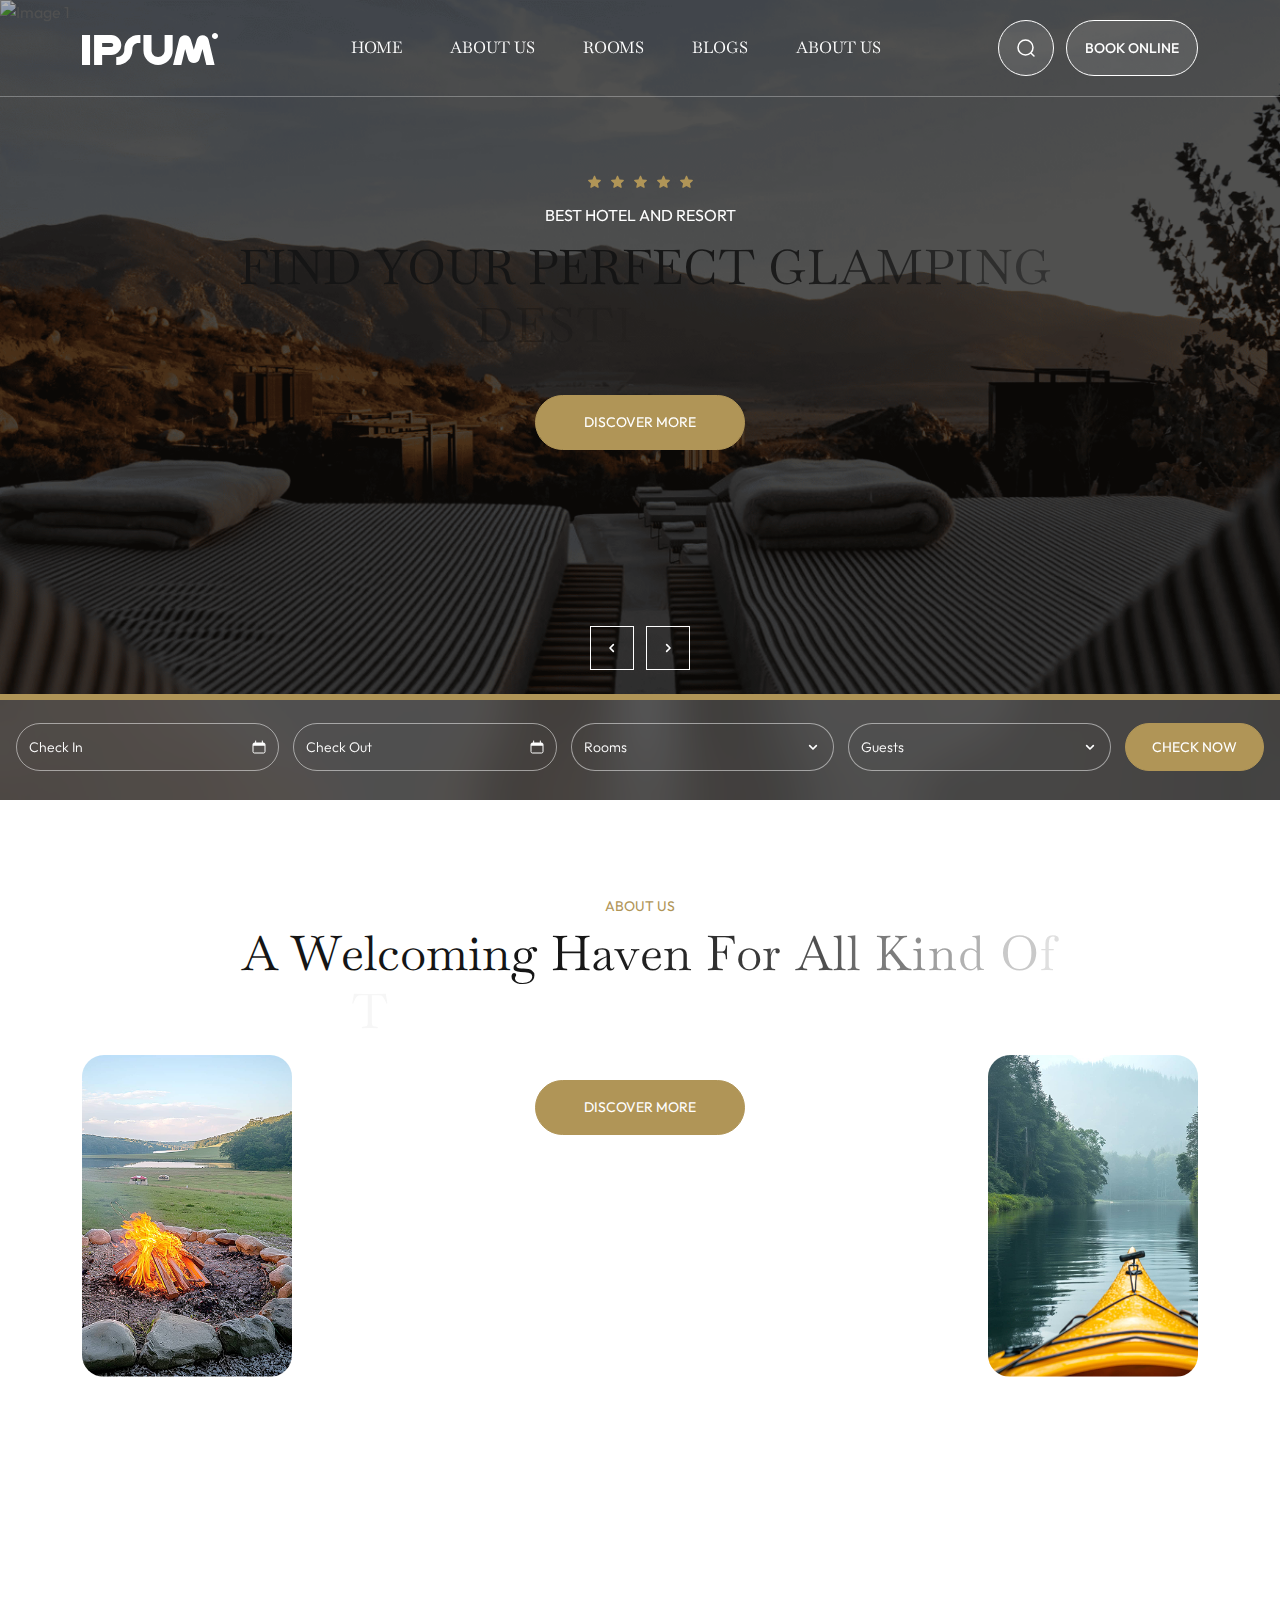
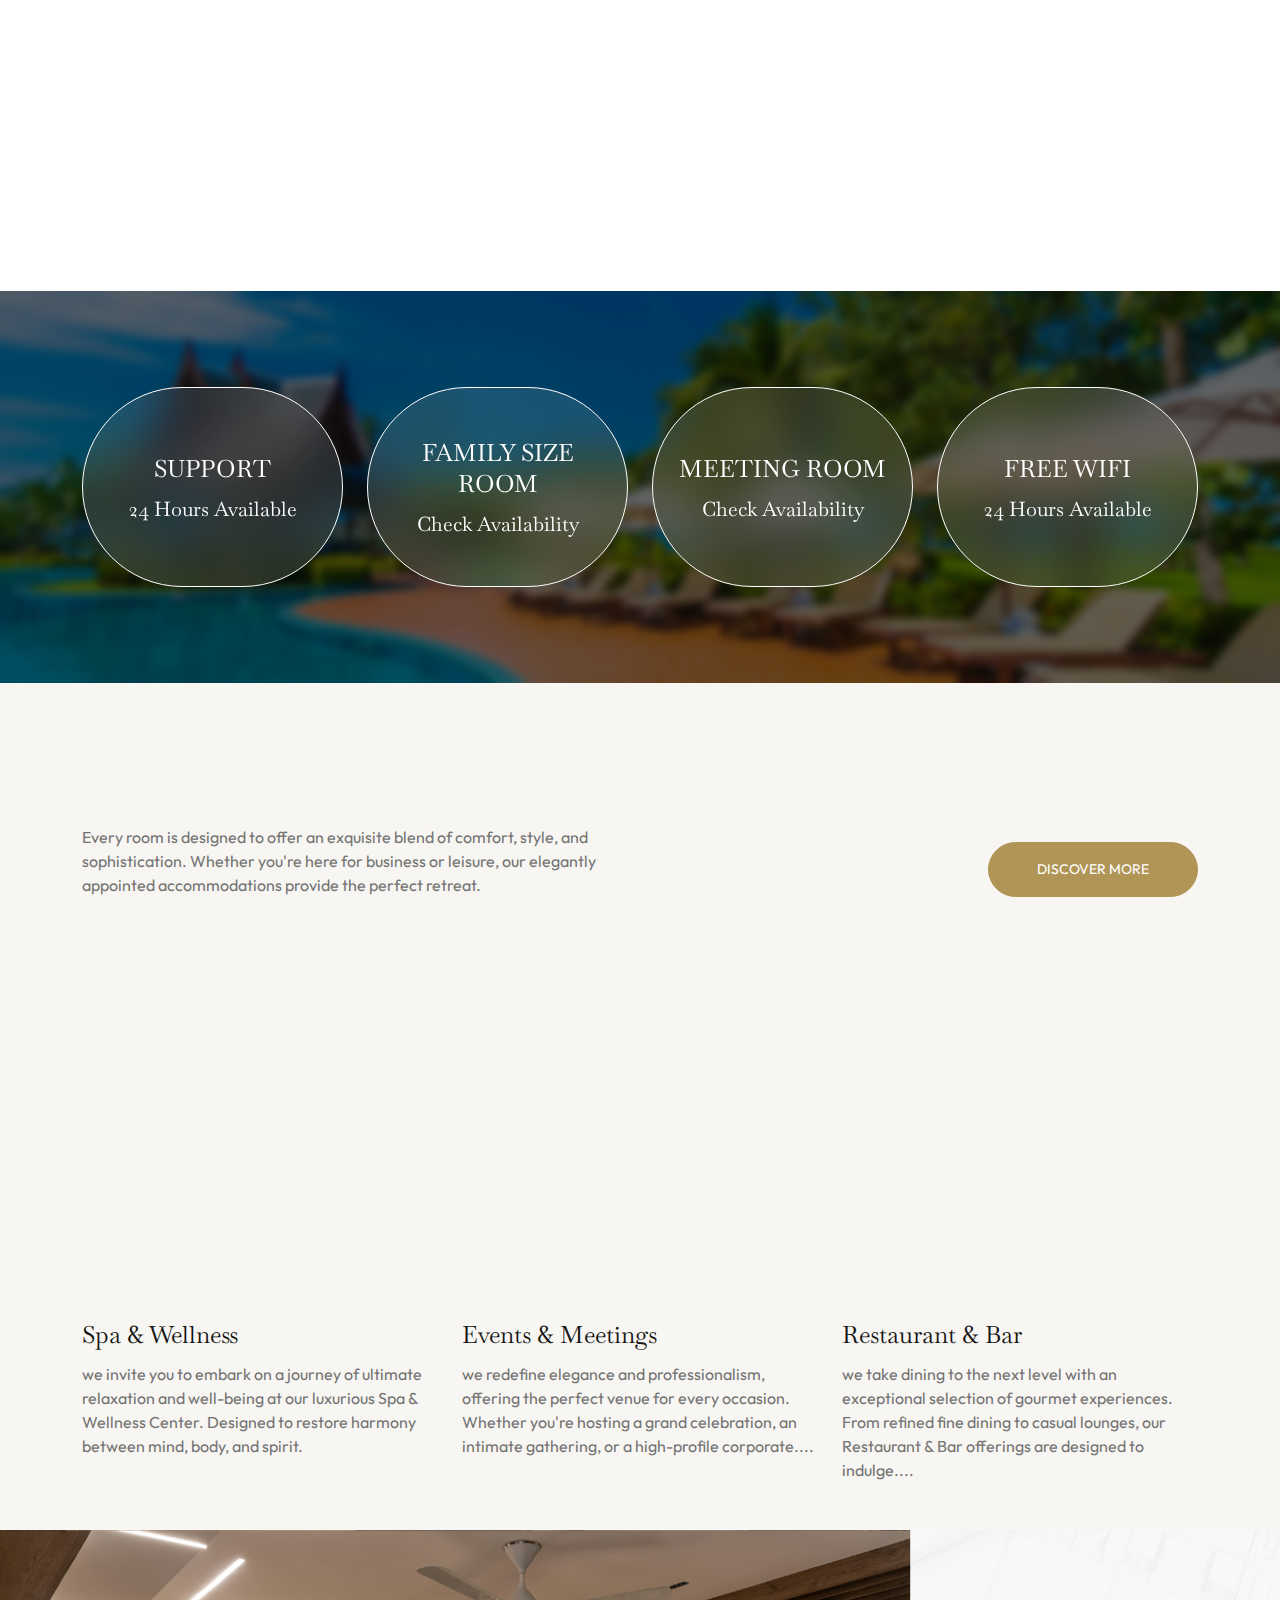
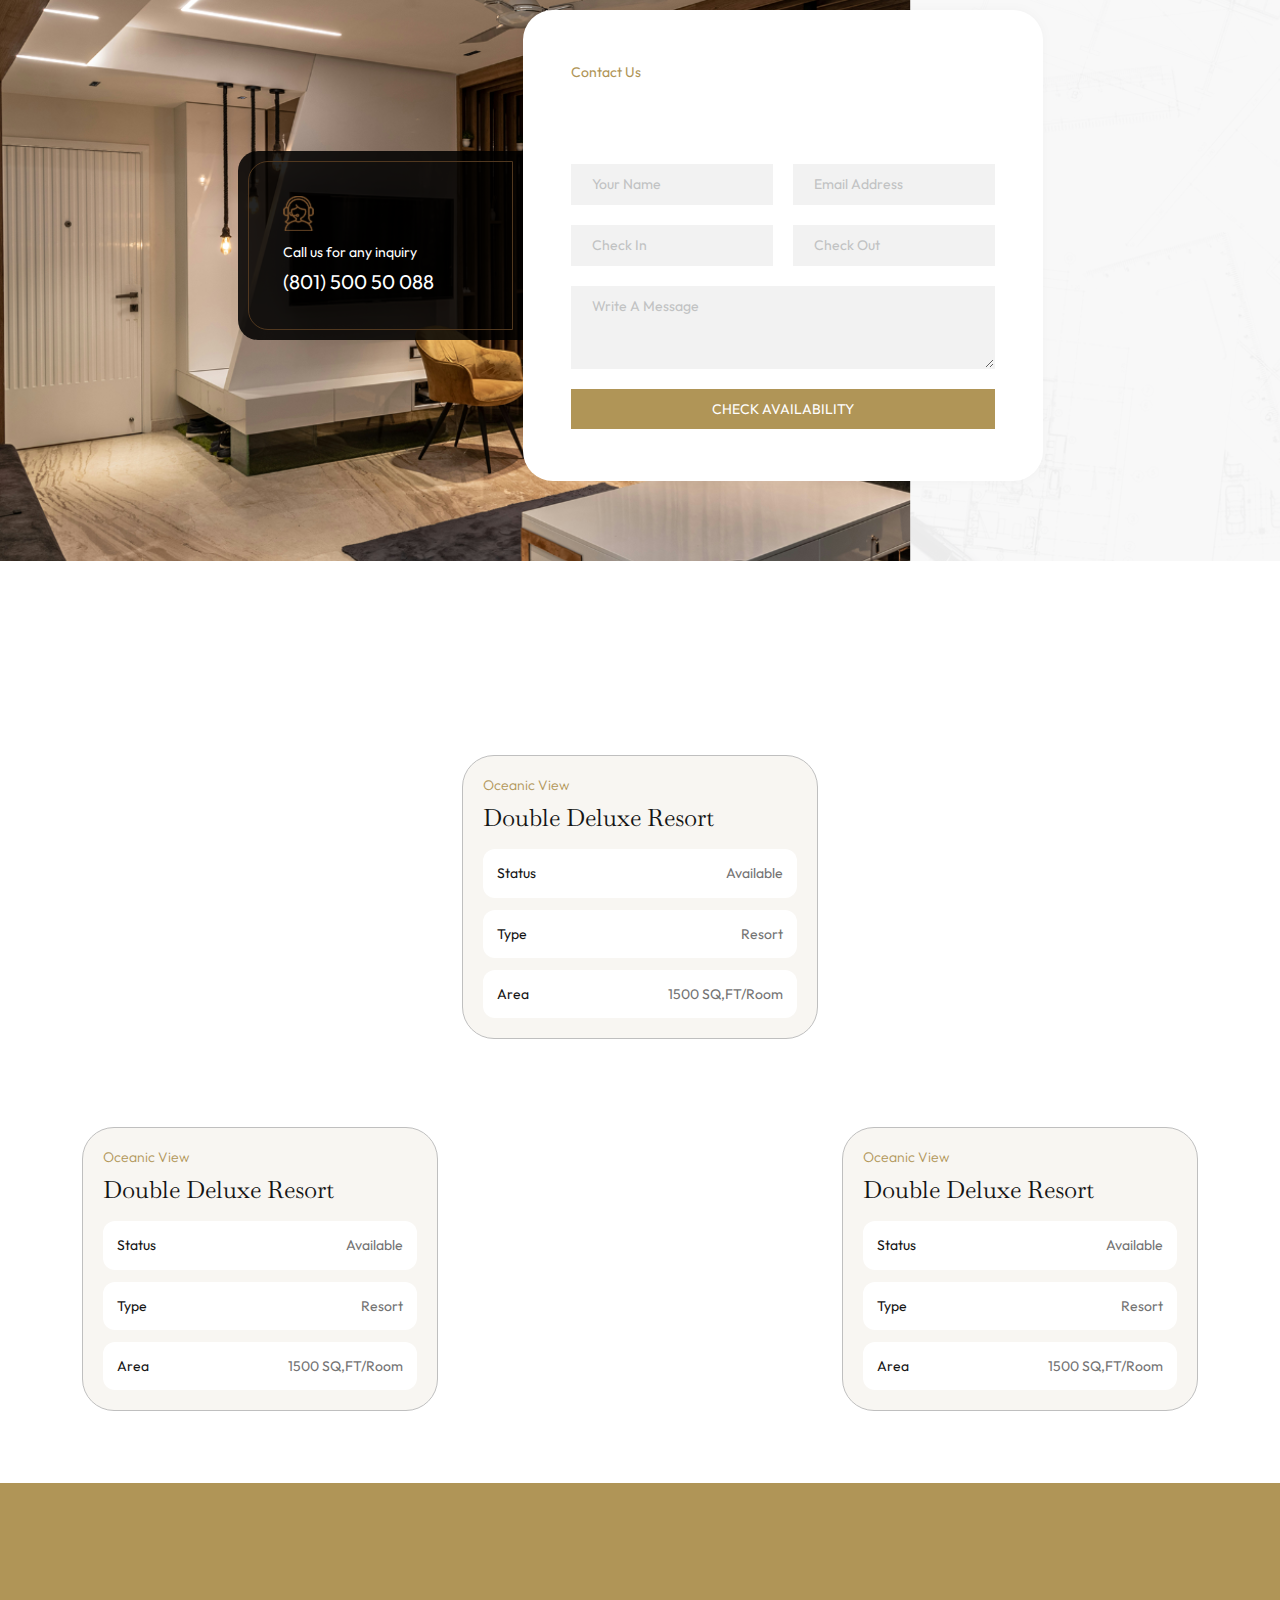
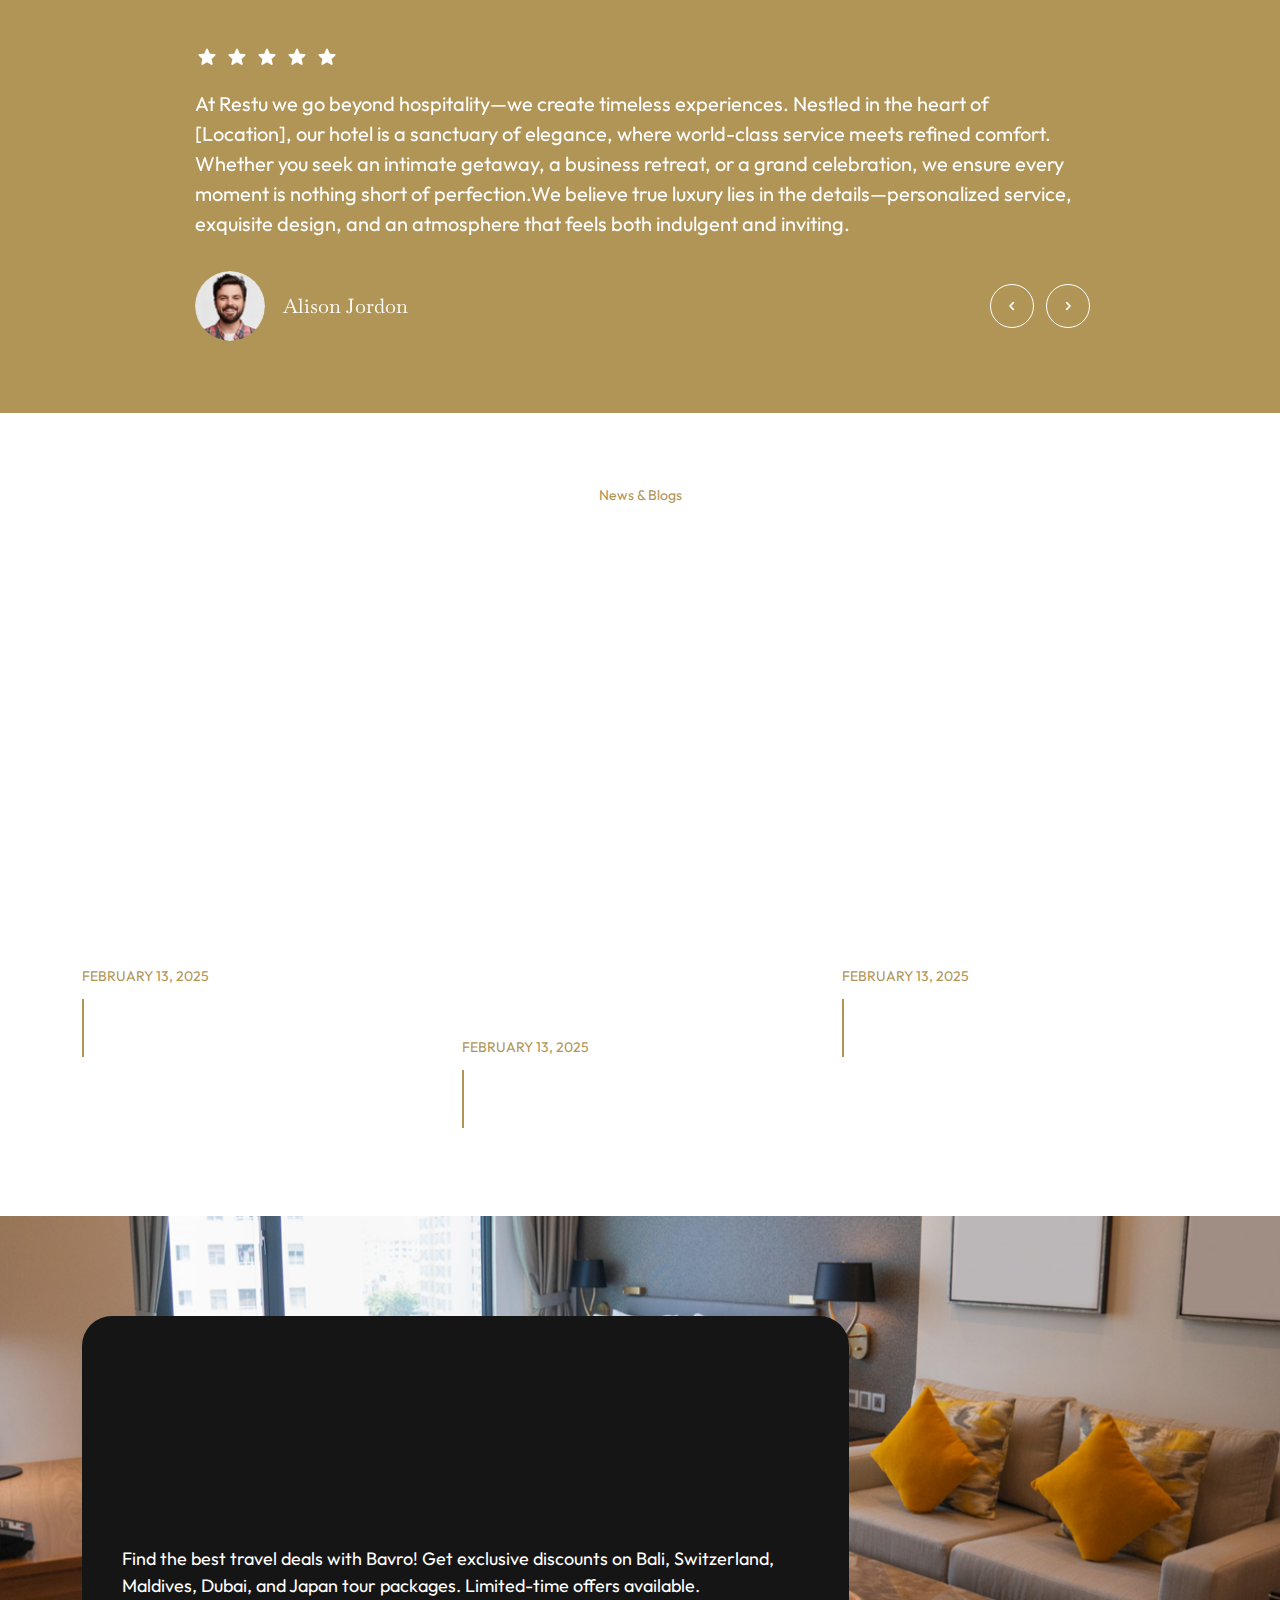
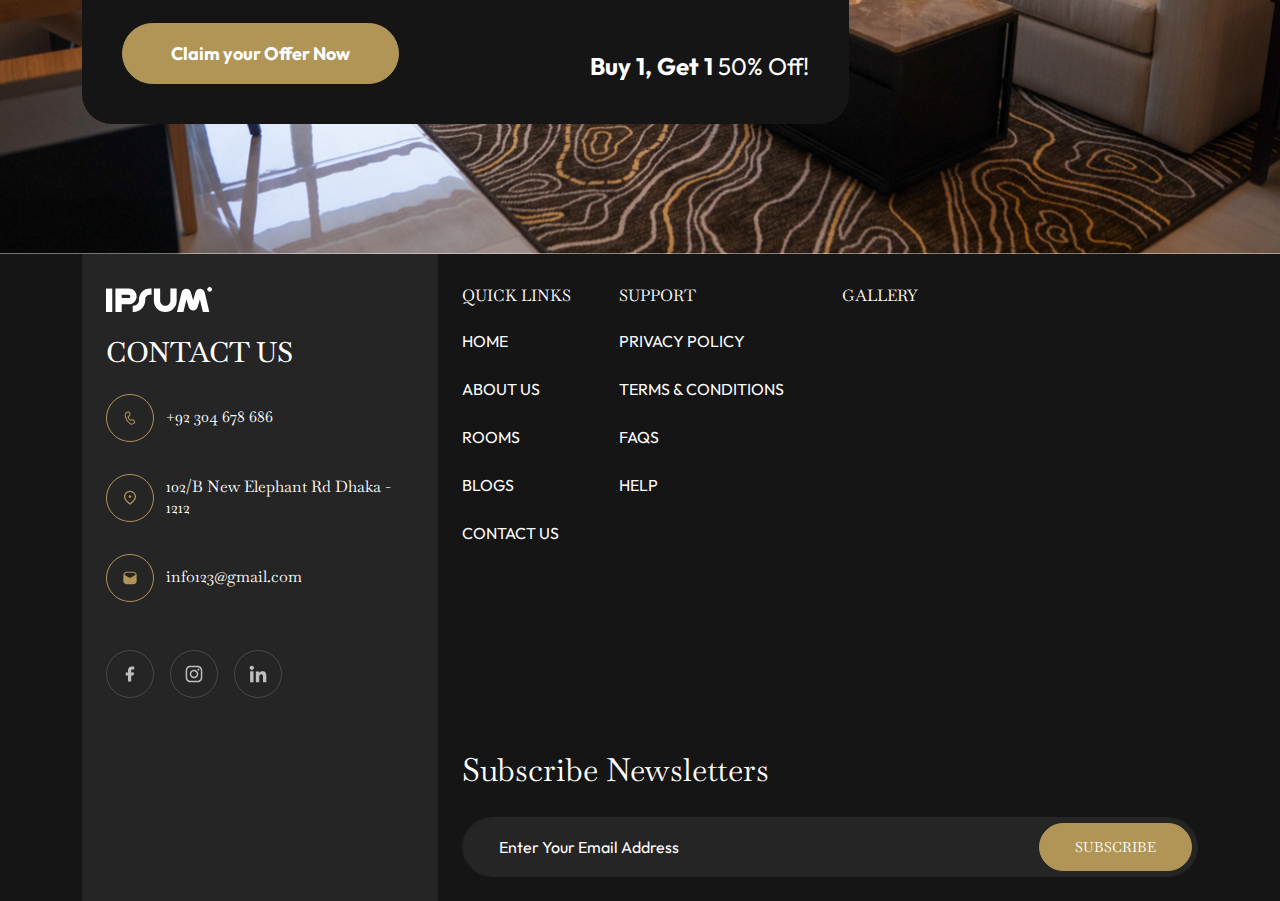
==== index2.html @ 325632a1 "Second Page Done." ====
<!DOCTYPE html>
<html lang="en">

    <head>
        <meta charset="UTF-8">
        <meta name="viewport" content="width=device-width, initial-scale=1.0">
        <title>Restu</title>
        <link rel="stylesheet" href="./assets/css/bootstrap.min.css">
        <link rel="stylesheet" href="./assets/css/slick.min.css">
        <link rel="stylesheet" href="./assets/css/slick-theme.min.css">
        <link rel="stylesheet" href="./assets/css/jquery-ui.css">
        <link rel="stylesheet" href="./assets/css/style.css?v=2">
    </head>

    <body class="theme-2">
        <header class="ft-header">
            <nav class="navbar navbar-expand-lg bg-light py-3">
                <div class="container py-1">
                    <!-- Logo -->
                    <a class="navbar-brand fw-bold" href="#">
                        <img src="./assets/img/logo-white.svg" alt="Logo" height="32">
                    </a>
                    <!-- Navbar toggler -->
                    <button class="navbar-toggler" type="button" data-bs-toggle="collapse" data-bs-target="#navbarNav">
                        <svg xmlns="http://www.w3.org/2000/svg"
                            viewBox="0 0 512 512"><!--!Font Awesome Free 6.7.2 by @fontawesome - https://fontawesome.com License - https://fontawesome.com/license/free Copyright 2025 Fonticons, Inc.-->
                            <path fill="#ffffff"
                                d="M0 96C0 78.3 14.3 64 32 64l384 0c17.7 0 32 14.3 32 32s-14.3 32-32 32L32 128C14.3 128 0 113.7 0 96zM64 256c0-17.7 14.3-32 32-32l384 0c17.7 0 32 14.3 32 32s-14.3 32-32 32L96 288c-17.7 0-32-14.3-32-32zM448 416c0 17.7-14.3 32-32 32L32 448c-17.7 0-32-14.3-32-32s14.3-32 32-32l384 0c17.7 0 32 14.3 32 32z" />
                        </svg>
                    </button>
                    <!-- Navbar items -->
                    <div class="collapse navbar-collapse justify-content-end" id="navbarNav">
                        <ul class="navbar-nav ft-baskervville text-uppercase mx-auto">
                            <li class="nav-item"><a class="nav-link" href="#">Home</a></li>
                            <li class="nav-item"><a class="nav-link" href="#">About Us</a></li>
                            <li class="nav-item"><a class="nav-link" href="#">Rooms</a></li>
                            <li class="nav-item"><a class="nav-link" href="#">Blogs</a></li>
                            <li class="nav-item"><a class="nav-link" href="#">About Us</a></li>
                        </ul>
                        <!-- Right Side Buttons -->
                        <div class="d-flex align-items-center gap-1 pb-lg-0 pb-4">
                            <!-- Search Button -->
                            <div class="position-relative me-2">
                                <button id="ft-search-btn" class="btn ft-nav-btn d-flex">
                                    <svg width="18" height="18" viewBox="0 0 18 18" fill="none"
                                        xmlns="http://www.w3.org/2000/svg">
                                        <path
                                            d="M13.893 13.92L16.973 17M16 8.5C16 10.4891 15.2098 12.3968 13.8033 13.8033C12.3968 15.2098 10.4891 16 8.5 16C6.51088 16 4.60322 15.2098 3.1967 13.8033C1.79018 12.3968 1 10.4891 1 8.5C1 6.51088 1.79018 4.60322 3.1967 3.1967C4.60322 1.79018 6.51088 1 8.5 1C10.4891 1 12.3968 1.79018 13.8033 3.1967C15.2098 4.60322 16 6.51088 16 8.5Z"
                                            stroke="white" stroke-width="1.5" stroke-linecap="round"
                                            stroke-linejoin="round" />
                                    </svg>
                                </button>
                                <div id="ft-search-box" class="ft-search-box">
                                    <input type="text" class="form-control" placeholder="Type to search...">
                                </div>
                            </div>
                            <!-- Book Online Button -->
                            <a href="#" class="btn ft-nav-btn">BOOK ONLINE</a>
                        </div>
                    </div>
                </div>
            </nav>
            <div class="ft-hero-cont position-relative z-1 d-flex flex-column gap-5">
                <div class="container py-4 my-auto">
                    <div class="d-flex flex-column gap-5">
                        <div class="d-flex flex-column mx-auto gap-4 text-center col-xl-9">
                            <div class="d-flex flex-column gap-2">
                                <div class="d-flex justify-content-center align-items-center gap-1">
                                    <img src="./assets/img/ic_round-star.svg" alt="Star" class="ft-rc-star">
                                    <img src="./assets/img/ic_round-star.svg" alt="Star" class="ft-rc-star">
                                    <img src="./assets/img/ic_round-star.svg" alt="Star" class="ft-rc-star">
                                    <img src="./assets/img/ic_round-star.svg" alt="Star" class="ft-rc-star">
                                    <img src="./assets/img/ic_round-star.svg" alt="Star" class="ft-rc-star">
                                </div>
                                <p class="my-1 ft-hb-text">BEST HOTEL AND RESORT</p>
                                <h2 class="ft-page-title ft-title_split_anim ft-baskervville"> FIND YOUR PERFECT
                                    GLAMPING DESTINATION</h2>
                            </div>
                            <div class="mt-3">
                                <a href="#" class="btn ft-btn-main">DISCOVER MORE</a>
                            </div>
                        </div>
                    </div>
                </div>
                <div class="mt-auto">
                    <div class="ft-hc-arrows position-static"></div>
                    <div class="mt-4 ft-hero-box">
                        <div class="d-flex flex-xxl-nowrap flex-wrap ft-hb-flex-1">
                            <div class="d-flex flex-lg-nowrap flex-wrap ft-hb-flex-2 flex-grow-1">
                                <div class="ft-hb-inp-cont">
                                    <input type="text" class="form-control ft-hb-inp ft-hbi-date"
                                        placeholder="Check In">
                                    <img src="./assets/img/date-icon-light.svg" alt="Date Icon" class="ft-hb-date-icon">
                                </div>
                                <div class="ft-hb-inp-cont">
                                    <input type="text" class="form-control ft-hb-inp ft-hbi-date"
                                        placeholder="Check Out">
                                    <img src="./assets/img/date-icon-light.svg" alt="Date Icon" class="ft-hb-date-icon">
                                </div>
                                <div class="ft-hb-inp-cont">
                                    <select class="form-select ft-hb-inp">
                                        <option value="">Rooms</option>
                                        <option value="One bed">One bed</option>
                                        <option value="Two beds">Two beds</option>
                                        <option value="Three beds">Three beds</option>
                                        <option value="Four beds">Four beds</option>
                                    </select>
                                </div>
                                <div class="ft-hb-inp-cont">
                                    <select class="form-select ft-hb-inp">
                                        <option value="">Guests</option>
                                        <option value="1">1</option>
                                        <option value="2">2</option>
                                        <option value="3">3</option>
                                        <option value="4">4</option>
                                        <option value="5">5</option>
                                    </select>
                                </div>
                            </div>
                            <div class="mx-xl-0 mx-auto">
                                <button class="btn ft-btn-main ft-hb-btn">CHECK NOW</button>
                            </div>
                        </div>
                    </div>
                </div>
            </div>
            <div class="ft-hero-carousel">
                <div class="ft-si-cont"><img src="./assets/img/t2-slider-1.png" alt="Image 1"></div>
                <div class="ft-si-cont"><img src="./assets/img/slider-2.jpg" alt="Image 2"></div>
                <div class="ft-si-cont"><img src="./assets/img/slider-3.jpg" alt="Image 3"></div>
            </div>
        </header>
        <main>
            <section class="ft-sec-grid py-5 my-lg-5 my-4">
                <div class="container">
                    <div class="d-flex flex-column mx-auto gap-4 text-center col-xl-9 mb-lg-0 mb-5">
                        <div class="d-flex flex-column gap-2">
                            <p class="ft-page-desc mb-0">ABOUT US</p>
                            <h2 class="ft-page-title ft-title_split_anim ft-baskervville"> A Welcoming Haven For All
                                Kind Of Travelers And Nature Lovers</h2>
                        </div>
                        <div class="mt-3">
                            <a href="#" class="btn ft-btn-main">DISCOVER MORE</a>
                        </div>
                    </div>
                    <div class="ft-grid-parent">
                        <div class="ft-gp-div1 ft-image-anime ft-reveal">
                            <img src="./assets/img/t2-grid-7.png" alt="Grid Image" class="ft-gp-img">
                        </div>
                        <div class="ft-gp-div2 ft-image-anime ft-reveal">
                            <img src="./assets/img/t2-grid-2.png" alt="Grid Image" class="ft-gp-img">
                        </div>
                        <div class="ft-gp-div5 ft-image-anime ft-reveal">
                            <img src="./assets/img/t2-grid-6.png" alt="Grid Image" class="ft-gp-img">
                        </div>
                        <div class="ft-gp-div6 ft-image-anime ft-reveal">
                            <img src="./assets/img/t2-grid-5.png" alt="Grid Image" class="ft-gp-img">
                        </div>
                        <div class="ft-gp-div7 ft-image-anime ft-reveal">
                            <img src="./assets/img/t2-grid-1.png" alt="Grid Image" class="ft-gp-img">
                        </div>
                        <div class="ft-gp-div8 ft-image-anime ft-reveal">
                            <img src="./assets/img/t2-grid-4.png" alt="Grid Image" class="ft-gp-img">
                        </div>
                        <div class="ft-gp-div9 ft-image-anime ft-reveal">
                            <img src="./assets/img/t2-grid-3.png" alt="Grid Image" class="ft-gp-img">
                        </div>
                    </div>
                </div>
            </section>
            <section class="ft-sec-features py-5">
                <div class="container pt-lg-5 pb-lg-4 pt-4 position-relative">
                    <div class="row justify-content-center">
                        <div class="col-xl-3 col-lg-4 col-lg-6 mb-4">
                            <div class="ft-sec-feature">
                                <div
                                    class="d-flex flex-column gap-2 text-center align-items-center justify-content-center ft-baskervville">
                                    <p class="mb-1 ft-sf-title">SUPPORT</p>
                                    <p class="mb-0 ft-sf-desc">24 Hours Available</p>
                                </div>
                            </div>
                        </div>
                        <div class="col-xl-3 col-lg-4 col-lg-6 mb-4">
                            <div class="ft-sec-feature">
                                <div
                                    class="d-flex flex-column gap-2 text-center align-items-center justify-content-center ft-baskervville">
                                    <p class="mb-1 ft-sf-title">FAMILY SIZE ROOM</p>
                                    <p class="mb-0 ft-sf-desc">Check Availability</p>
                                </div>
                            </div>
                        </div>
                        <div class="col-xl-3 col-lg-4 col-lg-6 mb-4">
                            <div class="ft-sec-feature">
                                <div
                                    class="d-flex flex-column gap-2 text-center align-items-center justify-content-center ft-baskervville">
                                    <p class="mb-1 ft-sf-title">MEETING ROOM</p>
                                    <p class="mb-0 ft-sf-desc">Check Availability</p>
                                </div>
                            </div>
                        </div>
                        <div class="col-xl-3 col-lg-4 col-lg-6 mb-4">
                            <div class="ft-sec-feature">
                                <div
                                    class="d-flex flex-column gap-2 text-center align-items-center justify-content-center ft-baskervville">
                                    <p class="mb-1 ft-sf-title">FREE WIFI</p>
                                    <p class="mb-0 ft-sf-desc">24 Hours Available</p>
                                </div>
                            </div>
                        </div>
                    </div>
                </div>
            </section>
            <section class="ft-sec-services pt-5 pb-4">
                <div class="container pt-4">
                    <div class="row align-items-end gap-lg-0 gap-4">
                        <div class="col-xl-6 col-lg-8 d-flex flex-column gap-2 text-lg-start text-center">
                            <h2 class="ft-page-title ft-title_split_anim ft-baskervville">Our services</h2>
                            <p class="mb-0 mt-1">Every room is designed to offer an exquisite blend of comfort, style,
                                and sophistication. Whether you're here for business or leisure, our elegantly appointed
                                accommodations provide the perfect retreat.</p>
                        </div>
                        <div class="col-xl-6 col-lg-4 text-lg-end text-center">
                            <a href="#" class="btn ft-btn-main">DISCOVER MORE</a>
                        </div>
                    </div>
                    <div class="mt-4 pt-3">
                        <div class="row">
                            <div class="col-lg-4 col-md-6 mb-4">
                                <div class="ft-ss-service d-flex flex-column gap-4">
                                    <div class="ft-ss-top ft-image-anime ft-reveal">
                                        <img src="./assets/img/t2-service-1.png" alt="Service" class="ft-ss-img">
                                    </div>
                                    <div class="ft-ss-bottom d-flex flex-column gap-2">
                                        <a href="#" class="ft-ss-title ft-baskervville">Spa & Wellness</a>
                                        <p class="mb-0 ft-ss-desc">we invite you to embark on a journey of ultimate
                                            relaxation and well-being at our luxurious Spa & Wellness Center. Designed
                                            to restore harmony between mind, body, and spirit.</p>
                                    </div>
                                </div>
                            </div>
                            <div class="col-lg-4 col-md-6 mb-4">
                                <div class="ft-ss-service d-flex flex-column gap-4">
                                    <div class="ft-ss-top ft-image-anime ft-reveal">
                                        <img src="./assets/img/t2-service-2.png" alt="Service" class="ft-ss-img">
                                    </div>
                                    <div class="ft-ss-bottom d-flex flex-column gap-2">
                                        <a href="#" class="ft-ss-title ft-baskervville">Events & Meetings</a>
                                        <p class="mb-0 ft-ss-desc">we redefine elegance and professionalism, offering
                                            the perfect venue for every occasion. Whether you're hosting a grand
                                            celebration, an intimate gathering, or a high-profile corporate....</p>
                                    </div>
                                </div>
                            </div>
                            <div class="col-lg-4 col-md-6 mb-4">
                                <div class="ft-ss-service d-flex flex-column gap-4">
                                    <div class="ft-ss-top ft-image-anime ft-reveal">
                                        <img src="./assets/img/t2-service-3.png" alt="Service" class="ft-ss-img">
                                    </div>
                                    <div class="ft-ss-bottom d-flex flex-column gap-2">
                                        <a href="#" class="ft-ss-title ft-baskervville">Restaurant & Bar</a>
                                        <p class="mb-0 ft-ss-desc">we take dining to the next level with an exceptional
                                            selection of gourmet experiences. From refined fine dining to casual
                                            lounges, our Restaurant & Bar offerings are designed to indulge....</p>
                                    </div>
                                </div>
                            </div>
                        </div>
                    </div>
                </div>
            </section>
            <section class="ft-sec-contact">
                <div class="container">
                    <div class="d-flex align-items-center justify-content-center flex-lg-row flex-column">
                        <div class="ft-sc-info-box">
                            <div class="ft-sc-ib-inner d-flex flex-column align-items-lg-start align-items-center text-lg-start text-center gap-2">
                                <img src="./assets/img/call-center.png" alt="Call Center" class="ft-sc-ib-img mb-1">
                                <div class="d-flex flex-column gap-2">
                                    <p class="ft-sc-ib-desc">Call us for any inquiry</p>
                                    <a href="#" class="ft-sc-ib-link">(801) 500 50 088</a>
                                </div>
                            </div>
                        </div>
                        <div class="ft-sc-form-box">
                            <div class="d-flex flex-column gap-2 mb-3">
                                <p class="ft-page-desc mb-0">Contact Us</p>
                                <h2
                                    class="ft-page-title ft-title_split_anim ft-baskervville">
                                    Get in Touch</h2>
                            </div>
                            <form method="post" action="" class="row ft-sc-row">
                                <div class="col-sm-6 mb-3 pb-1">
                                    <input type="text" placeholder="Your Name" class="form-control ft-sc-inp">
                                </div>
                                <div class="col-sm-6 mb-3 pb-1">
                                    <input type="email" placeholder="Email Address" class="form-control ft-sc-inp">
                                </div>
                                <div class="col-sm-6 mb-3 pb-1">
                                    <input type="text" placeholder="Check In" class="form-control ft-sc-inp ft-sci-date">
                                </div>
                                <div class="col-sm-6 mb-3 pb-1">
                                    <input type="text" placeholder="Check Out" class="form-control ft-sc-inp ft-sci-date">
                                </div>
                                <div class="col-12 mb-3 pb-1">
                                    <textarea placeholder="Write A Message" rows="3" class="form-control ft-sc-inp"></textarea>
                                </div>
                                <div class="col-12 text-center">
                                    <button class="btn ft-btn-main ft-sc-btn">CHECK AVAILABILITY</button>
                                </div>
                            </form>
                        </div>
                    </div>
                </div>
            </section>
            <section class="ft-sec-rooms py-5 pb-lg-4">
                <div class="container pt-lg-5 pb-lg-4 pt-4">
                    <div class="text-center">
                        <h2 class="ft-page-title ft-title_split_anim ft-baskervville">A Gander At Our Rooms</h2>
                    </div>
                    <div class="mt-4 pt-3">
                        <div class="row justify-content-center">
                            <div class="col-lg-4 col-md-6 mb-4">
                                <div class="ft-sr-room d-flex flex-column gap-3">
                                    <div class="ft-sr-top ft-image-anime ft-reveal">
                                        <img src="./assets/img/t2-room-3.png" alt="Room" class="ft-sr-img">
                                    </div>
                                    <div class="ft-sr-bottom d-flex flex-column gap-3">
                                        <div class="d-flex flex-column gap-2">
                                            <p class="ft-sr-desc">Oceanic View</p>
                                            <p class="ft-sr-title ft-baskervville">Double Deluxe Resort</p>
                                        </div>
                                        <div class="ft-srb-rows">
                                            <div class="ft-srb-row">
                                                <span class="ft-srb-label">Status</span>
                                                <span class="ft-srb-value">Available</span>
                                            </div>
                                            <div class="ft-srb-row">
                                                <span class="ft-srb-label">Type</span>
                                                <span class="ft-srb-value">Resort</span>
                                            </div>
                                            <div class="ft-srb-row">
                                                <span class="ft-srb-label">Area</span>
                                                <span class="ft-srb-value">1500 SQ,FT/Room</span>
                                            </div>
                                        </div>
                                    </div>
                                </div>
                            </div>
                            <div class="col-lg-4 col-md-6 mb-4">
                                <div class="ft-sr-room d-flex flex-lg-column-reverse flex-column gap-3">
                                    <div class="ft-sr-top ft-image-anime ft-reveal">
                                        <img src="./assets/img/t2-room-1.png" alt="Room" class="ft-sr-img">
                                    </div>
                                    <div class="ft-sr-bottom d-flex flex-column gap-3">
                                        <div class="d-flex flex-column gap-2">
                                            <p class="ft-sr-desc">Oceanic View</p>
                                            <p class="ft-sr-title ft-baskervville">Double Deluxe Resort</p>
                                        </div>
                                        <div class="ft-srb-rows">
                                            <div class="ft-srb-row">
                                                <span class="ft-srb-label">Status</span>
                                                <span class="ft-srb-value">Available</span>
                                            </div>
                                            <div class="ft-srb-row">
                                                <span class="ft-srb-label">Type</span>
                                                <span class="ft-srb-value">Resort</span>
                                            </div>
                                            <div class="ft-srb-row">
                                                <span class="ft-srb-label">Area</span>
                                                <span class="ft-srb-value">1500 SQ,FT/Room</span>
                                            </div>
                                        </div>
                                    </div>
                                </div>
                            </div>
                            <div class="col-lg-4 col-md-6 mb-4">
                                <div class="ft-sr-room d-flex flex-column gap-3">
                                    <div class="ft-sr-top ft-image-anime ft-reveal">
                                        <img src="./assets/img/t2-room-2.png" alt="Room" class="ft-sr-img">
                                    </div>
                                    <div class="ft-sr-bottom d-flex flex-column gap-3">
                                        <div class="d-flex flex-column gap-2">
                                            <p class="ft-sr-desc">Oceanic View</p>
                                            <p class="ft-sr-title ft-baskervville">Double Deluxe Resort</p>
                                        </div>
                                        <div class="ft-srb-rows">
                                            <div class="ft-srb-row">
                                                <span class="ft-srb-label">Status</span>
                                                <span class="ft-srb-value">Available</span>
                                            </div>
                                            <div class="ft-srb-row">
                                                <span class="ft-srb-label">Type</span>
                                                <span class="ft-srb-value">Resort</span>
                                            </div>
                                            <div class="ft-srb-row">
                                                <span class="ft-srb-label">Area</span>
                                                <span class="ft-srb-value">1500 SQ,FT/Room</span>
                                            </div>
                                        </div>
                                    </div>
                                </div>
                            </div>
                        </div>
                    </div>
                </div>
            </section>
            <section class="ft-sec-testimonials">
                <div class="container">
                    <div class="d-flex flex-column gap-4 ft-st-cont">
                        <div class="mb-2">
                            <h2 class="ft-page-title ft-title_split_anim ft-baskervville">Testimonials</h2>
                        </div>
                        <div class="position-relative">
                            <div class="ft-str-carousel">
                                <div class="ft-str-carousel-item">
                                    <div class="ft-st-review">
                                        <div class="d-flex flex-column gap-4">
                                            <div class="d-flex flex-column gap-3 mb-2">
                                                <div class="ft-str-stars mb-1">
                                                    <img src="./assets/img/star-white.svg" alt="Star" class="ft-str-star">
                                                    <img src="./assets/img/star-white.svg" alt="Star" class="ft-str-star">
                                                    <img src="./assets/img/star-white.svg" alt="Star" class="ft-str-star">
                                                    <img src="./assets/img/star-white.svg" alt="Star" class="ft-str-star">
                                                    <img src="./assets/img/star-white.svg" alt="Star" class="ft-str-star">
                                                </div>
                                                <p class="mb-0 ft-str-desc">At Restu we go beyond hospitality—we create timeless
                                                    experiences. Nestled in the heart of [Location], our hotel is a sanctuary of
                                                    elegance, where world-class service meets refined comfort. Whether you seek an
                                                    intimate getaway, a business retreat, or a grand celebration, we ensure every
                                                    moment is nothing short of perfection.We believe true luxury lies in the
                                                    details—personalized service, exquisite design, and an atmosphere that feels
                                                    both indulgent and inviting. </p>
                                            </div>
                                            <div class="ft-str-user">
                                                <img src="./assets/img/user-1.png" alt="User" class="ft-str-user-img flex-shrink-0">
                                                <span class="ft-str-user-name ft-baskervville">Alison Jordon</span>
                                            </div>
                                        </div>
                                    </div>
                                </div>
                                <div class="ft-str-carousel-item">
                                    <div class="ft-st-review">
                                        <div class="d-flex flex-column gap-4">
                                            <div class="d-flex flex-column gap-3 mb-2">
                                                <div class="ft-str-stars mb-1">
                                                    <img src="./assets/img/star-white.svg" alt="Star" class="ft-str-star">
                                                    <img src="./assets/img/star-white.svg" alt="Star" class="ft-str-star">
                                                    <img src="./assets/img/star-white.svg" alt="Star" class="ft-str-star">
                                                    <img src="./assets/img/star-white.svg" alt="Star" class="ft-str-star">
                                                    <img src="./assets/img/star-white.svg" alt="Star" class="ft-str-star">
                                                </div>
                                                <p class="mb-0 ft-str-desc">At Restu we go beyond hospitality—we create timeless
                                                    experiences. Nestled in the heart of [Location], our hotel is a sanctuary of
                                                    elegance, where world-class service meets refined comfort. Whether you seek an
                                                    intimate getaway, a business retreat, or a grand celebration, we ensure every
                                                    moment is nothing short of perfection.We believe true luxury lies in the
                                                    details—personalized service, exquisite design, and an atmosphere that feels
                                                    both indulgent and inviting. </p>
                                            </div>
                                            <div class="ft-str-user">
                                                <img src="./assets/img/user-1.png" alt="User" class="ft-str-user-img flex-shrink-0">
                                                <span class="ft-str-user-name ft-baskervville">Alison Jordon</span>
                                            </div>
                                        </div>
                                    </div>
                                </div>
                                <div class="ft-str-carousel-item">
                                    <div class="ft-st-review">
                                        <div class="d-flex flex-column gap-4">
                                            <div class="d-flex flex-column gap-3 mb-2">
                                                <div class="ft-str-stars mb-1">
                                                    <img src="./assets/img/star-white.svg" alt="Star" class="ft-str-star">
                                                    <img src="./assets/img/star-white.svg" alt="Star" class="ft-str-star">
                                                    <img src="./assets/img/star-white.svg" alt="Star" class="ft-str-star">
                                                    <img src="./assets/img/star-white.svg" alt="Star" class="ft-str-star">
                                                    <img src="./assets/img/star-white.svg" alt="Star" class="ft-str-star">
                                                </div>
                                                <p class="mb-0 ft-str-desc">At Restu we go beyond hospitality—we create timeless
                                                    experiences. Nestled in the heart of [Location], our hotel is a sanctuary of
                                                    elegance, where world-class service meets refined comfort. Whether you seek an
                                                    intimate getaway, a business retreat, or a grand celebration, we ensure every
                                                    moment is nothing short of perfection.We believe true luxury lies in the
                                                    details—personalized service, exquisite design, and an atmosphere that feels
                                                    both indulgent and inviting. </p>
                                            </div>
                                            <div class="ft-str-user">
                                                <img src="./assets/img/user-1.png" alt="User" class="ft-str-user-img flex-shrink-0">
                                                <span class="ft-str-user-name ft-baskervville">Alison Jordon</span>
                                            </div>
                                        </div>
                                    </div>
                                </div>
                            </div>
                            <div class="ft-str-arrows"></div>
                        </div>
                    </div>
                </div>
            </section>
            <section class="ft-sec-blogs py-5 mt-lg-4">
                <div class="container">
                    <div class="d-flex flex-column gap-5">
                        <div class="d-flex flex-column mb-lg-3 gap-2 mb-1 col-xl-5 col-md-6 col-sm-8 mx-auto text-center">
                            <p class="ft-page-desc mb-0">News & Blogs</p>
                            <h2
                                class="ft-page-title ft-title_split_anim ft-baskervville">
                                Check Latest Blog Post From Blog List</h2>
                        </div>
                        <div class="row ft-home-posts">
                            <div class="col-lg-4 col-md-6 ft-home-post pb-4 mb-3">
                                <div class="d-flex flex-column gap-4 h-100">
                                    <div class="ft-hp-top ft-image-anime ft-reveal">
                                        <img src="./assets/img/post-1.png" alt="Post" class="ft-hp-img">
                                    </div>
                                    <div class="d-flex flex-column gap-2">
                                        <p class="mb-0 ft-text-golden ft-page-desc mb-1">FEBRUARY 13, 2025 </p>
                                        <a href="#" class="d-flex text-decoration-none gap-4">
                                            <div class="ft-hp-line"></div>
                                            <h3 class="fw-normal ft-hp-title ft-title_split_anim ft-baskervville mb-0">The Rise of Cryptocurrency in
                                                Everyday Transactions </h3>
                                        </a>
                                    </div>
                                </div>
                            </div>
                            <div class="col-lg-4 col-md-6 ft-home-post pb-4 mb-3">
                                <div class="d-flex flex-column gap-4 h-100">
                                    <div class="ft-hp-top ft-image-anime ft-reveal">
                                        <img src="./assets/img/post-2.png" alt="Post" class="ft-hp-img">
                                    </div>
                                    <div class="d-flex flex-column gap-2">
                                        <p class="mb-0 ft-text-golden ft-page-desc mb-1">FEBRUARY 13, 2025 </p>
                                        <a href="#" class="d-flex text-decoration-none gap-4">
                                            <div class="ft-hp-line"></div>
                                            <h3 class="fw-normal ft-hp-title ft-title_split_anim ft-baskervville mb-0">Smart Budgeting: How to Manage 
                                                Your Money Better </h3>
                                        </a>
                                    </div>
                                </div>
                            </div>
                            <div class="col-lg-4 col-md-6 ft-home-post pb-4 mb-3">
                                <div class="d-flex flex-column gap-4 h-100">
                                    <div class="ft-hp-top ft-image-anime ft-reveal">
                                        <img src="./assets/img/post-3.png" alt="Post" class="ft-hp-img">
                                    </div>
                                    <div class="d-flex flex-column gap-2">
                                        <p class="mb-0 ft-text-golden ft-page-desc mb-1">FEBRUARY 13, 2025 </p>
                                        <a href="#" class="d-flex text-decoration-none gap-4">
                                            <div class="ft-hp-line"></div>
                                            <h3 class="fw-normal ft-hp-title ft-title_split_anim ft-baskervville mb-0">Why Businesses Are Switching to 
                                                Digital Payments </h3>
                                        </a>
                                    </div>
                                </div>
                            </div>
                        </div>
                    </div>
                </div>
            </section>
            <section class="ft-sec-discount">
                <div class="container">
                    <div class="ft-discount-box">
                        <div class="d-flex flex-column gap-3">
                            <h2 class="ft-page-title ft-title_split_anim ft-baskervville">
                                Exclusive travel discounts & special offers by Bavro Travel & Tour Agency</h2>
                            <p class="mb-2 ft-db-text">Find the best travel deals with Bavro! Get exclusive discounts on Bali, Switzerland, Maldives, Dubai, and Japan tour packages. Limited-time offers available.</p>
                            <div class="d-flex align-items-md-end align-items-center justify-content-between flex-md-row flex-column gap-3">
                                <a href="#" class="btn ft-btn-main ft-db-btn">Claim your Offer Now</a>
                                <p class="mb-0 ft-db-off"><span class="fw-bold">Buy 1, Get 1</span> 50% Off!</p>
                            </div>
                        </div>
                    </div>
                </div>
            </section>
        </main>
        <footer class="ft-footer">
            <div class="container">
                <div class="row">
                    <div class="col-xl-4">
                        <div class="h-100 ft-footer-left">
                            <div class="d-flex flex-column gap-4 justify-content-between">
                                <div class="d-flex flex-column gap-4 mb-2">
                                    <div>
                                        <img src="./assets/img/logo-white.svg" alt="Logo white" class="ft-fl-logo">
                                    </div>
                                    <div class="d-flex flex-column gap-4">
                                        <h4 class="ft-baskervville mb-0 ft-fl-title">CONTACT US</h4>
                                        <div class="d-flex flex-column gap-4">
                                            <div class="d-flex mb-2 align-items-center gap-2">
                                                <svg width="48" height="48" class="flex-shrink-0 ft-footer-icon me-1"
                                                    viewBox="0 0 48 48" fill="none" xmlns="http://www.w3.org/2000/svg">
                                                    <circle cx="24" cy="24" r="23.5" fill="#252525" stroke="#B09557" />
                                                    <path
                                                        d="M19.714 21.2578C19.523 19.9998 20.41 18.8698 21.765 18.4558C22.0055 18.3828 22.2647 18.4039 22.4901 18.515C22.7156 18.626 22.8903 18.8187 22.979 19.0538L23.414 20.2138C23.484 20.4004 23.4967 20.6037 23.4504 20.7976C23.404 20.9914 23.3008 21.167 23.154 21.3018L21.86 22.4868C21.7961 22.5453 21.7486 22.6193 21.7219 22.7017C21.6953 22.7841 21.6905 22.872 21.708 22.9568L21.72 23.0088L21.751 23.1388C21.9123 23.7703 22.1575 24.3774 22.48 24.9438C22.8321 25.5452 23.2686 26.0931 23.776 26.5708L23.816 26.6068C23.8806 26.6642 23.959 26.7038 24.0434 26.7218C24.1279 26.7399 24.2156 26.7357 24.298 26.7098L25.971 26.1828C26.1611 26.1231 26.3648 26.1216 26.5558 26.1784C26.7468 26.2353 26.9164 26.3479 27.043 26.5018L27.835 27.4628C28.165 27.8628 28.125 28.4508 27.746 28.8038C26.709 29.7708 25.283 29.9688 24.291 29.1718C23.0745 28.1915 22.0494 26.9951 21.267 25.6428C20.477 24.2923 19.9507 22.8044 19.714 21.2578ZM22.756 23.0228L23.828 22.0388C24.1218 21.7693 24.3284 21.4182 24.4213 21.0305C24.5141 20.6428 24.4889 20.2361 24.349 19.8628L23.915 18.7028C23.737 18.2296 23.3854 17.8419 22.9319 17.6184C22.4783 17.395 21.9567 17.3526 21.473 17.4998C19.79 18.0148 18.439 19.5238 18.725 21.4088C18.925 22.7248 19.386 24.3988 20.403 26.1468C21.2471 27.6049 22.3529 28.8948 23.665 29.9518C25.153 31.1468 27.139 30.7388 28.429 29.5368C28.7981 29.1931 29.0222 28.7215 29.0554 28.2183C29.0887 27.7151 28.9287 27.2181 28.608 26.8288L27.816 25.8668C27.5626 25.5593 27.2232 25.3345 26.8412 25.2211C26.4592 25.1078 26.0521 25.1112 25.672 25.2308L24.283 25.6678C23.9243 25.2981 23.6102 24.8876 23.347 24.4448C23.093 23.997 22.8949 23.5198 22.757 23.0238"
                                                        fill="#B09557" />
                                                </svg>
                                                <span class="ft-footer-contact ft-baskervville">+92 304 678 686</span>
                                            </div>
                                            <div class="d-flex mb-2 align-items-center gap-2">
                                                <svg width="48" height="48" class="flex-shrink-0 ft-footer-icon me-1"
                                                    viewBox="0 0 48 48" fill="none" xmlns="http://www.w3.org/2000/svg">
                                                    <circle cx="24" cy="24" r="23.5" fill="#252525" stroke="#B09557" />
                                                    <path
                                                        d="M24 16.6665C25.5913 16.6665 27.1174 17.2986 28.2426 18.4239C29.3679 19.5491 30 21.0752 30 22.6665C30 25.1505 28.1067 27.7532 24.4 30.5332C24.2846 30.6197 24.1442 30.6665 24 30.6665C23.8558 30.6665 23.7154 30.6197 23.6 30.5332C19.8933 27.7532 18 25.1505 18 22.6665C18 21.0752 18.6321 19.5491 19.7574 18.4239C20.8826 17.2986 22.4087 16.6665 24 16.6665ZM24 17.9998C22.7623 17.9998 21.5753 18.4915 20.7002 19.3667C19.825 20.2418 19.3333 21.4288 19.3333 22.6665C19.3333 24.4732 20.7453 26.5572 23.632 28.8705L24 29.1612L24.368 28.8705C27.2547 26.5572 28.6667 24.4732 28.6667 22.6665C28.6667 21.4288 28.175 20.2418 27.2998 19.3667C26.4247 18.4915 25.2377 17.9998 24 17.9998ZM24 21.3332C24.3536 21.3332 24.6928 21.4736 24.9428 21.7237C25.1929 21.9737 25.3333 22.3129 25.3333 22.6665C25.3333 23.0201 25.1929 23.3593 24.9428 23.6093C24.6928 23.8594 24.3536 23.9998 24 23.9998C23.6464 23.9998 23.3072 23.8594 23.0572 23.6093C22.8071 23.3593 22.6667 23.0201 22.6667 22.6665C22.6667 22.3129 22.8071 21.9737 23.0572 21.7237C23.3072 21.4736 23.6464 21.3332 24 21.3332Z"
                                                        fill="#B09557" />
                                                </svg>
                                                <span class="ft-footer-contact ft-baskervville">102/B New Elephant Rd
                                                    Dhaka - 1212</span>
                                            </div>
                                            <div class="d-flex align-items-center gap-2">
                                                <svg width="48" height="48" class="flex-shrink-0 ft-footer-icon me-1"
                                                    viewBox="0 0 48 48" fill="none" xmlns="http://www.w3.org/2000/svg">
                                                    <circle cx="24" cy="24" r="23.5" fill="#252525" stroke="#B09557" />
                                                    <path
                                                        d="M27.5 17.8335H20.5C19.6602 17.8335 18.8547 18.1671 18.2608 18.761C17.667 19.3549 17.3333 20.1603 17.3333 21.0002V27.0002C17.3333 27.416 17.4152 27.8278 17.5744 28.212C17.7335 28.5962 17.9668 28.9453 18.2608 29.2393C18.8547 29.8332 19.6602 30.1668 20.5 30.1668H27.5C28.3393 30.1651 29.1437 29.8309 29.7372 29.2374C30.3307 28.6439 30.6649 27.8395 30.6667 27.0002V21.0002C30.6649 20.1609 30.3307 19.3564 29.7372 18.7629C29.1437 18.1695 28.3393 17.8353 27.5 17.8335ZM25.0667 23.3802C24.7387 23.5672 24.3676 23.6656 23.99 23.6656C23.6124 23.6656 23.2413 23.5672 22.9133 23.3802L18.3467 20.7602C18.4057 20.2304 18.658 19.7409 19.0553 19.3855C19.4526 19.03 19.9669 18.8335 20.5 18.8335H27.5C28.0327 18.835 28.5462 19.032 28.9432 19.3872C29.3402 19.7423 29.5929 20.2309 29.6533 20.7602L25.0667 23.3802Z"
                                                        fill="#B09557" />
                                                </svg>
                                                <span class="ft-footer-contact ft-baskervville">info123@gmail.com</span>
                                            </div>
                                        </div>
                                    </div>
                                </div>
                                <div class="d-flex align-items-center gap-3 mt-3">
                                    <a href="#">
                                        <svg width="48" height="48" class="flex-shrink-0 ft-footer-icon"
                                            viewBox="0 0 48 48" fill="none" xmlns="http://www.w3.org/2000/svg">
                                            <circle cx="24" cy="24" r="23.5" fill="#252525" stroke="#494949" />
                                            <path
                                                d="M25.8333 16.396C24.8111 16.396 23.8308 16.8021 23.108 17.5249C22.3852 18.2477 21.9792 19.228 21.9792 20.2502V22.396H19.9167C19.8133 22.396 19.7292 22.4793 19.7292 22.5835V25.4168C19.7292 25.5202 19.8125 25.6043 19.9167 25.6043H21.9792V31.4168C21.9792 31.5202 22.0625 31.6043 22.1667 31.6043H25C25.1033 31.6043 25.1875 31.521 25.1875 31.4168V25.6043H27.2683C27.3542 25.6043 27.4292 25.546 27.45 25.4627L28.1583 22.6293C28.1653 22.6017 28.1659 22.5728 28.16 22.5449C28.1541 22.517 28.142 22.4908 28.1245 22.4683C28.1069 22.4458 28.0845 22.4276 28.0589 22.4151C28.0333 22.4025 28.0052 22.396 27.9767 22.396H25.1875V20.2502C25.1875 20.1654 25.2042 20.0814 25.2367 20.003C25.2691 19.9247 25.3167 19.8535 25.3767 19.7935C25.4366 19.7335 25.5078 19.6859 25.5862 19.6535C25.6645 19.621 25.7485 19.6043 25.8333 19.6043H28C28.1033 19.6043 28.1875 19.521 28.1875 19.4168V16.5835C28.1875 16.4802 28.1042 16.396 28 16.396H25.8333Z"
                                                fill="#BFBFBF" />
                                        </svg>
                                    </a>
                                    <a href="#">
                                        <svg width="48" height="48" class="flex-shrink-0 ft-footer-icon"
                                            viewBox="0 0 48 48" fill="none" xmlns="http://www.w3.org/2000/svg">
                                            <circle cx="24" cy="24" r="23.5" fill="#252525" stroke="#494949" />
                                            <path
                                                d="M28.45 18.5498C28.2522 18.5498 28.0589 18.6085 27.8944 18.7184C27.73 18.8282 27.6018 18.9844 27.5261 19.1672C27.4504 19.3499 27.4306 19.5509 27.4692 19.7449C27.5078 19.9389 27.603 20.1171 27.7429 20.2569C27.8828 20.3968 28.0609 20.492 28.2549 20.5306C28.4489 20.5692 28.65 20.5494 28.8327 20.4737C29.0154 20.398 29.1716 20.2699 29.2815 20.1054C29.3914 19.941 29.45 19.7476 29.45 19.5498C29.45 19.2846 29.3446 19.0303 29.1571 18.8427C28.9696 18.6552 28.7152 18.5498 28.45 18.5498ZM32.2833 20.5665C32.2671 19.8751 32.1376 19.191 31.9 18.5415C31.6881 17.9858 31.3583 17.4826 30.9333 17.0665C30.5207 16.6394 30.0163 16.3117 29.4583 16.1082C28.8106 15.8633 28.1257 15.7308 27.4333 15.7165C26.55 15.6665 26.2667 15.6665 24 15.6665C21.7333 15.6665 21.45 15.6665 20.5667 15.7165C19.8743 15.7308 19.1895 15.8633 18.5417 16.1082C17.9847 16.3137 17.4808 16.6411 17.0667 17.0665C16.6395 17.4792 16.3118 17.9835 16.1083 18.5415C15.8635 19.1893 15.731 19.8741 15.7167 20.5665C15.6667 21.4498 15.6667 21.7332 15.6667 23.9998C15.6667 26.2665 15.6667 26.5498 15.7167 27.4332C15.731 28.1255 15.8635 28.8104 16.1083 29.4582C16.3118 30.0161 16.6395 30.5205 17.0667 30.9332C17.4808 31.3585 17.9847 31.686 18.5417 31.8915C19.1895 32.1364 19.8743 32.2688 20.5667 32.2832C21.45 32.3332 21.7333 32.3332 24 32.3332C26.2667 32.3332 26.55 32.3332 27.4333 32.2832C28.1257 32.2688 28.8106 32.1364 29.4583 31.8915C30.0163 31.688 30.5207 31.3603 30.9333 30.9332C31.3602 30.5187 31.6903 30.015 31.9 29.4582C32.1376 28.8087 32.2671 28.1246 32.2833 27.4332C32.2833 26.5498 32.3333 26.2665 32.3333 23.9998C32.3333 21.7332 32.3333 21.4498 32.2833 20.5665ZM30.7833 27.3332C30.7773 27.8621 30.6815 28.3863 30.5 28.8832C30.3669 29.2458 30.1532 29.5735 29.875 29.8415C29.6047 30.1169 29.2777 30.3302 28.9167 30.4665C28.4198 30.648 27.8956 30.7438 27.3667 30.7498C26.5333 30.7915 26.225 30.7998 24.0333 30.7998C21.8417 30.7998 21.5333 30.7998 20.7 30.7498C20.1507 30.7601 19.6038 30.6755 19.0833 30.4998C18.7382 30.3566 18.4261 30.1438 18.1667 29.8748C17.8901 29.6071 17.679 29.2792 17.55 28.9165C17.3466 28.4125 17.2337 27.8765 17.2167 27.3332C17.2167 26.4998 17.1667 26.1915 17.1667 23.9998C17.1667 21.8082 17.1667 21.4998 17.2167 20.6665C17.2204 20.1257 17.3191 19.5898 17.5083 19.0832C17.655 18.7314 17.8802 18.4179 18.1667 18.1665C18.4198 17.88 18.7327 17.6524 19.0833 17.4998C19.5913 17.3165 20.1267 17.2207 20.6667 17.2165C21.5 17.2165 21.8083 17.1665 24 17.1665C26.1917 17.1665 26.5 17.1665 27.3333 17.2165C27.8623 17.2226 28.3864 17.3184 28.8833 17.4998C29.262 17.6404 29.6019 17.8689 29.875 18.1665C30.1481 18.4225 30.3615 18.7354 30.5 19.0832C30.6852 19.5906 30.7811 20.1263 30.7833 20.6665C30.825 21.4998 30.8333 21.8082 30.8333 23.9998C30.8333 26.1915 30.825 26.4998 30.7833 27.3332ZM24 19.7248C23.1548 19.7265 22.3291 19.9786 21.6272 20.4494C20.9253 20.9201 20.3787 21.5883 20.0564 22.3696C19.7341 23.1509 19.6506 24.0102 19.8165 24.8389C19.9824 25.6677 20.3902 26.4286 20.9884 27.0257C21.5866 27.6227 22.3483 28.029 23.1774 28.1933C24.0064 28.3576 24.8656 28.2724 25.6462 27.9486C26.4269 27.6248 27.0941 27.0769 27.5634 26.374C28.0328 25.6712 28.2833 24.845 28.2833 23.9998C28.2844 23.4374 28.1743 22.8803 27.9594 22.3606C27.7444 21.8409 27.4288 21.3688 27.0307 20.9715C26.6327 20.5742 26.16 20.2596 25.6398 20.0456C25.1197 19.8317 24.5624 19.7226 24 19.7248ZM24 26.7748C23.4512 26.7748 22.9146 26.6121 22.4583 26.3072C22.002 26.0022 21.6463 25.5688 21.4362 25.0618C21.2262 24.5547 21.1713 23.9968 21.2783 23.4585C21.3854 22.9202 21.6497 22.4257 22.0378 22.0376C22.4259 21.6495 22.9203 21.3852 23.4586 21.2782C23.9969 21.1711 24.5549 21.226 25.062 21.4361C25.569 21.6461 26.0024 22.0018 26.3073 22.4581C26.6123 22.9145 26.775 23.451 26.775 23.9998C26.775 24.3643 26.7032 24.7251 26.5638 25.0618C26.4243 25.3985 26.2199 25.7044 25.9622 25.9621C25.7045 26.2197 25.3986 26.4241 25.062 26.5636C24.7253 26.7031 24.3644 26.7748 24 26.7748Z"
                                                fill="#BFBFBF" />
                                        </svg>
                                    </a>
                                    <a href="#">
                                        <svg width="48" height="48" class="flex-shrink-0 ft-footer-icon"
                                            viewBox="0 0 48 48" fill="none" xmlns="http://www.w3.org/2000/svg">
                                            <circle cx="24" cy="24" r="23.5" fill="#252525" stroke="#494949" />
                                            <path fill-rule="evenodd" clip-rule="evenodd"
                                                d="M21.8575 21.474H24.9525V23.0157C25.3983 22.129 26.5417 21.3323 28.2592 21.3323C31.5517 21.3323 32.3333 23.0973 32.3333 26.3357V32.3332H29V27.0732C29 25.229 28.5542 24.189 27.4192 24.189C25.845 24.189 25.1908 25.3098 25.1908 27.0723V32.3332H21.8575V21.474ZM16.1417 32.1915H19.475V21.3323H16.1417V32.1915ZM19.9525 17.7915C19.9526 18.0709 19.8972 18.3475 19.7895 18.6053C19.6818 18.8631 19.5239 19.0969 19.325 19.2932C18.922 19.6937 18.3765 19.9179 17.8083 19.9165C17.2412 19.9161 16.6969 19.6925 16.2933 19.294C16.0952 19.0971 15.9378 18.863 15.8303 18.6052C15.7228 18.3474 15.6672 18.0709 15.6667 17.7915C15.6667 17.2273 15.8917 16.6873 16.2942 16.289C16.6974 15.89 17.2419 15.6663 17.8092 15.6665C18.3775 15.6665 18.9225 15.8907 19.325 16.289C19.7267 16.6873 19.9525 17.2273 19.9525 17.7915Z"
                                                fill="#BFBFBF" />
                                        </svg>
                                    </a>
                                </div>
                            </div>
                        </div>
                    </div>
                    <div class="col-xl-8 py-4">
                        <div class="row py-2 gap-md-0 gap-4">
                            <div
                                class="col-md-6 d-flex gap-xxl-5 mb-md-0 mb-3 gap-xl-4 justify-content-md-start justify-content-between gap-lg-5 gap-md-5 flex-wrap">
                                <div class="d-flex flex-column gap-4">
                                    <h6 class="fw-normal mb-0 ft-baskervville ft-f-title">QUICK LINKS</h6>
                                    <ul
                                        class="list-unstyled ft-footer-links mb-0 d-flex flex-column gap-4 text-uppercase">
                                        <li><a href="#" class="text-decoration-none">HOME</a></li>
                                        <li><a href="#" class="text-decoration-none">ABOUT US</a></li>
                                        <li><a href="#" class="text-decoration-none">ROOMS</a></li>
                                        <li><a href="#" class="text-decoration-none">BLOGS</a></li>
                                        <li><a href="#" class="text-decoration-none">CONTACT US</a></li>
                                    </ul>
                                </div>
                                <div class="d-flex flex-column gap-4 ps-lg-4">
                                    <h6 class="fw-normal mb-0 ft-baskervville ft-f-title">SUPPORT</h6>
                                    <ul
                                        class="list-unstyled ft-footer-links mb-0 d-flex flex-column gap-4 text-uppercase">
                                        <li><a href="#" class="text-decoration-none">PRIVACY POLICY</a></li>
                                        <li><a href="#" class="text-decoration-none">TERMS & CONDITIONS</a>
                                        </li>
                                        <li><a href="#" class="text-decoration-none">FAQS</a></li>
                                        <li><a href="#" class="text-decoration-none">HELP</a></li>
                                    </ul>
                                </div>
                            </div>
                            <div class="col-md-6">
                                <div class="d-flex flex-column gap-4">
                                    <h6 class="fw-normal mb-0 ft-baskervville ft-f-title">GALLERY</h6>
                                    <div class="d-flex flex-wrap ft-footer-gallery">
                                        <div class="ft-fg-cont ft-reveal ft-image-anime">
                                            <img src="./assets/img/ft-fg-1.png" alt="Footer Gallery" class="ft-fg-img">
                                        </div>
                                        <div class="ft-fg-cont ft-reveal ft-image-anime">
                                            <img src="./assets/img/ft-fg-2.png" alt="Footer Gallery" class="ft-fg-img">
                                        </div>
                                        <div class="ft-fg-cont ft-reveal ft-image-anime">
                                            <img src="./assets/img/ft-fg-3.png" alt="Footer Gallery" class="ft-fg-img">
                                        </div>
                                        <div class="ft-fg-cont ft-reveal ft-image-anime">
                                            <img src="./assets/img/ft-fg-4.png" alt="Footer Gallery" class="ft-fg-img">
                                        </div>
                                        <div class="ft-fg-cont ft-reveal ft-image-anime">
                                            <img src="./assets/img/ft-fg-5.png" alt="Footer Gallery" class="ft-fg-img">
                                        </div>
                                        <div class="ft-fg-cont ft-reveal ft-image-anime">
                                            <img src="./assets/img/ft-fg-6.png" alt="Footer Gallery" class="ft-fg-img">
                                        </div>
                                    </div>
                                </div>
                            </div>
                        </div>
                        <div class="mt-md-0 mt-4 pt-md-0 pt-2">
                            <div class="d-flex flex-column gap-sm-4 gap-3">
                                <h4 class="ft-baskervville ft-fb-title">Subscribe Newsletters </h4>
                                <form action="#" class="ft-footer-newsletter position-relative">
                                    <input type="email" placeholder="Enter Your Email Address"
                                        class="form-control ft-fn-inp">
                                    <button type="submit"
                                        class="btn ft-btn-main ft-baskervville ft-fn-btn">Subscribe</button>
                                </form>
                            </div>
                        </div>
                    </div>
                </div>
            </div>
        </footer>
        <script src="./assets/js/jquery-3.7.1.min.js"></script>
        <script src="./assets/js/bootstrap.bundle.min.js"></script>
        <script src="./assets/js/jquery-ui.min.js"></script>
        <script src="./assets/js/slick.min.js"></script>
        <script src="./assets/js/gsap.min.js"></script>
        <script src="./assets/js/ScrollTrigger.min.js"></script>
        <script src="./assets/js/SplitText.js"></script>
        <script src="./assets/js/custom.js?v=2"></script>
    </body>

</html>
---- assets/css/style.css ----
@import url('https://fonts.googleapis.com/css2?family=Baskervville:ital@0;1&family=Outfit:wght@100..900&display=swap');


/* All Themes Styles */


.ft-reveal {
    position: relative;
    display: -webkit-inline-box;
    display: -ms-inline-flexbox;
    display: flex;
    visibility: hidden;
    overflow: hidden;
}

.ft-reveal img {
    animation: 0.5s ease-in-out;
}



.ft-image-anime {
    position: relative;
    overflow: hidden;
    overflow-x: hidden !important;
}

.ft-image-anime:after {
    content: "";
    position: absolute;
    width: 200%;
    height: 0%;
    left: 50%;
    top: 50%;
    background-color: rgba(255, 255, 255, .3);
    transform: translate(-50%, -50%) rotate(-45deg);
    z-index: 1;
}

.ft-image-anime:hover:after {
    height: 250%;
    transition: all 600ms linear;
    background-color: transparent;
}


.ui-state-active,
.ui-widget-content .ui-state-active,
.ui-widget-header .ui-state-active,
a.ui-button:active,
.ui-button:active,
.ui-button.ui-state-active:hover {
    border: 1px solid #B09557;
    background: #B09557;
    color: #ffffff;
}

.ui-datepicker-title select {
    border: 1px solid #B09557;
}

.ui-widget.ui-widget-content {
    border-color: #B09557 !important;
}


/* All Themes Styles End */

/* Theme 1 Styles */
.theme-1 {
    font-family: "Outfit", sans-serif;
    color: #737373;
    background-color: #FFFFFF;
    overflow-x: hidden;
}

.theme-1 .ft-outfit {
    font-family: "Outfit", sans-serif;
}

.theme-1 .ft-baskervville {
    font-family: "Baskervville", serif;
}

.theme-1 .ft-btn-main {
    transition: 0.5s ease-in-out !important;
    font-size: 14px;
    padding: 16px 48px;
    color: #ffffff;
    background-color: #B09557;
    border-radius: 0;
    border: 1px solid #B09557 !important;
}

.theme-1 .ft-fs-text,
.theme-1 .ft-fc-text,
.theme-1 .ft-db-text,
.theme-1 .ft-db-off {
    color: #ffffff;
}

.theme-1 .ft-btn-main:hover {
    color: #B09557;
    background-color: #ffffff;
}

.theme-1 .ft-page-desc {
    font-size: 14px;
    color: #B09557;
}

.theme-1 .ft-page-title {
    font-size: 48px;
    font-weight: 400;
    color: #ffffff;
    margin-bottom: 0;
}

.theme-1 .fpt-dark {
    color: #151515;
}

.theme-1 .ft-text-dark {
    color: #151515;
}

/* Theme 1 Styles End */

/* Rooms Section Starts */

.theme-1 .ft-sec-rooms {
    background-color: #F8F6F2;
}

.theme-1 .ft-text-golden {
    color: #B09557;
}

.theme-1 .ft-room-card {
    border: 1px solid #BFBFBF;
}

.theme-1 .ft-rc-img-cont {
    height: 340px;
    width: 100%;
}

.theme-1 .ft-rc-img {
    height: 100%;
    width: 100%;
    object-fit: cover;
    object-position: center;
}

.theme-1 .ft-rc-room-name {
    font-weight: 400;
    line-height: 130%;
    color: #151515;
    margin-bottom: 0;
}


.theme-1 .ft-rc-room-name {
    font-size: 24px;
}

.theme-1 .ft-rc-room-size {
    font-size: 14px;
}

.theme-1 .ft-rc-text {
    font-size: 14px;
}

.theme-1 .ft-rc-star {
    height: 18px;
}

.theme-1 .ft-rc-bottom {
    border-top: 1px solid #BFBFBF;
}

.theme-1 .ft-rc-bottom>div:first-child {
    border-right: 1px solid #BFBFBF;
}

.theme-1 .ft-rc-price {
    padding: 6px 9px;
    font-size: 14px;
    color: #FFFFFF;
    background-color: #B09557;
    position: absolute;
    top: 10px;
    left: 10px;
    z-index: 1;
}

/* Rooms Section Ends */
/* Facilities Section Starts */

.theme-1 .ft-sec-facilities {
    background-color: #151515;
    padding: 70px 0 160px;
}

.theme-1 .ft-facilities-cards {
    gap: 20px;
    justify-content: center;
}

.theme-1 .ft-f-card {
    height: 200px;
    width: 190px;
    border: 1px solid #494949;
    position: relative;
}

.theme-1 .ft-f-card::before {
    position: absolute;
    content: "";
    width: 1px;
    height: 40px;
    bottom: 0;
    left: 50%;
    background-color: #B09557;
    transform: translate(-50%, 50%);
}


.theme-1 .ft-f-card,
.theme-1 .ft-f-card [fill="#B09557"],
.theme-1 .ft-f-card svg {
    transition: 0.5s ease-in-out;
}

.theme-1 .ft-f-card:hover svg {
    transform: scale(1.2);
}

.theme-1 .ft-f-card:hover {
    border-color: #B09557 !important;
    background-color: #B09557 !important;
}

.theme-1 .ft-f-card:hover [fill="#B09557"] {
    fill: #ffffff !important;
}

/* Facilities Section Ends */
/* Manager Section Starts */

.theme-1 .ft-review-box {
    transform: translateY(-90px);
    padding: 24px;
    background-color: #F8F6F2;
}

.theme-1 .ft-review-img {
    object-fit: cover;
}

.theme-1 .ft-review-users {
    height: 62px;
    position: absolute;
    bottom: 20px;
    left: 50%;
    transform: translateX(-50%);
}

.theme-1 .ft-user-profile {
    height: 70px;
    width: 70px;
    border-radius: 100px;
    object-fit: cover;
    object-position: center;
}

.theme-1 .ft-user-name {
    font-size: 20px;
    color: #151515;
}

/* Manager Section Ends */

/* Services Section Starts */
.theme-1 .ft-service-card {
    border: 1px solid #B09557;
}

.theme-1 .ft-sc-top {
    padding: 24px;
    width: fit-content;
    margin-left: auto;
    border-left: 1px solid #B09557;
    border-bottom: 1px solid #B09557;
}

.theme-1 .ft-sc-img {
    width: 281px;
    height: 281px;
}

.theme-1 .ft-sc-link {
    transition: 0.5s ease-in-out;
    border-top: 1px solid #B09557;
}

.theme-1 .ft-sc-link:hover {
    background-color: #B09557 !important;
    color: #ffffff !important;
}

/* Services Section Starts */

/* Footer Starts */

.theme-1 .ft-footer {
    background-color: #151515;
}

.theme-1 .ft-footer-left {
    background-color: #252525;
    padding: 32px 24px;
}

.theme-1 .ft-fl-logo {
    height: 25px;
}

.theme-1 .ft-fl-title {
    color: #ffffff;
    font-size: 28px;
}

.theme-1 .ft-footer-contact {
    color: #ffffff;
    line-height: 130%;
}

.theme-1 .ft-footer-gallery {
    column-gap: 16px;
    row-gap: 12px;
}

.theme-1 .ft-fg-cont {
    flex-basis: 120px;
    flex-grow: 1;
}

.theme-1 .ft-fg-img {
    height: 130px;
    width: 100%;
    object-fit: cover;
    object-position: center;
}

.theme-1 .ft-fb-title {
    font-size: 32px;
}

.theme-1 .ft-fn-btn {
    border-radius: 100px;
    text-transform: uppercase;
    position: absolute;
    top: 50%;
    right: 6px;
    transform: translateY(-50%);
    padding: 12.5px 35px !important;
}

.theme-1 .ft-fn-inp {
    font-weight: 400 !important;
    font-family: "Outfit", sans-serif;
    background-color: #252525 !important;
    font-size: 16px !important;
    box-shadow: none !important;
    border-radius: 100px !important;
    border: 1px solid #252525 !important;
    padding: 17px 160px 17px 36px !important;
    color: #ffffff !important;
}

.theme-1 .ft-fn-inp::placeholder {
    color: #ffffff !important;
}

.theme-1 .ft-footer-icon {
    cursor: pointer;
}

.theme-1 .ft-footer-icon circle,
.theme-1 .ft-footer-icon path {
    transition: 0.5s ease-in-out;
}


.theme-1 .ft-footer-icon:hover circle {
    stroke: #B09557;
    fill: #B09557;
}

.theme-1 .ft-f-title {
    color: #ffffff;
    font-weight: 400;
}

.theme-1 .ft-footer-links a {
    color: #ffffff;
    cursor: pointer;
    transition: 0.5s ease-in-out;
}

.theme-1 .ft-fb-title {
    font-weight: 400;
    color: #ffffff;
    margin-bottom: 4px;
}

.theme-1 .ft-footer-links a:hover {
    color: #B09557 !important;
}

.theme-1 .ft-footer-icon:hover path {
    fill: #ffffff;
}

/* Footer Ends */

/* Header Starts */
.theme-1 .ft-header {
    position: relative;
    background-image: url(../img/header-bg.png);
    background-size: cover;
    background-position: top center;
}

.theme-1 .ft-header .navbar {
    position: relative;
    z-index: 999;
    background-color: transparent !important;
    border-bottom: 1px solid rgba(255, 255, 255, 0.3);
}

.theme-1 .ft-search-box .form-control {
    border: 1px solid #151515;
    color: #ffffff;
    background-color: #252525;
}

.theme-1 .ft-search-box .form-control::placeholder {
    color: #ffffff;
}

.theme-1 .ft-search-box {
    position: absolute;
    top: 100%;
    right: 10px;
    display: none;
    width: 250px;
    background: #151515;
    border: 1px solid #151515;
    padding: 5px;
    border-radius: 5px;
    box-shadow: 0 4px 6px rgba(0, 0, 0, 0.1);
}

.theme-1 .ft-nav-btn {
    background-color: rgba(255, 255, 255, 0.1) !important;
    border: 1px solid #ffffff !important;
    border-radius: 0;
    padding: 18px;
    font-size: 14px;
    font-weight: 500;
    color: #ffffff !important;
    line-height: 129%;
    transition: 0.5s ease-in-out;
}

.theme-1 .ft-hb-text {
    color: #ffffff;
}

.theme-1 .ft-nav-btn:hover {
    border-color: #B09557 !important;
    background-color: #B09557 !important;
}

.theme-1 .ft-header .nav-link {
    padding: 8px 24px !important;
    transition: 0.3s ease-in-out;
    color: #ffffff;
}

.theme-1 .ft-header .nav-link:hover {
    color: #B09557 !important;
}

.theme-1 .ft-header .navbar-toggler {
    border-radius: 0;
    border: 0 !important;
    padding: 0 !important;
    box-shadow: none !important;
}

.theme-1 .ft-header .navbar-toggler svg {
    height: 24px;
    width: 24px;
}

/* Header Ends */


/* Hero Section Starts */


.theme-1 .ft-hero-box {
    border-top: 6px solid #B09557;
    padding: 23px 16px 29px;
    background-color: rgba(255, 255, 255, 0.2);
    backdrop-filter: blur(22px);
}

.theme-1 .ft-hb-flex-1,
.theme-1 .ft-hb-flex-2 {
    gap: 14px;
}

.theme-1 .ft-hb-inp-cont {
    flex-basis: 200px;
    flex-grow: 1;
    position: relative;
}

.theme-1 .ft-hb-inp {
    border-radius: 0 !important;
    font-size: 14px !important;
    font-weight: 300;
    padding: 12.5px 12px !important;
    border: 1px solid rgba(255, 255, 255, 0.5) !important;
    color: #ffffff !important;
    background-color: transparent !important;
}

.theme-1 select.ft-hb-inp {
    background-image: url(../img/chevron-down-white.svg);
    background-size: 16px;
}

.theme-1 select.ft-hb-inp option {
    background-color: #151515;
}

.theme-1 .ft-hb-inp::placeholder {
    color: #ffffff;
}

.theme-1 .ft-hb-btn {
    padding: 12.5px 26px !important;
}


.theme-1 .ft-hb-date-icon {
    position: absolute;
    right: 12px;
    top: 50%;
    transform: translateY(-50%);
}

.theme-1 .ft-si-cont img {
    height: 800px;
    width: 100%;
    object-fit: cover;
    object-position: center;
}

.theme-1 .ft-si-cont::after {
    content: "";
    position: absolute;
    top: 0;
    left: 0;
    height: 100%;
    width: 100%;
}

.theme-1 .ft-hero-carousel {
    position: absolute;
    top: 0;
    left: 0;
    width: 100%;
}

.theme-1 .ft-hc-arrows {
    position: absolute;
    bottom: 24px;
    left: 50%;
    transform: translateX(-50%);
    z-index: 1;
    display: flex;
    align-items: center;
    justify-content: center;
    gap: 12px;
}

.theme-1 .ft-hc-arrows .slick-arrow::before {
    content: unset;
}

.theme-1 .ft-hc-arrows .slick-arrow {
    transform: unset;
    height: 44px;
    width: 44px;
    border: 1px solid #ffffff;
    position: static;
    transition: 0.5s ease-in-out;
    display: flex;
    align-items: center;
    flex-direction: column;
    justify-content: center;
}

.theme-1 .ft-hc-arrows .slick-arrow path {
    transition: 0.5s ease-in-out;
}

.theme-1 .ft-hc-arrows .slick-arrow:hover {
    background-color: #ffffff;
}

.theme-1 .ft-hc-arrows .slick-arrow:hover path {
    stroke: #B09557;
}


.theme-1 .ft-si-cont {
    position: relative;
}

.theme-1 .ft-si-cont::after {
    content: "";
    position: absolute;
    top: 0;
    left: 0;
    width: 100%;
    height: 100%;
    background-color: rgba(0, 0, 0, 0.54);
    z-index: 1;
}

/* Hero Section Ends */

/* Blogs Section Starts */
.theme-1 .ft-hp-img {
    width: 100%;
    aspect-ratio: 40/28;
    object-fit: cover;
}

.theme-1 .ft-hp-line {
    width: 3px;
    background-color: #B09557;
}

.theme-1 .ft-home-post:nth-child(2) .ft-hp-img {
    aspect-ratio: 40/36;
}

.theme-1 .ft-hp-title {
    overflow-x: hidden;
    color: #151515;
    font-size: 24px;
}

/* Blogs Section Ends */

/* Reviews Section Starts */

.theme-1 .ft-sec-reviews {
    background-image: url(../img/reviews-bg.png);
    padding: 200px 0 60px;
    background-size: cover;
    background-position: top center;
}

.theme-1 .ft-reviews-desc {
    color: #ffffff;
    font-size: 18px;
}

.theme-1 .ft-rb-user-designation {
    color: #919191;
    transition: 0.5s ease-in-out;
    font-size: 14px;
}

.theme-1 .ft-rb-text {
    color: #ffffff;
}

.theme-1 .ft-review-box-1 {
    flex-basis: 400px;
    flex-grow: 1;
    transition: 0.5s ease-in-out;
    background-color: #151515;
}

.theme-1 .ft-review-box-1:hover {
    background-color: #B09557;
}

.theme-1 .ft-review-box-1:hover .ft-rb-user-designation {
    color: #e0e0e0 !important;
}

.theme-1 .ft-rb-user-name {
    font-size: 18px;
    color: #ffffff;
}

.theme-1 .ft-rb-user-img {
    height: 65px;
    width: 65px;
    object-fit: cover;
    object-position: center;
}


/* Reviews Section Ends */



/* Discounts Section Starts */
.theme-1 .ft-sec-discount {
    background-image: url(../img/discount-bg.png);
    background-size: cover;
    background-position: center;
    padding: 100px 0 130px;
}

.theme-1 .ft-discount-box {
    background-color: #151515;
    padding: 40px;
    max-width: 767px;
}

.theme-1 .ft-db-text {
    font-size: 18px;
}

.theme-1 .ft-db-off {
    font-size: 24px;
}

.theme-1 .ft-db-btn {
    font-size: 18px;
    font-weight: 700;
}



/* Discount Section Ends */


/* Video Section Starts */
.theme-1 .ft-video {
    width: 100%;
    height: 500px;
}

.theme-1 .ft-vid-thumb {
    position: absolute;
    left: 0;
    top: 0;
    width: 100%;
    height: 100%;
    z-index: 1;
}

.theme-1 .ft-vid-play {
    cursor: pointer;
    position: absolute;
    left: 50%;
    top: 50%;
    transform: translate(-50%, -50%);
    z-index: 1;
    height: 132px;
    width: 132px;
}

.theme-1 .ft-vid-play circle {
    transition: 0.5s ease-in-out;
    stroke: #151515;
}

.theme-1 .ft-vid-play:hover circle {
    fill: #B09557;
}

.theme-1 .ft-vid-poster {
    object-fit: cover;
    object-position: top center;
    height: 100%;
}


/* Video Section Ends */

/* About Section Starts */
.theme-1 .ft-luxury-img {
    height: 100%;
    width: 100%;
    object-fit: cover;
}

/* About Section Ends */


@media (min-width: 1400px) {}

@media (max-width: 992px) {
    .theme-1 .ft-header .navbar-nav {
        padding: 20px 0;
    }

    .theme-1 .ft-header .nav-link {
        padding: 8px 0 !important;
    }

    .theme-1 .ft-header .navbar-collapse {
        position: absolute;
        top: 85px;
        left: 50%;
        width: 100%;
        background-color: rgba(0, 0, 0, 0.9);
        transform: translateX(-50%);
        border-bottom: 5px solid #B09557;
    }

    .theme-1 .ft-search-box {
        right: unset;
        left: 0;
    }

    .theme-1 .ft-hp-img {
        aspect-ratio: 40/28 !important;
    }
}

@media (max-width: 768px) {
    .theme-1 .ft-page-desc {
        font-size: 14px;
    }

    .theme-1 .ft-page-title {
        font-size: 36px;
    }

    .theme-1 .ft-fn-inp {
        padding: 17px 130px 17px 20px !important;
    }

    .theme-1 .ft-fn-btn {
        padding: 12.5px 20px !important;
    }

}

@media (max-width: 576px) {
    .theme-1 .ft-si-cont img {
        height: 950px;
    }

    .theme-1 .ft-discount-box {
        padding: 32px 24px;
    }

    .theme-1 .ft-video {
        height: 300px;
    }

    .theme-1 .ft-vid-play {
        height: 80px;
        width: 80px;
    }
}

/* ============================== */
/* THEME 2 */
/* ============================== */

/* Theme 1 Styles */
.theme-2 {
    font-family: "Outfit", sans-serif;
    color: #737373;
    background-color: #FFFFFF;
    overflow-x: hidden;
}

.theme-2 .ft-outfit {
    font-family: "Outfit", sans-serif;
}

.theme-2 .ft-baskervville {
    font-family: "Baskervville", serif;
}

.theme-2 .ft-btn-main {
    transition: 0.5s ease-in-out !important;
    font-size: 14px;
    padding: 16px 48px;
    border-radius: 100px;
    color: #ffffff;
    background-color: #B09557;
    border: 1px solid #B09557 !important;
}

.theme-2 .ft-fs-text,
.theme-2 .ft-fc-text,
.theme-2 .ft-db-text,
.theme-2 .ft-db-off {
    color: #ffffff;
}

.theme-2 .ft-btn-main:hover {
    color: #B09557;
    background-color: #ffffff;
}

.theme-2 .ft-page-desc {
    font-size: 14px;
    color: #B09557;
}

.theme-2 .ft-page-title {
    font-size: 48px;
    font-weight: 400;
    color: #ffffff;
    margin-bottom: 0;
}

.theme-2 .fpt-dark {
    color: #151515;
}

.theme-2 .ft-text-dark {
    color: #151515;
}

.theme-2 .ft-sec-grid .ft-page-title {
    color: #151515;
}

/* Theme 1 Styles End */

/* Header Starts */
.theme-2 .ft-header {
    position: relative;
    background-image: url(../img/header-bg.png);
    background-size: cover;
    background-position: top center;
}

.theme-2 .ft-header .navbar {
    position: relative;
    z-index: 999;
    background-color: transparent !important;
    border-bottom: 1px solid rgba(255, 255, 255, 0.3);
}

.theme-2 .ft-search-box .form-control {
    border: 1px solid #151515;
    color: #ffffff;
    background-color: #252525;
}

.theme-2 .ft-search-box .form-control::placeholder {
    color: #ffffff;
}

.theme-2 .ft-search-box {
    position: absolute;
    top: 100%;
    right: 10px;
    display: none;
    width: 250px;
    background: #151515;
    border: 1px solid #151515;
    padding: 5px;
    border-radius: 5px;
    box-shadow: 0 4px 6px rgba(0, 0, 0, 0.1);
}

.theme-2 .ft-nav-btn {
    background-color: rgba(255, 255, 255, 0.1) !important;
    border: 1px solid #ffffff !important;
    border-radius: 100px;
    padding: 18px;
    font-size: 14px;
    font-weight: 500;
    color: #ffffff !important;
    line-height: 129%;
    transition: 0.5s ease-in-out;
}

.theme-2 .ft-hb-text {
    color: #ffffff;
}

.theme-2 .ft-nav-btn:hover {
    border-color: #B09557 !important;
    background-color: #B09557 !important;
}

.theme-2 .ft-header .nav-link {
    padding: 8px 24px !important;
    transition: 0.3s ease-in-out;
    color: #ffffff;
}

.theme-2 .ft-header .nav-link:hover {
    color: #B09557 !important;
}

.theme-2 .ft-header .navbar-toggler {
    border-radius: 0;
    border: 0 !important;
    padding: 0 !important;
    box-shadow: none !important;
}

.theme-2 .ft-header .navbar-toggler svg {
    height: 24px;
    width: 24px;
}

/* Header Ends */

/* Hero Section Starts */

.theme-2 .ft-header {
    display: flex;
    flex-direction: column;
}

.theme-2 .ft-hero-cont {
    flex-grow: 1;
}

.theme-2 .ft-hero-box {
    border-top: 6px solid #B09557;
    padding: 23px 16px 29px;
    background-color: rgba(255, 255, 255, 0.2);
    backdrop-filter: blur(22px);
}

.theme-2 .ft-hb-flex-1,
.theme-2 .ft-hb-flex-2 {
    gap: 14px;
}

.theme-2 .ft-hb-inp-cont {
    flex-basis: 200px;
    flex-grow: 1;
    position: relative;
}

.theme-2 .ft-hb-inp {
    border-radius: 100px !important;
    font-size: 14px !important;
    font-weight: 300;
    padding: 12.5px 12px !important;
    border: 1px solid rgba(255, 255, 255, 0.5) !important;
    color: #ffffff !important;
    background-color: transparent !important;
}

.theme-2 select.ft-hb-inp {
    background-image: url(../img/chevron-down-white.svg);
    background-size: 16px;
}

.theme-2 select.ft-hb-inp option {
    background-color: #151515;
}

.theme-2 .ft-hb-inp::placeholder {
    color: #ffffff;
}

.theme-2 .ft-hb-btn {
    padding: 12.5px 26px !important;
}


.theme-2 .ft-hb-date-icon {
    position: absolute;
    right: 12px;
    top: 50%;
    transform: translateY(-50%);
}

.theme-2 .ft-si-cont img {
    height: 800px;
    width: 100%;
    object-fit: cover;
    object-position: center;
}

.theme-2 .ft-si-cont::after {
    content: "";
    position: absolute;
    top: 0;
    left: 0;
    height: 100%;
    width: 100%;
}

.theme-2 .ft-hero-carousel {
    position: absolute;
    top: 0;
    left: 0;
    width: 100%;
}

.theme-2 .ft-hc-arrows {
    display: flex;
    align-items: center;
    justify-content: center;
    gap: 12px;
}

.theme-2 .ft-hc-arrows .slick-arrow::before {
    content: unset;
}

.theme-2 .ft-hc-arrows .slick-arrow {
    transform: unset;
    height: 44px;
    width: 44px;
    border: 1px solid #ffffff;
    position: static;
    transition: 0.5s ease-in-out;
    display: flex;
    align-items: center;
    flex-direction: column;
    justify-content: center;
}

.theme-2 .ft-hc-arrows .slick-arrow path {
    transition: 0.5s ease-in-out;
}

.theme-2 .ft-hc-arrows .slick-arrow:hover {
    background-color: #ffffff;
}

.theme-2 .ft-hc-arrows .slick-arrow:hover path {
    stroke: #B09557;
}


.theme-2 .ft-si-cont {
    position: relative;
}

.theme-2 .ft-si-cont::after {
    content: "";
    position: absolute;
    top: 0;
    left: 0;
    width: 100%;
    height: 100%;
    background-color: rgba(0, 0, 0, 0.3);
    z-index: 1;
}

/* Hero Section Ends */

/* Footer Starts */

.theme-2 .ft-footer {
    background-color: #151515;
}

.theme-2 .ft-footer-left {
    background-color: #252525;
    padding: 32px 24px;
}

.theme-2 .ft-fl-logo {
    height: 25px;
}

.theme-2 .ft-fl-title {
    color: #ffffff;
    font-size: 28px;
}

.theme-2 .ft-footer-contact {
    color: #ffffff;
    line-height: 130%;
}

.theme-2 .ft-footer-gallery {
    column-gap: 16px;
    row-gap: 12px;
}

.theme-2 .ft-fg-cont {
    flex-basis: 120px;
    flex-grow: 1;
}

.theme-2 .ft-fg-img {
    height: 130px;
    width: 100%;
    object-fit: cover;
    object-position: center;
}

.theme-2 .ft-fb-title {
    font-size: 32px;
}

.theme-2 .ft-fn-btn {
    border-radius: 100px;
    text-transform: uppercase;
    position: absolute;
    top: 50%;
    right: 6px;
    transform: translateY(-50%);
    padding: 12.5px 35px !important;
}

.theme-2 .ft-fn-inp {
    font-weight: 400 !important;
    font-family: "Outfit", sans-serif;
    background-color: #252525 !important;
    font-size: 16px !important;
    box-shadow: none !important;
    border-radius: 100px !important;
    border: 1px solid #252525 !important;
    padding: 17px 160px 17px 36px !important;
    color: #ffffff !important;
}

.theme-2 .ft-fn-inp::placeholder {
    color: #ffffff !important;
}

.theme-2 .ft-footer-icon {
    cursor: pointer;
}

.theme-2 .ft-footer-icon circle,
.theme-2 .ft-footer-icon path {
    transition: 0.5s ease-in-out;
}


.theme-2 .ft-footer-icon:hover circle {
    stroke: #B09557;
    fill: #B09557;
}

.theme-2 .ft-f-title {
    color: #ffffff;
    font-weight: 400;
}

.theme-2 .ft-footer-links a {
    color: #ffffff;
    cursor: pointer;
    transition: 0.5s ease-in-out;
}

.theme-2 .ft-fb-title {
    font-weight: 400;
    color: #ffffff;
    margin-bottom: 4px;
}

.theme-2 .ft-footer-links a:hover {
    color: #B09557 !important;
}

.theme-2 .ft-footer-icon:hover path {
    fill: #ffffff;
}

/* Footer Ends */

/* Grid Section Starts */

.theme-2 .ft-grid-parent {
    transform: translateY(-80px);
    display: grid;
    grid-template-columns: repeat(5, 1fr);
    grid-template-rows: repeat(4, 1fr);
    gap: 16px;
    height: 660px;
}

.theme-2 .ft-gp-div1 {
    grid-row: span 2 / span 2;
}

.theme-2 .ft-gp-div2 {
    grid-column: span 2 / span 2;
    grid-row: span 2 / span 2;
    grid-column-start: 1;
    grid-row-start: 3;
}

.theme-2 .ft-gp-div5 {
    grid-column-start: 2;
    grid-row-start: 2;
}

.theme-2 .ft-gp-div6 {
    grid-row: span 3 / span 3;
    grid-column-start: 3;
    grid-row-start: 2;
}

.theme-2 .ft-gp-div7 {
    grid-row: span 3 / span 3;
    grid-column-start: 4;
    grid-row-start: 2;
}

.theme-2 .ft-gp-div8 {
    grid-row: span 2 / span 2;
    grid-column-start: 5;
    grid-row-start: 1;
}

.theme-2 .ft-gp-div9 {
    grid-row: span 2 / span 2;
    grid-column-start: 5;
    grid-row-start: 3;
}

.theme-2 .ft-gp-img {
    width: 100%;
    height: 100%;
    object-fit: cover;
    border-radius: 22px;
}

/* Grid Section Ends */

/* Features Section Starts */

.theme-2 .ft-sec-features {
    background: url(../img/t2-features.png);
    background-size: cover;
    background-position: center;
    position: relative;
}

.theme-2 .ft-sec-features::before {
    content: "";
    position: absolute;
    top: 0;
    left: 0;
    height: 100%;
    width: 100%;
    background-color: rgba(0, 0, 0, 0.6);
    backdrop-filter: blur(4px);
}


.theme-2 .ft-sec-feature {
    height: 200px;
    display: flex;
    flex-direction: column;
    justify-content: center;
    align-items: center;
    padding: 24px;
    border-radius: 999px;
    border: 1px solid #ffffff;
    background-color: rgba(255, 255, 255, 0.1);
    backdrop-filter: blur(22px);
    transition: 0.5s ease-in-out;
}

.theme-2 .ft-sf-title {
    font-size: 24px;
    color: #ffffff;
    line-height: 130%;
    transition: 0.5s ease-in-out;
}

.theme-2 .ft-sf-desc {
    font-size: 20px;
    color: #ffffff;
    line-height: 130%;
    transition: 0.5s ease-in-out;
}

.theme-2 .ft-sec-feature:hover {
    background-color: #ffffff;
}

.theme-2 .ft-sec-feature:hover .ft-sf-title,
.theme-2 .ft-sec-feature:hover .ft-sf-desc {
    color: #B09557;
}

/* Features Section Ends */

/* Services Section Starts */
.theme-2 .ft-sec-services {
    background-color: #F8F6F2;
}

.theme-2 .ft-sec-services .ft-page-title {
    color: #151515;
}

.theme-2 .ft-ss-img {
    border-radius: 32px;
    width: 100%;
    aspect-ratio: 1/1;
    object-fit: cover;
    object-position: center;
}

.theme-2 .ft-ss-title {
    transition: 0.5s ease-in-out;
    margin-bottom: 0;
    text-decoration: none;
    font-size: 24px;
    color: #151515;
    border-bottom: 1px solid transparent;
    width: fit-content;
}

.theme-2 .ft-ss-title:hover {
    border-bottom: 1px solid #B09557;
    color: #B09557;
}

/* Services Section Ends */

/* Rooms Section Starts */

.theme-2 .ft-sec-rooms .ft-page-title {
    color: #151515;
}

.theme-2 .ft-sr-img {
    border-radius: 32px;
    width: 100%;
    aspect-ratio: 1/1;
    object-fit: cover;
    object-position: center;
}

.ft-sr-bottom {
    border-radius: 32px;
    background-color: #F8F6F2;
    border: 1px solid #BFBFBF;
    padding: 20px;
}

.ft-sr-desc {
    margin-bottom: 0;
    line-height: 130%;
    font-size: 14px;
    font-weight: 300;
    color: #B09557;
}

.ft-sr-title {
    margin-bottom: 0;
    line-height: 130%;
    font-size: 24px;
    color: #151515;
}

.ft-srb-rows {
    display: flex;
    flex-direction: column;
    gap: 12px;
}

.ft-srb-row {
    display: flex;
    justify-content: space-between;
    align-items: center;
    gap: 16px;
    padding: 15px 14px;
    border-radius: 12px;
    background-color: #FFFFFF;
}

.ft-srb-label,
.ft-srb-value {
    line-height: 130%;
    font-size: 14px;
}

.ft-srb-label {
    color: #151515;
}

/* Rooms Section Ends */

/* Testimonials Section Starts */



.theme-2 .ft-sec-testimonials {
    background-color: #B09557;
    padding: 56px 0;
}

.theme-2 .ft-sec-testimonials .ft-page-title {
    color: #ffffff;
}

.theme-2 .ft-str-star {
    height: 24px;
    width: 24px;
    object-fit: contain;
}

.theme-2 .ft-str-stars {
    display: flex;
    align-items: center;
    gap: 6px;
}

.theme-2 .ft-str-desc,
.theme-2 .ft-str-user-name {
    font-weight: 400;
    font-size: 20px;
    color: #ffffff;
}

.theme-2 .ft-str-user {
    display: flex;
    align-items: center;
    gap: 18px;
}

.theme-2 .ft-str-carousel-item {
    padding: 0 5px;
}

.theme-2 .ft-str-user-img {
    height: 70px;
    width: 70px;
    border-radius: 100px;
    object-fit: cover;
    object-position: center;
}

.theme-2 .ft-st-cont {
    max-width: 900px;
    margin: 0 auto;
    padding: 16px 0;
}


.theme-2 .ft-str-arrows {
    position: absolute;
    bottom: 13px;
    right: 0;
    z-index: 1;
    display: flex;
    align-items: center;
    justify-content: center;
    gap: 12px;
}

.theme-2 .ft-str-arrows .slick-arrow::before {
    content: unset;
}

.theme-2 .ft-str-arrows .slick-arrow {
    transform: unset;
    height: 44px;
    width: 44px;
    border: 1px solid #ffffff;
    position: static;
    border-radius: 100px;
    transition: 0.5s ease-in-out;
    display: flex;
    align-items: center;
    flex-direction: column;
    justify-content: center;
}

.theme-2 .ft-str-arrows .slick-arrow path {
    transition: 0.5s ease-in-out;
}

.theme-2 .ft-str-arrows .slick-arrow:hover {
    background-color: #ffffff;
}

.theme-2 .ft-str-arrows .slick-arrow:hover path {
    stroke: #B09557;
}

/* Testimonials Section Ends */

/* Blogs Section Starts */

.theme-2 .ft-page-title {
    color: #151515;
}

.theme-2 .ft-hp-img {
    width: 100%;
    aspect-ratio: 40/28;
    border-radius: 30px;
    object-fit: cover;
}

.theme-2 .ft-hp-line {
    width: 3px;
    background-color: #B09557;
}

.theme-2 .ft-home-post:nth-child(2) .ft-hp-img {
    aspect-ratio: 40/36;
}

.theme-2 .ft-hp-title {
    overflow-x: hidden;
    color: #151515;
    font-size: 24px;
}

/* Blogs Section Ends */

/* Discounts Section Starts */

.theme-2 .ft-sec-discount .ft-page-title {
    color: #ffffff;
}

.theme-2 .ft-sec-discount {
    background-image: url(../img/discount-bg.png);
    background-size: cover;
    background-position: center;
    padding: 100px 0 130px;
}

.theme-2 .ft-discount-box {
    border-radius: 30px;
    background-color: #151515;
    padding: 40px;
    max-width: 767px;
}

.theme-2 .ft-db-text {
    font-size: 18px;
}

.theme-2 .ft-db-off {
    font-size: 24px;
}

.theme-2 .ft-db-btn {
    font-size: 18px;
    font-weight: 700;
}



/* Discount Section Ends */


/* Contact Section Starts */

.theme-2 .ft-sec-contact {
    padding: 80px 0;
    background-image: url(../img/form-bg.png);
    background-size: cover;
    background-position: left center;
}

.theme-2 .ft-sc-row {
    margin: 0 -10px;
}

.theme-2 .ft-sc-row>div {
    padding-left: 10px;
    padding-right: 10px;
}

.theme-2 .ft-sc-form-box {
    max-width: 100%;
    width: 520px;
    padding: 52px 48px;
    background-color: #ffffff;
    border-radius: 30px;
    box-shadow: 0 0 13px rgba(35, 38, 55, 0.03);
}

.theme-2 .ft-sc-inp {
    color: #151515;
    background-color: #F2F2F2;
    border: 1px solid #F2F2F2;
    box-shadow: none !important;
    font-size: 14px;
    padding: 9px 20px;
    border-radius: 0 !important;
}

.theme-2 .ft-sc-inp::placeholder {
    color: #C1C2C3;
}

.theme-2 .ft-sc-info-box {
    background-color: rgba(0, 0, 0, 0.86);
    padding: 10px;
    border-radius: 20px 0 0 20px;
    width: 285px;
}

.theme-2 .ft-sc-ib-inner {
    border: 1px solid #51381F;
    padding: 34px;
    border-radius: 20px 0 0 20px;
}

.theme-2 .ft-sc-ib-img {
    height: 35px;
}

.theme-2 .ft-sc-ib-desc {
    color: #ffffff;
    margin-bottom: 0;
    line-height: 130%;
    font-size: 14px;
}

.theme-2 .ft-sc-ib-link {
    text-decoration: none;
    margin-bottom: 0;
    line-height: 130%;
    color: #ffffff;
    font-size: 20px;
}

.theme-2 .ft-sc-btn {
    width: 100%;
    padding: 8.5px 16px;
    border-radius: 0 !important;
}

/* Contact Section Ends */
@media (max-width: 1200px) {
    .theme-2 .ft-grid-parent {
        height: 575px;
    }
}

@media (max-width: 992px) {
    .theme-2 .ft-grid-parent {
        transform: unset;
        height: auto;
        grid-template-columns: repeat(2, 1fr);
        /* Change to 2 columns */
    }


    .theme-2 .ft-gp-div5 {
        grid-column-start: 2;
        grid-row-start: 1;
        grid-row: span 2;
    }

    .theme-2 .ft-gp-div6,
    .theme-2 .ft-gp-div7 {
        grid-column: span 1;
        grid-row: span 2;
        grid-column-start: auto;
    }

    .theme-2 .ft-gp-div7 {
        grid-column-start: 2;
    }

    .theme-2 .ft-gp-div8,
    .theme-2 .ft-gp-div9 {
        grid-column: span 1;
        grid-row: span 2;
        grid-column-start: auto;
    }

    .theme-2 .ft-gp-div9 {
        grid-column-start: 2;
    }

    .theme-2 .ft-header .navbar-nav {
        padding: 20px 0;
    }

    .theme-2 .ft-header .nav-link {
        padding: 8px 0 !important;
    }

    .theme-2 .ft-header .navbar-collapse {
        position: absolute;
        top: 85px;
        left: 50%;
        width: 100%;
        background-color: rgba(0, 0, 0, 0.9);
        transform: translateX(-50%);
        border-bottom: 5px solid #B09557;
    }

    .theme-2 .ft-search-box {
        right: unset;
        left: 0;
    }

    .theme-2 .ft-hp-img {
        aspect-ratio: 40/28 !important;
    }

    .theme-2 .ft-sc-info-box {
        border-radius: 20px 20px 0 0;
    }

    .theme-2 .ft-sc-ib-inner {
        border-radius: 20px 20px 0 0;
    }
}

@media (max-width: 768px) {


    .theme-1 .ft-page-title,
    .theme-2 .ft-page-title,
    .theme-3 .ft-page-title,
    .theme-4 .ft-page-title,
    .theme-5 .ft-page-title {
        font-size: 38px;
    }
}

@media (max-width: 576px) {

    .theme-1 .ft-page-title,
    .theme-2 .ft-page-title,
    .theme-3 .ft-page-title,
    .theme-4 .ft-page-title,
    .theme-5 .ft-page-title {
        font-size: 32px;
    }

    .theme-2 .ft-si-cont img {
        height: 980px;
    }

    .theme-2 .ft-discount-box {
        padding: 32px 24px;
    }

    .theme-2 .ft-video {
        height: 300px;
    }

    .theme-2 .ft-vid-play {
        height: 80px;
        width: 80px;
    }

    .theme-2 .ft-sc-form-box{
        padding: 30px 20px;
    }
}
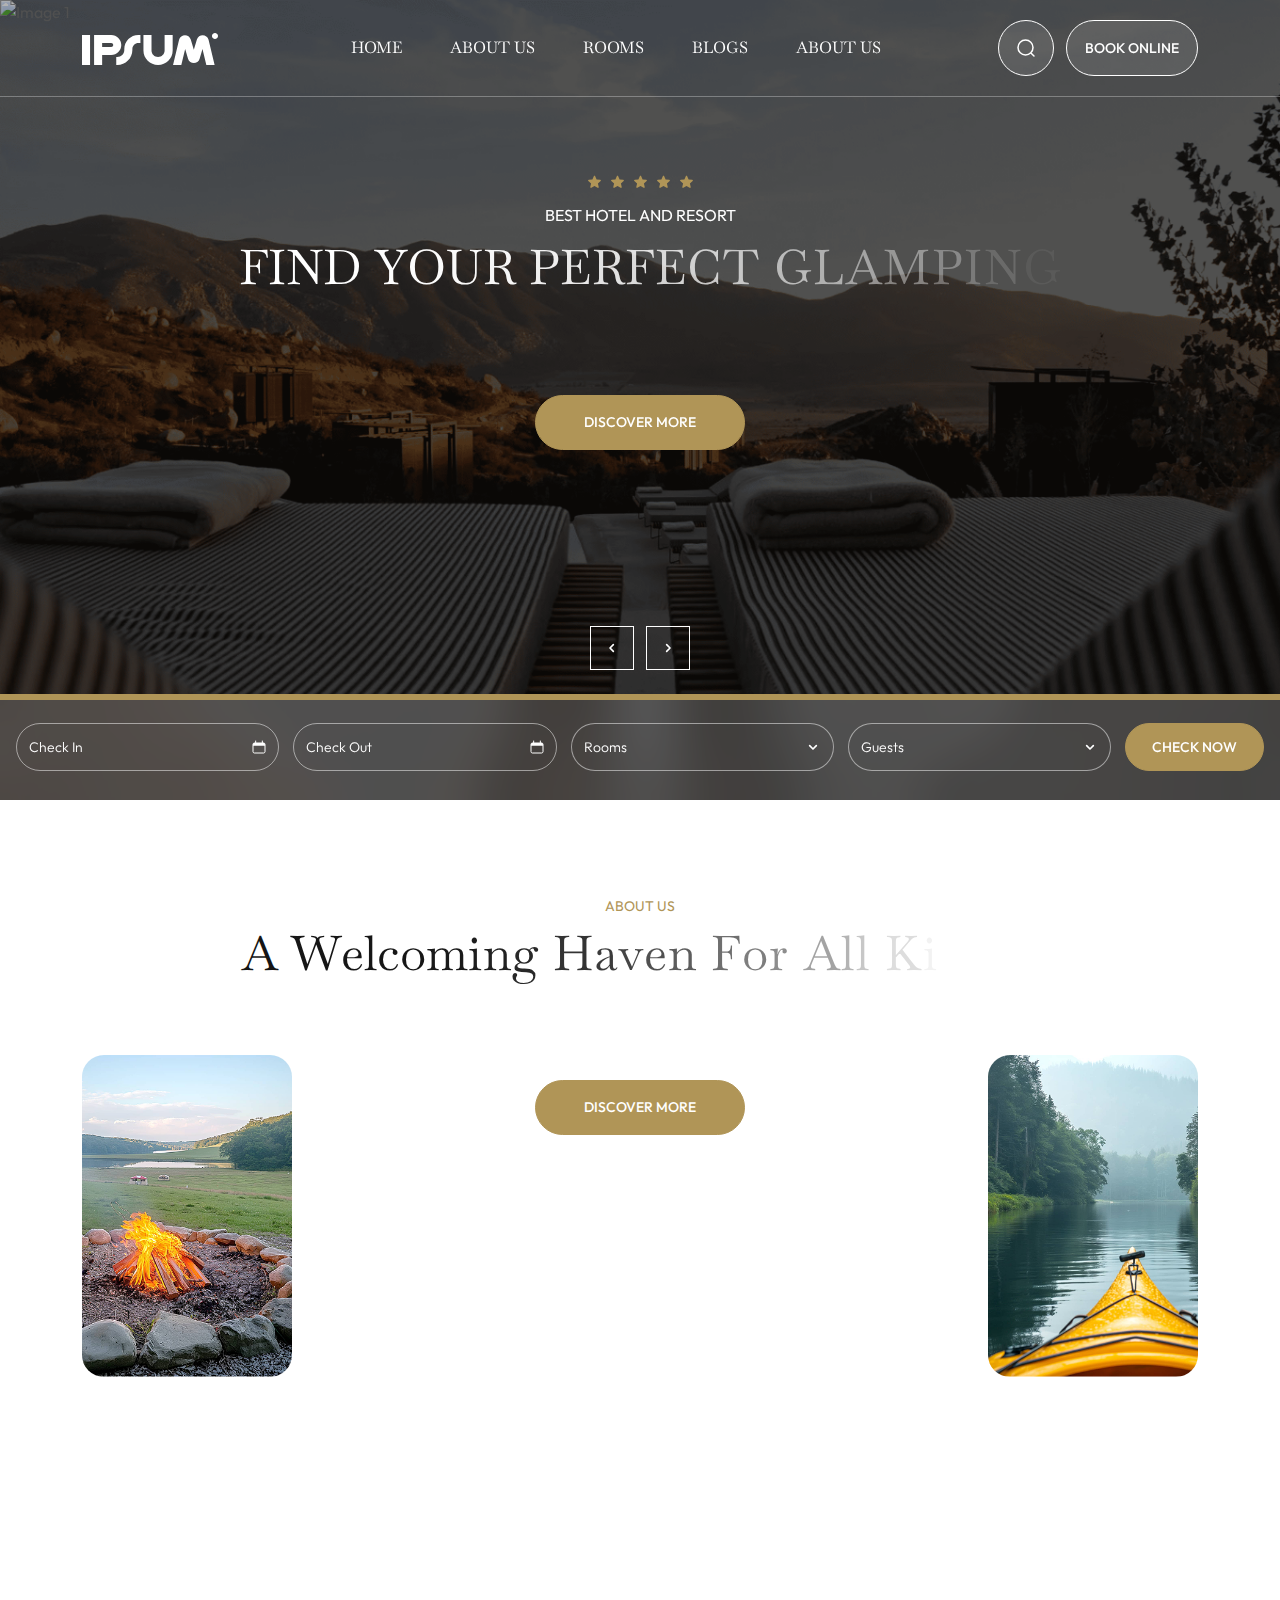
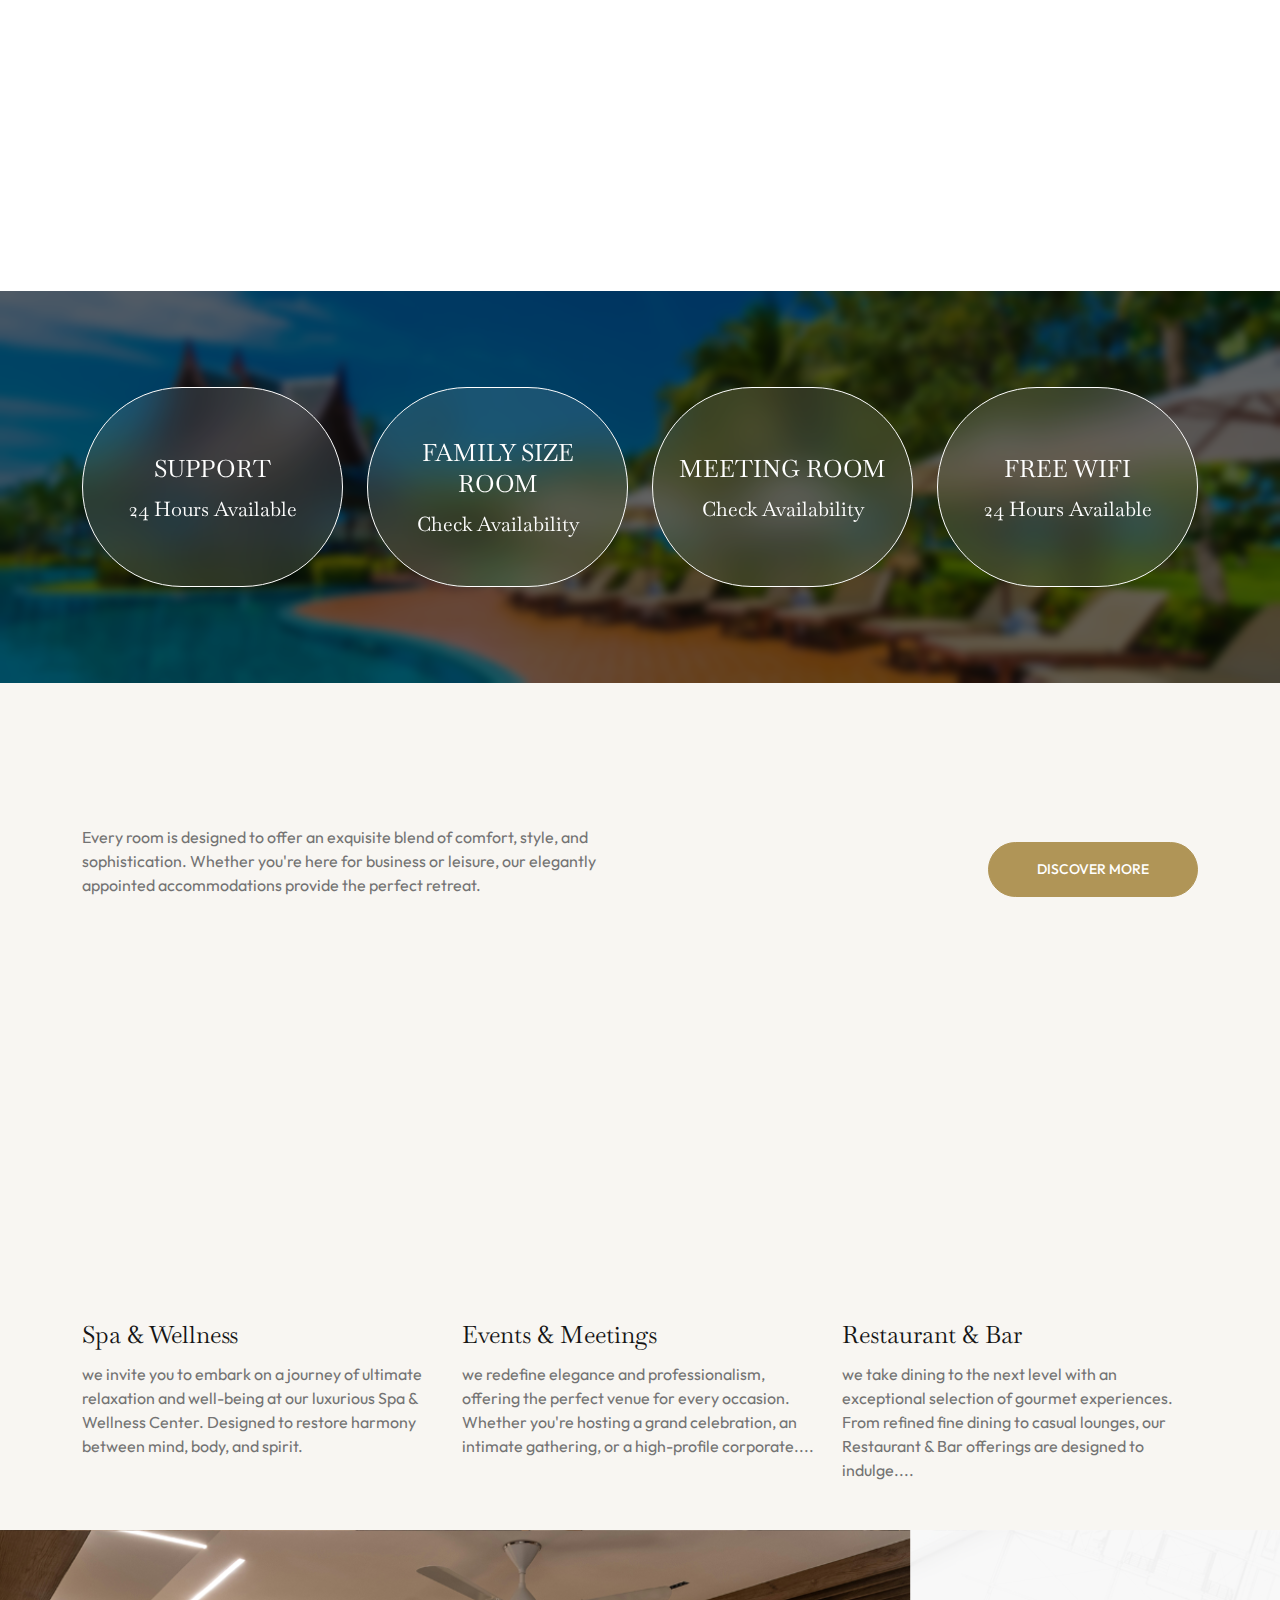
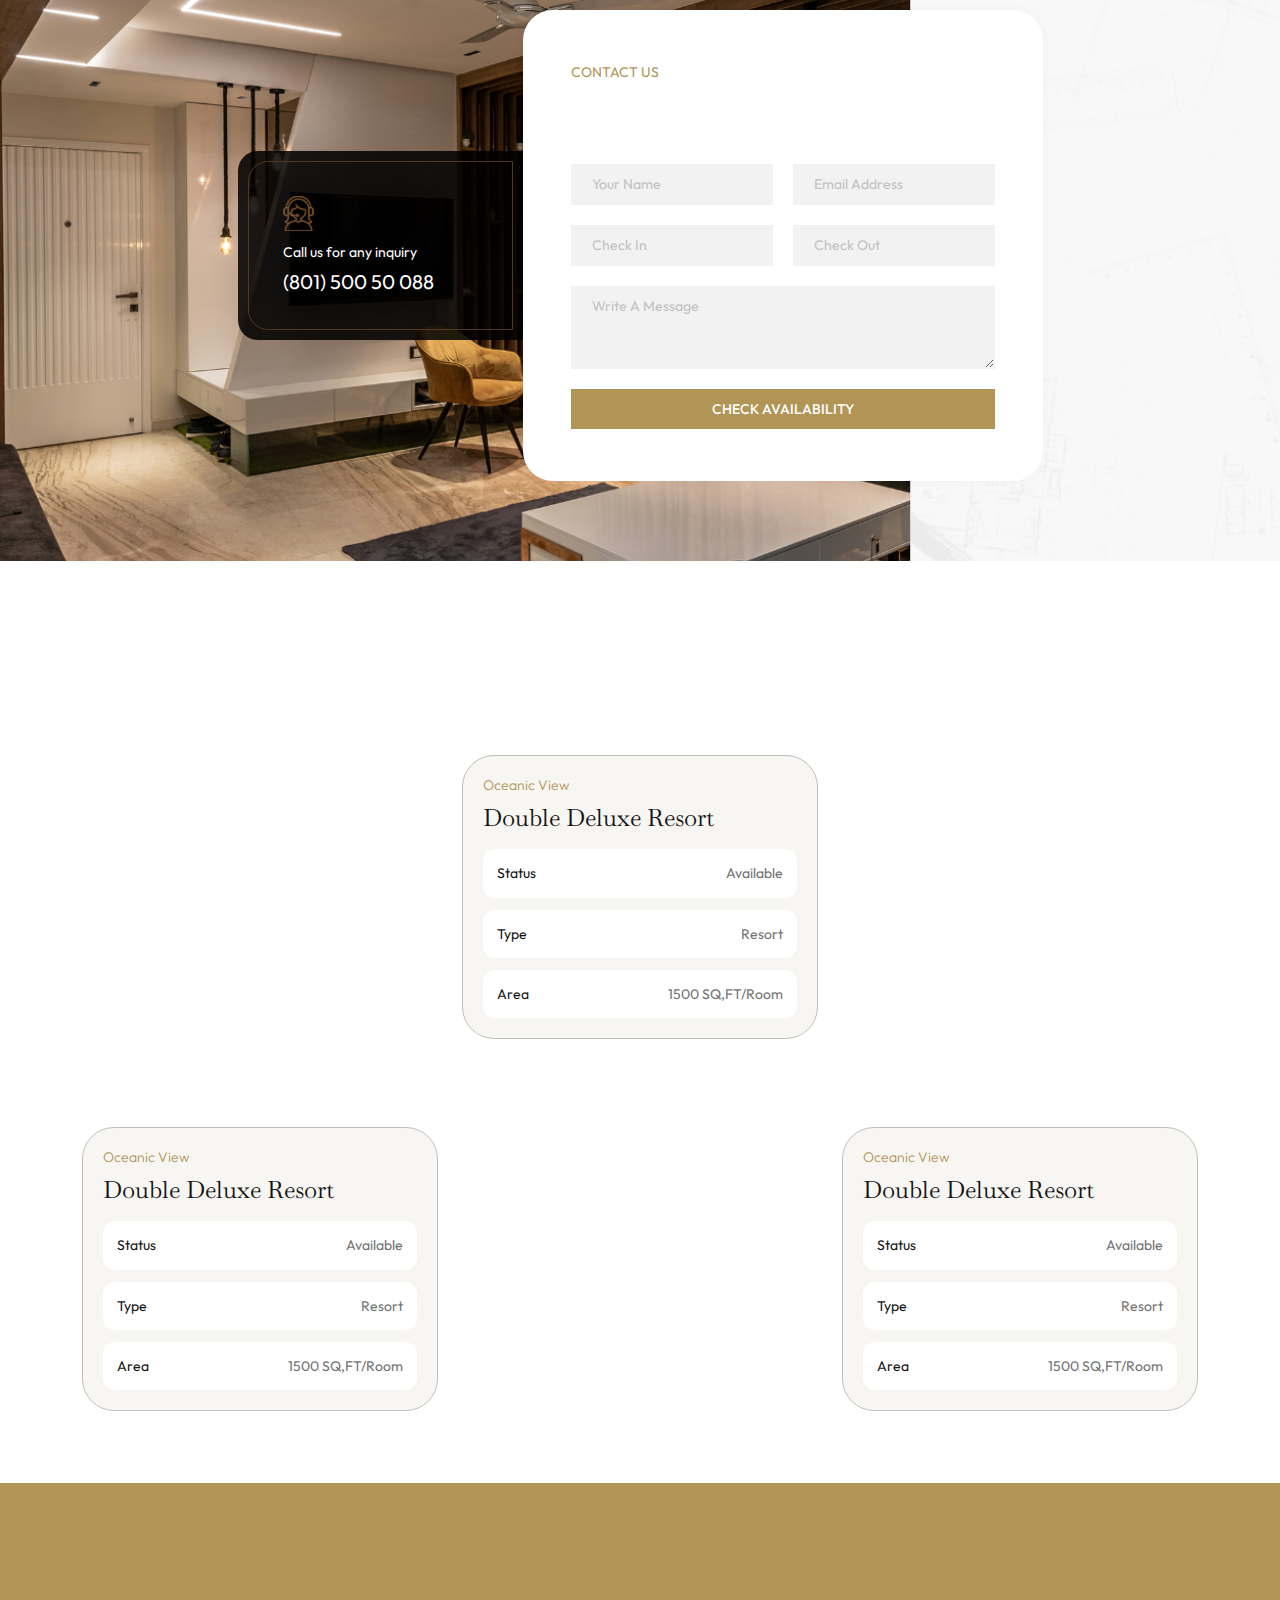
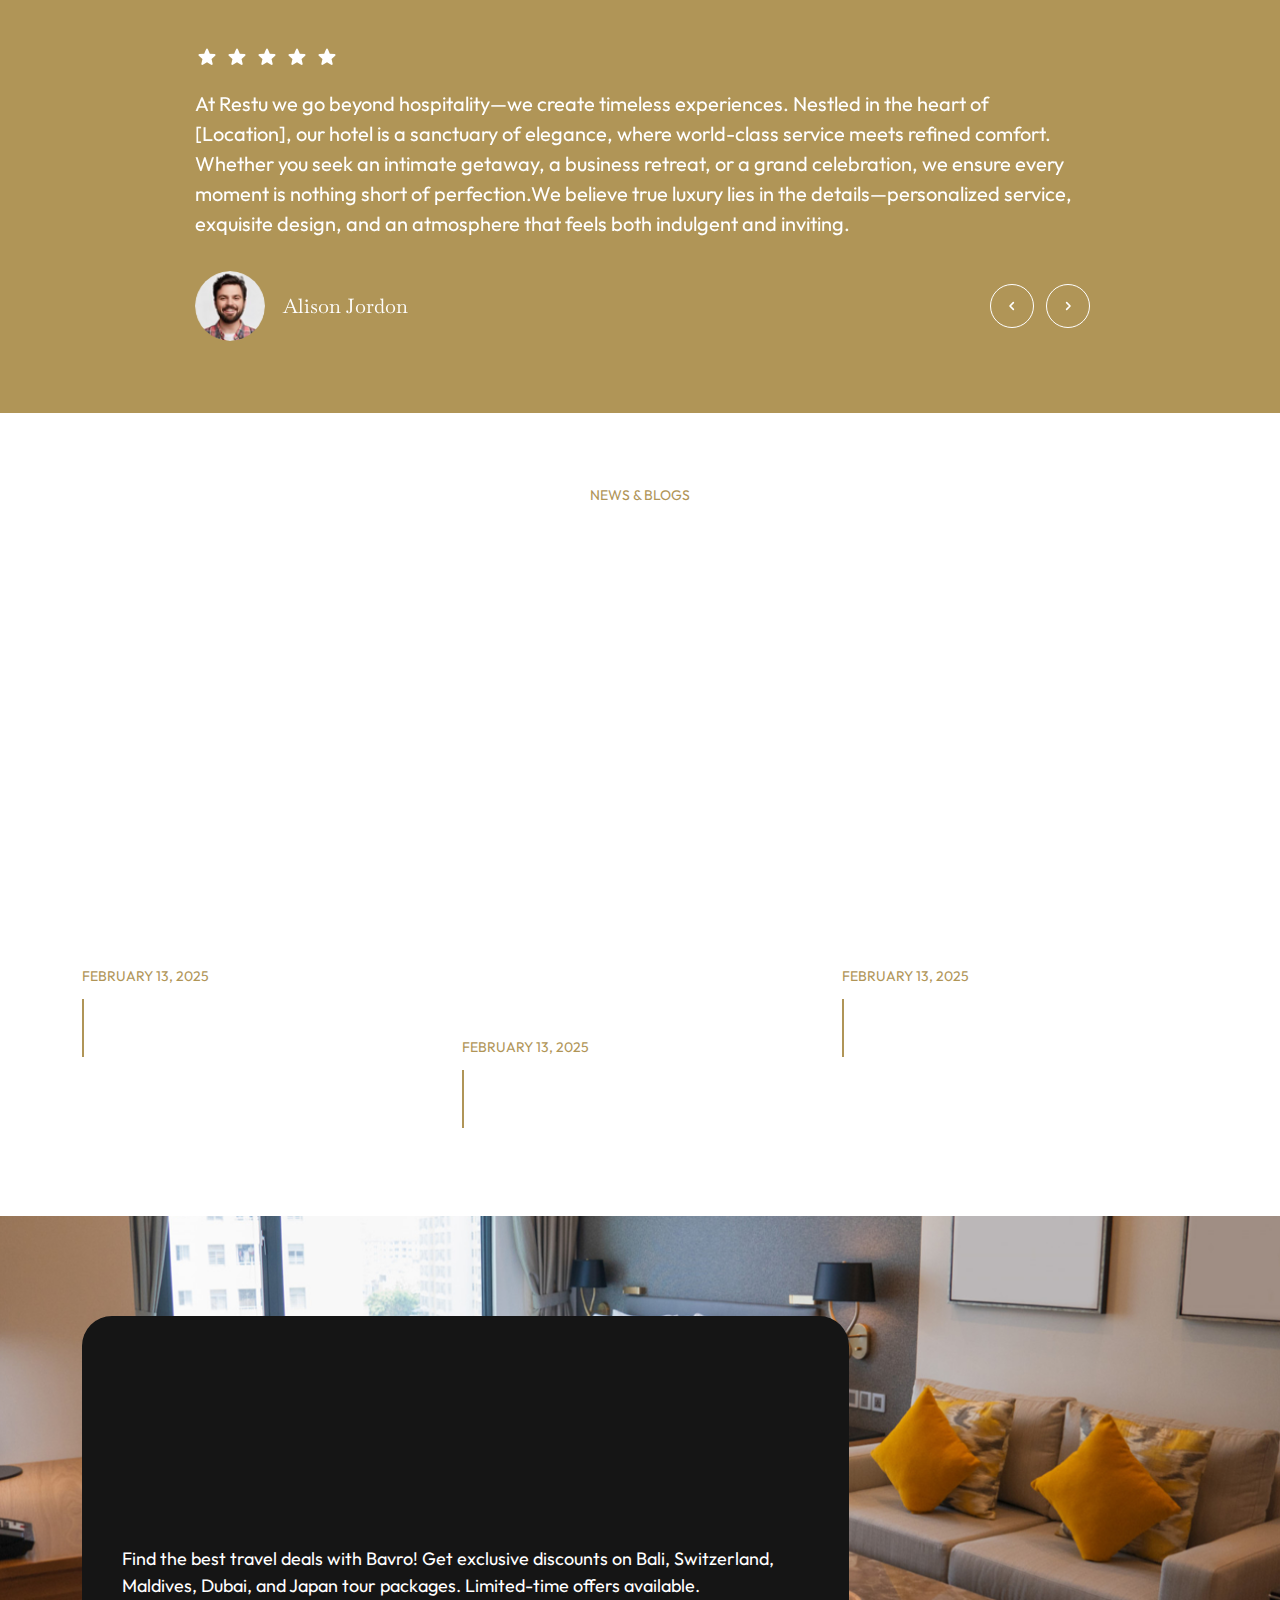
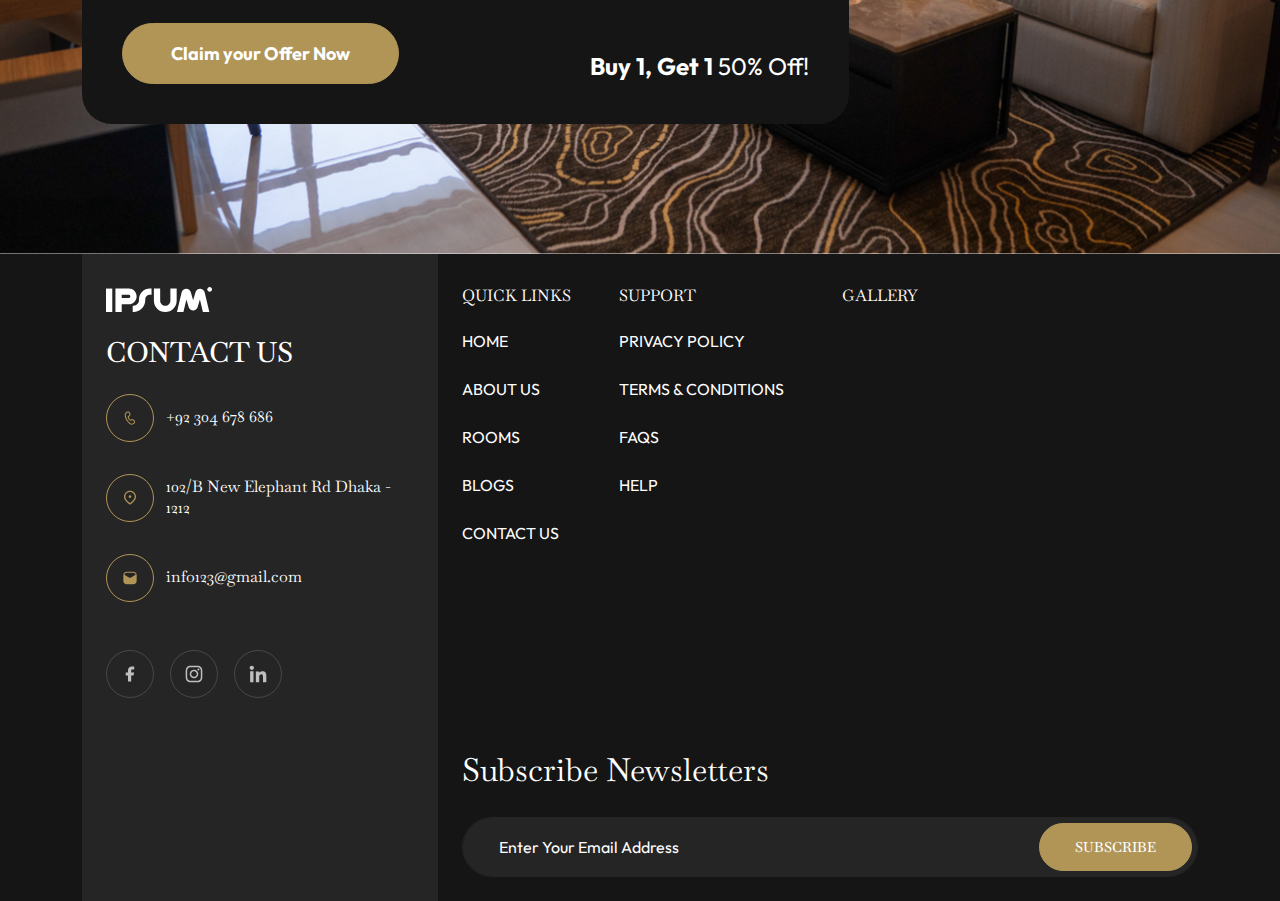
==== commit 2fe593d8: "Theme 2 & 3 Done." ====
--- a/index2.html
+++ b/index2.html
@@ -9,7 +9,7 @@
         <link rel="stylesheet" href="./assets/css/slick.min.css">
         <link rel="stylesheet" href="./assets/css/slick-theme.min.css">
         <link rel="stylesheet" href="./assets/css/jquery-ui.css">
-        <link rel="stylesheet" href="./assets/css/style.css?v=2">
+        <link rel="stylesheet" href="./assets/css/style.css?v=3">
     </head>
 
     <body class="theme-2">
@@ -724,7 +724,7 @@
         <script src="./assets/js/gsap.min.js"></script>
         <script src="./assets/js/ScrollTrigger.min.js"></script>
         <script src="./assets/js/SplitText.js"></script>
-        <script src="./assets/js/custom.js?v=2"></script>
+        <script src="./assets/js/custom.js?v=3"></script>
     </body>
 
 </html>--- a/assets/css/style.css
+++ b/assets/css/style.css
@@ -1,4 +1,5 @@
 @import url('https://fonts.googleapis.com/css2?family=Baskervville:ital@0;1&family=Outfit:wght@100..900&display=swap');
+@import url('https://fonts.googleapis.com/css2?family=Playfair+Display:ital,wght@0,400..900;1,400..900&display=swap');
 
 
 /* All Themes Styles */
@@ -83,6 +84,7 @@
 }
 
 .theme-1 .ft-btn-main {
+    font-weight: 500;
     transition: 0.5s ease-in-out !important;
     font-size: 14px;
     padding: 16px 48px;
@@ -106,6 +108,7 @@
 
 .theme-1 .ft-page-desc {
     font-size: 14px;
+    text-transform: uppercase;
     color: #B09557;
 }
 
@@ -887,7 +890,7 @@
 /* THEME 2 */
 /* ============================== */
 
-/* Theme 1 Styles */
+/* Theme 2 Styles */
 .theme-2 {
     font-family: "Outfit", sans-serif;
     color: #737373;
@@ -904,6 +907,7 @@
 }
 
 .theme-2 .ft-btn-main {
+    font-weight: 500;
     transition: 0.5s ease-in-out !important;
     font-size: 14px;
     padding: 16px 48px;
@@ -927,6 +931,7 @@
 
 .theme-2 .ft-page-desc {
     font-size: 14px;
+    text-transform: uppercase;
     color: #B09557;
 }
 
@@ -1035,6 +1040,11 @@
 /* Header Ends */
 
 /* Hero Section Starts */
+
+
+.theme-2 .ft-hero-cont .ft-page-title {
+    color: #ffffff;
+}
 
 .theme-2 .ft-header {
     display: flex;
@@ -1873,7 +1883,1009 @@
         width: 80px;
     }
 
-    .theme-2 .ft-sc-form-box{
+    .theme-2 .ft-sc-form-box {
         padding: 30px 20px;
     }
+}
+
+
+/* ============================== */
+/* THEME 3 */
+/* ============================== */
+
+/* Theme 3 Styles */
+.theme-3 {
+    font-family: "Outfit", sans-serif;
+    color: #737373;
+    background-color: #FFFFFF;
+    overflow-x: hidden;
+}
+
+.theme-3 .ft-outfit {
+    font-family: "Outfit", sans-serif;
+}
+
+.theme-3 .ft-baskervville {
+    font-family: "Baskervville", serif;
+}
+
+.theme-3 .ft-btn-main {
+    font-weight: 500;
+    transition: 0.5s ease-in-out !important;
+    font-size: 14px;
+    padding: 16px 48px;
+    border-radius: 0px;
+    color: #353929;
+    background-color: #FFDDBB;
+    border: 1px solid #FFDDBB !important;
+}
+
+.theme-3 .ft-fs-text,
+.theme-3 .ft-fc-text,
+.theme-3 .ft-db-text,
+.theme-3 .ft-db-off {
+    color: #ffffff;
+}
+
+.theme-3 .ft-btn-main:hover {
+    color: #ffffff;
+    background-color: #353929;
+}
+
+.theme-3 .ft-page-desc {
+    font-size: 14px;
+    text-transform: uppercase;
+    color: #738B69;
+}
+
+.theme-3 .ft-page-title {
+    font-size: 48px;
+    font-weight: 400;
+    color: #ffffff;
+    margin-bottom: 0;
+}
+
+.theme-3 .fpt-dark {
+    color: #151515;
+}
+
+.theme-3 .ft-text-dark {
+    color: #151515;
+}
+
+.theme-3 .ft-sec-grid .ft-page-title {
+    color: #151515;
+}
+
+/* Theme 1 Styles End */
+
+/* Header Starts */
+.theme-3 .ft-header {
+    position: relative;
+    background-image: url(../img/header-bg.png);
+    background-size: cover;
+    background-position: top center;
+}
+
+.theme-3 .ft-header .navbar {
+    position: relative;
+    z-index: 999;
+    background-color: transparent !important;
+    border-bottom: 1px solid rgba(255, 255, 255, 0.3);
+}
+
+.theme-3 .ft-search-box .form-control {
+    border: 1px solid #151515;
+    color: #ffffff;
+    background-color: #252525;
+}
+
+.theme-3 .ft-search-box .form-control::placeholder {
+    color: #ffffff;
+}
+
+.theme-3 .ft-search-box {
+    position: absolute;
+    top: 100%;
+    right: 10px;
+    display: none;
+    width: 250px;
+    background: #151515;
+    border: 1px solid #151515;
+    padding: 5px;
+    border-radius: 5px;
+    box-shadow: 0 4px 6px rgba(0, 0, 0, 0.1);
+}
+
+.theme-3 .ft-nav-btn {
+    background-color: rgba(255, 255, 255, 0.1) !important;
+    border: 1px solid #ffffff !important;
+    border-radius: 0px;
+    padding: 18px;
+    font-size: 14px;
+    font-weight: 500;
+    color: #ffffff !important;
+    line-height: 129%;
+    transition: 0.5s ease-in-out;
+}
+
+.theme-3 .ft-hb-text {
+    color: #ffffff;
+}
+
+.theme-3 .ft-nav-btn:hover {
+    border-color: #B09557 !important;
+    background-color: #B09557 !important;
+}
+
+.theme-3 .ft-header .nav-link {
+    padding: 8px 24px !important;
+    transition: 0.3s ease-in-out;
+    color: #ffffff;
+}
+
+.theme-3 .ft-header .nav-link:hover {
+    color: #B09557 !important;
+}
+
+.theme-3 .ft-header .navbar-toggler {
+    border-radius: 0;
+    border: 0 !important;
+    padding: 0 !important;
+    box-shadow: none !important;
+}
+
+.theme-3 .ft-header .navbar-toggler svg {
+    height: 24px;
+    width: 24px;
+}
+
+/* Header Ends */
+
+/* Hero Section Starts */
+
+.theme-3 .ft-header {
+    display: flex;
+    flex-direction: column;
+}
+
+.theme-3 .ft-hero-cont {
+    flex-grow: 1;
+}
+
+.theme-3 .ft-hero-box {
+    border-top: 6px solid #FFDDBB;
+    padding: 23px 16px 29px;
+    background-color: rgba(53, 57, 41, 1);
+    backdrop-filter: blur(22px);
+}
+
+.theme-3 .ft-hb-flex-1,
+.theme-3 .ft-hb-flex-2 {
+    gap: 14px;
+}
+
+.theme-3 .ft-hb-inp-cont {
+    flex-basis: 200px;
+    flex-grow: 1;
+    position: relative;
+}
+
+.theme-3 .ft-hb-inp {
+    border-radius: 0px !important;
+    font-size: 14px !important;
+    font-weight: 300;
+    padding: 12.5px 12px !important;
+    border: 1px solid rgba(255, 255, 255, 0.5) !important;
+    color: #ffffff !important;
+    background-color: transparent !important;
+}
+
+.theme-3 select.ft-hb-inp {
+    background-image: url(../img/chevron-down-white.svg);
+    background-size: 16px;
+}
+
+.theme-3 select.ft-hb-inp option {
+    background-color: #151515;
+}
+
+.theme-3 .ft-hb-inp::placeholder {
+    color: #ffffff;
+}
+
+.theme-3 .ft-hb-btn {
+    padding: 12.5px 26px !important;
+}
+
+.theme-3 .ft-hb-text-1 {
+    font-size: 28px;
+    color: #ffffff;
+    margin-bottom: 0;
+}
+
+.theme-3 .ft-hb-text-2 {
+    font-size: 16px;
+    color: #ffffff;
+    margin-bottom: 0;
+}
+
+.theme-3 .ft-hb-text-3 {
+    font-family: "Playfair Display", serif;
+    font-weight: 900;
+    line-height: 70%;
+    font-size: 122px;
+    color: #ffffff;
+    margin-bottom: 0;
+}
+
+
+.theme-3 .ft-hb-date-icon {
+    position: absolute;
+    right: 12px;
+    top: 50%;
+    transform: translateY(-50%);
+}
+
+.theme-3 .ft-si-cont img {
+    height: 800px;
+    width: 100%;
+    object-fit: cover;
+    object-position: center;
+}
+
+.theme-3 .ft-si-cont::after {
+    content: "";
+    position: absolute;
+    top: 0;
+    left: 0;
+    height: 100%;
+    width: 100%;
+}
+
+.theme-3 .ft-hero-carousel {
+    position: absolute;
+    top: 0;
+    left: 0;
+    width: 100%;
+}
+
+.theme-3 .ft-hc-arrows {
+    position: absolute;
+    bottom: 24px;
+    left: 50%;
+    transform: translateX(-50%);
+    z-index: 1;
+    display: flex;
+    align-items: center;
+    justify-content: center;
+    gap: 12px;
+}
+
+.theme-3 .ft-hc-arrows .slick-arrow::before {
+    content: unset;
+}
+
+.theme-3 .ft-hc-arrows .slick-arrow {
+    transform: unset;
+    height: 44px;
+    width: 44px;
+    border: 1px solid #ffffff;
+    position: static;
+    transition: 0.5s ease-in-out;
+    display: flex;
+    align-items: center;
+    flex-direction: column;
+    justify-content: center;
+}
+
+.theme-3 .ft-hc-arrows .slick-arrow path {
+    transition: 0.5s ease-in-out;
+}
+
+.theme-3 .ft-hc-arrows .slick-arrow:hover {
+    background-color: #ffffff;
+}
+
+.theme-3 .ft-hc-arrows .slick-arrow:hover path {
+    stroke: #B09557;
+}
+
+
+.theme-3 .ft-si-cont {
+    position: relative;
+}
+
+.theme-3 .ft-si-cont::after {
+    content: "";
+    position: absolute;
+    top: 0;
+    left: 0;
+    width: 100%;
+    height: 100%;
+    background-color: rgba(0, 0, 0, 0.54);
+    z-index: 1;
+}
+
+/* Hero Section Ends */
+
+/* Footer Starts */
+
+.theme-3 .ft-footer {
+    background-color: #151515;
+}
+
+.theme-3 .ft-footer-left {
+    background-color: #252525;
+    padding: 32px 24px;
+}
+
+.theme-3 .ft-fl-logo {
+    height: 25px;
+}
+
+.theme-3 .ft-fl-title {
+    color: #ffffff;
+    font-size: 28px;
+}
+
+.theme-3 .ft-footer-contact {
+    color: #ffffff;
+    line-height: 130%;
+}
+
+.theme-3 .ft-footer-gallery {
+    column-gap: 16px;
+    row-gap: 12px;
+}
+
+.theme-3 .ft-fg-cont {
+    flex-basis: 120px;
+    flex-grow: 1;
+}
+
+.theme-3 .ft-fg-img {
+    height: 130px;
+    width: 100%;
+    object-fit: cover;
+    object-position: center;
+}
+
+.theme-3 .ft-fb-title {
+    font-size: 32px;
+}
+
+.theme-3 .ft-fn-btn {
+    border-radius: 100px;
+    text-transform: uppercase;
+    position: absolute;
+    top: 50%;
+    right: 6px;
+    transform: translateY(-50%);
+    padding: 12.5px 35px !important;
+}
+
+.theme-3 .ft-fn-inp {
+    font-weight: 400 !important;
+    font-family: "Outfit", sans-serif;
+    background-color: #252525 !important;
+    font-size: 16px !important;
+    box-shadow: none !important;
+    border-radius: 100px !important;
+    border: 1px solid #252525 !important;
+    padding: 17px 160px 17px 36px !important;
+    color: #ffffff !important;
+}
+
+.theme-3 .ft-fn-inp::placeholder {
+    color: #ffffff !important;
+}
+
+.theme-3 .ft-footer-icon {
+    cursor: pointer;
+}
+
+.theme-3 .ft-footer-icon circle,
+.theme-3 .ft-footer-icon path {
+    transition: 0.5s ease-in-out;
+}
+
+
+.theme-3 .ft-footer-icon:hover circle {
+    stroke: #B09557;
+    fill: #B09557;
+}
+
+.theme-3 .ft-f-title {
+    color: #ffffff;
+    font-weight: 400;
+}
+
+.theme-3 .ft-footer-links a {
+    color: #ffffff;
+    cursor: pointer;
+    transition: 0.5s ease-in-out;
+}
+
+.theme-3 .ft-fb-title {
+    font-weight: 400;
+    color: #ffffff;
+    margin-bottom: 4px;
+}
+
+.theme-3 .ft-footer-links a:hover {
+    color: #B09557 !important;
+}
+
+.theme-3 .ft-footer-icon:hover path {
+    fill: #ffffff;
+}
+
+/* Footer Ends */
+
+/* Rooms Section Starts */
+
+.theme-3 .ft-sec-rooms {
+    background-color: #ffffff;
+}
+
+.theme-3 .ft-sec-rooms .ft-page-title {
+    color: #151515;
+}
+
+.theme-3 .ft-text-golden {
+    color: #B09557;
+}
+
+.theme-3 .ft-room-card {
+    border: 1px solid #BFBFBF;
+}
+
+.theme-3 .ft-rc-img-cont {
+    height: 340px;
+    width: 100%;
+}
+
+.theme-3 .ft-rc-img {
+    height: 100%;
+    width: 100%;
+    object-fit: cover;
+    object-position: center;
+}
+
+.theme-3 .ft-rc-room-name {
+    font-weight: 400;
+    line-height: 130%;
+    color: #151515;
+    margin-bottom: 0;
+}
+
+
+.theme-3 .ft-rc-room-name {
+    font-size: 24px;
+}
+
+.theme-3 .ft-rc-room-size {
+    font-size: 14px;
+}
+
+.theme-3 .ft-rc-text {
+    font-size: 14px;
+}
+
+.theme-3 .ft-rc-star {
+    height: 18px;
+}
+
+.theme-3 .ft-rc-bottom {
+    border-top: 1px solid #BFBFBF;
+}
+
+.theme-3 .ft-rc-bottom>div:first-child {
+    border-right: 1px solid #BFBFBF;
+}
+
+.theme-3 .ft-rc-price {
+    padding: 6px 9px;
+    font-size: 14px;
+    color: #353929;
+    background-color: #FFDDBB;
+    position: absolute;
+    top: 10px;
+    left: 10px;
+    z-index: 1;
+}
+
+/* Rooms Section Ends */
+
+/* Choose Section Starts */
+
+.theme-3 .ft-sec-choose {
+    background-color: #353929;
+}
+
+.theme-3 .ft-sec-choose .ft-page-title {
+    color: #ffffff;
+}
+
+.theme-3 .ft-sec-choose .ft-sc-text {
+    color: #ffffff;
+}
+
+.theme-3 .ft-scg-col {
+    gap: 24px;
+}
+
+.theme-3 .ft-scg-img {
+    width: 100%;
+    height: 100%;
+    object-fit: cover;
+}
+
+.theme-3 .ft-scg-cont {
+    flex-grow: 1;
+}
+
+/* Choose Section Ends */
+
+
+/* About Section Starts */
+
+.theme-3 .ft-sec-about .ft-page-title {
+    color: #151515;
+}
+
+.theme-3 .ft-sa-text-1 {
+    font-size: 32px;
+    line-height: 130%;
+    color: #151515;
+}
+
+.theme-3 .ft-sa-list-item {
+    gap: 12px;
+}
+
+.theme-3 .ft-sa-list {
+    gap: 20px;
+    color: #737373;
+    font-size: 16px;
+}
+
+/* About Section Ends */
+
+/* Tabs Section Starts */
+.theme-3 .nav-pills {
+    gap: 12px;
+    justify-content: space-between;
+}
+
+.theme-3 .nav-pills .nav-link {
+    padding: 12.5px 24px;
+    font-size: 14px;
+    font-weight: 14px;
+    background-color: #ffffff;
+    border-radius: 100px;
+    border: 1px solid #353929;
+    color: #353929;
+}
+
+.theme-3 .nav-pills .nav-link.active {
+    background-color: #353929;
+    color: #ffffff;
+}
+
+.theme-3 .ft-sec-tabs .ft-page-title {
+    color: #151515;
+}
+
+.theme-3 .ft-st-tab-img {
+    border-radius: 32px;
+}
+
+.theme-3 .tab-pane .ft-page-title {
+    display: flex;
+    align-items: center;
+    gap: 16px;
+    flex-wrap: wrap;
+}
+
+/* Tabs Section Ends */
+
+/* Blogs Section Starts */
+
+.theme-3 .ft-page-title {
+    color: #151515;
+}
+
+.theme-3 .ft-hp-img {
+    width: 100%;
+    aspect-ratio: 40/28;
+    border-radius: 30px;
+    object-fit: cover;
+}
+
+.theme-3 .ft-hp-line {
+    width: 3px;
+    background-color: #B09557;
+}
+
+.theme-3 .ft-home-post:nth-child(2) .ft-hp-img {
+    aspect-ratio: 40/36;
+}
+
+.theme-3 .ft-hp-title {
+    overflow-x: hidden;
+    color: #151515;
+    font-size: 24px;
+}
+
+/* Blogs Section Ends */
+
+/* Discounts Section Starts */
+
+.theme-3 .ft-sec-discount .ft-page-title {
+    color: #ffffff;
+}
+
+.theme-3 .ft-sec-discount {
+    background-image: url(../img/t3-discounts-bg.png);
+    background-size: cover;
+    background-position: center;
+    padding: 100px 0 130px;
+}
+
+.theme-3 .ft-discount-box {
+    border-radius: 30px;
+    background-color: #353929;
+    padding: 40px;
+    max-width: 767px;
+}
+
+.theme-3 .ft-db-text {
+    font-size: 18px;
+}
+
+.theme-3 .ft-db-off {
+    font-size: 24px;
+}
+
+.theme-3 .ft-db-btn {
+    font-size: 18px;
+    font-weight: 700;
+}
+
+/* Discount Section Ends */
+
+/* Contact Section Starts */
+
+.theme-3 .ft-sec-contact .ft-page-title {
+    color: #151515;
+}
+.theme-3 .ft-sec-contact{
+    background-color: #E4E4E4;
+}
+.theme-3 .ft-sc-box-1 {
+    background-color: #F4F4F4;
+    border-radius: 60px;
+}
+
+.theme-3 .ft-scb-contacts {
+    gap: 20px;
+}
+
+.theme-3 .ft-scb-contact {
+    gap: 20px;
+}
+
+.theme-3 .ft-scb-border {
+    height: 1px;
+    background-color: rgba(176, 149, 87, 0.25);
+}
+
+.theme-3 .ft-scbc-label,
+.theme-3 .ft-scbc-value {
+    line-height: 130%;
+}
+
+
+.theme-3 .ft-scbc-label {
+    font-size: 16px;
+    color: #777777;
+}
+
+.theme-3 .ft-scb-icon {
+    border: 1px solid transparent;
+    border-radius: 100px;
+    transition: 0.5s ease-in-out;
+}
+
+
+.theme-3 .ft-scb-contact:hover .ft-scb-icon {
+    border: 1px solid #151515;
+}
+
+.theme-3 .ft-scbc-value {
+    font-size: 22px;
+    color: #272727;
+    font-weight: 500;
+    text-decoration: none;
+}
+
+.theme-3 .ft-sc-form-box .ft-page-title {
+    color: #ffffff;
+}
+
+.theme-3 .ft-sc-form-box {
+    padding: 52px 48px;
+    background-color: #35392A;
+    border-radius: 30px;
+}
+
+.theme-3 .ft-sc-inp {
+    color: #ffffff;
+    background-color: transparent;
+    border: 1px solid rgba(255, 255, 255, 0.10);
+    box-shadow: none !important;
+    font-size: 14px;
+    padding: 9px 20px;
+    border-radius: 0 !important;
+}
+
+.theme-3 .ft-sc-inp::placeholder {
+    color: rgba(255, 255, 255, 0.20);
+}
+
+.theme-3 .ft-sc-form-box .ft-sc-btn {
+    width: 100%;
+}
+
+/* Contact Section Ends */
+
+/* Video Section Starts */
+.theme-3 .ft-video {
+    width: 100%;
+    height: 500px;
+}
+
+.theme-3 .ft-vid-thumb {
+    position: absolute;
+    left: 0;
+    top: 0;
+    width: 100%;
+    height: 100%;
+    z-index: 1;
+}
+
+.theme-3 .ft-vid-play {
+    cursor: pointer;
+    position: absolute;
+    left: 50%;
+    top: 50%;
+    transform: translate(-50%, -50%);
+    z-index: 1;
+    height: 132px;
+    width: 132px;
+}
+
+.theme-3 .ft-vid-play circle {
+    transition: 0.5s ease-in-out;
+    stroke: #151515;
+}
+
+.theme-3 .ft-vid-play:hover circle {
+    fill: #B09557;
+}
+
+.theme-3 .ft-vid-poster {
+    object-fit: cover;
+    object-position: top center;
+    height: 100%;
+}
+
+
+/* Video Section Ends */
+
+/* Reviews Section Starts */
+.theme-3 .ft-sec-reviews {
+    background-color: #353929;
+}
+.theme-3 .ft-sec-reviews .ft-page-title{
+    color: #ffffff;
+}
+
+
+.theme-3 .ft-sr-text-1{
+    color: #ffffff;
+}
+
+.theme-3 .ft-sr-stars{
+    gap: 6px;
+}
+
+.theme-3 .ft-sr-rating{
+    font-size: 60px;
+    line-height: 100%;
+    color: #FFDDBB;
+    font-family: "Playfair Display", serif;
+}
+
+.theme-3 .ft-sr-small{
+    font-size: 14px;
+    font-weight: 300;
+    color: #FFDDBB;
+}
+
+.theme-3 .ft-sr-review-box{
+    padding: 22px;
+    background-color: #ffffff;
+    border-radius: 22px;
+}
+
+.theme-3 .ft-srb-text-1{
+    font-size: 20px;
+    color: #151515;
+}
+
+.theme-3 .ft-srb-text-2{
+    font-size: 16px;
+    line-height: 190%;
+    color: #737373;
+}
+.theme-3 .ft-sr-reviews{
+    max-height: 700px;
+    overflow: hidden;
+}
+
+.theme-3 .ft-srr-cont{
+    padding-bottom: 16px;
+}
+
+.theme-3 .ft-sr-reviews .slick-list{
+    height: 100% !important;
+}
+/* Reviews Section Ends */
+
+
+@media (max-width: 1200px) {
+    .theme-3 .ft-grid-parent {
+        height: 575px;
+    }
+}
+
+@media (max-width: 992px) {
+
+    .theme-3 .ft-scg-img {
+        aspect-ratio: 1/1;
+        height: auto;
+    }
+
+    .theme-3 .ft-hb-text-3 {
+        font-size: 90px;
+    }
+
+    .theme-3 .ft-grid-parent {
+        transform: unset;
+        height: auto;
+        grid-template-columns: repeat(2, 1fr);
+        /* Change to 2 columns */
+    }
+
+
+    .theme-3 .ft-gp-div5 {
+        grid-column-start: 2;
+        grid-row-start: 1;
+        grid-row: span 2;
+    }
+
+    .theme-3 .ft-gp-div6,
+    .theme-3 .ft-gp-div7 {
+        grid-column: span 1;
+        grid-row: span 2;
+        grid-column-start: auto;
+    }
+
+    .theme-3 .ft-gp-div7 {
+        grid-column-start: 2;
+    }
+
+    .theme-3 .ft-gp-div8,
+    .theme-3 .ft-gp-div9 {
+        grid-column: span 1;
+        grid-row: span 2;
+        grid-column-start: auto;
+    }
+
+    .theme-3 .ft-gp-div9 {
+        grid-column-start: 2;
+    }
+
+    .theme-3 .ft-header .navbar-nav {
+        padding: 20px 0;
+    }
+
+    .theme-3 .ft-header .nav-link {
+        padding: 8px 0 !important;
+    }
+
+    .theme-3 .ft-header .navbar-collapse {
+        position: absolute;
+        top: 85px;
+        left: 50%;
+        width: 100%;
+        background-color: rgba(0, 0, 0, 0.9);
+        transform: translateX(-50%);
+        border-bottom: 5px solid #B09557;
+    }
+
+    .theme-3 .ft-search-box {
+        right: unset;
+        left: 0;
+    }
+
+    .theme-3 .ft-hp-img {
+        aspect-ratio: 40/28 !important;
+    }
+
+    .theme-3 .ft-sc-info-box {
+        border-radius: 20px 20px 0 0;
+    }
+
+    .theme-3 .ft-sc-ib-inner {
+        border-radius: 20px 20px 0 0;
+    }
+}
+
+@media (max-width: 768px) {
+
+    .theme-3 .ft-hb-text-3 {
+        font-size: 65px;
+    }
+
+    .theme-1 .ft-page-title,
+    .theme-2 .ft-page-title,
+    .theme-3 .ft-page-title,
+    .theme-4 .ft-page-title,
+    .theme-5 .ft-page-title {
+        font-size: 38px;
+    }
+
+    .theme-3 .tab-pane .ft-page-title {
+        gap: 12px;
+    }
+}
+
+@media (max-width: 576px) {
+
+    .theme-3 .ft-hb-text-3 {
+        font-size: 48px;
+    }
+
+    .theme-1 .ft-page-title,
+    .theme-2 .ft-page-title,
+    .theme-3 .ft-page-title,
+    .theme-4 .ft-page-title,
+    .theme-5 .ft-page-title {
+        font-size: 32px;
+    }
+
+    .theme-3 .ft-si-cont img {
+        height: 980px;
+    }
+
+    .theme-3 .ft-discount-box {
+        padding: 32px 24px;
+    }
+
+    .theme-3 .ft-video {
+        height: 300px;
+    }
+
+    .theme-3 .ft-vid-play {
+        height: 80px;
+        width: 80px;
+    }
+
+    .theme-3 .ft-sc-form-box {
+        padding: 30px 20px;
+    }
 }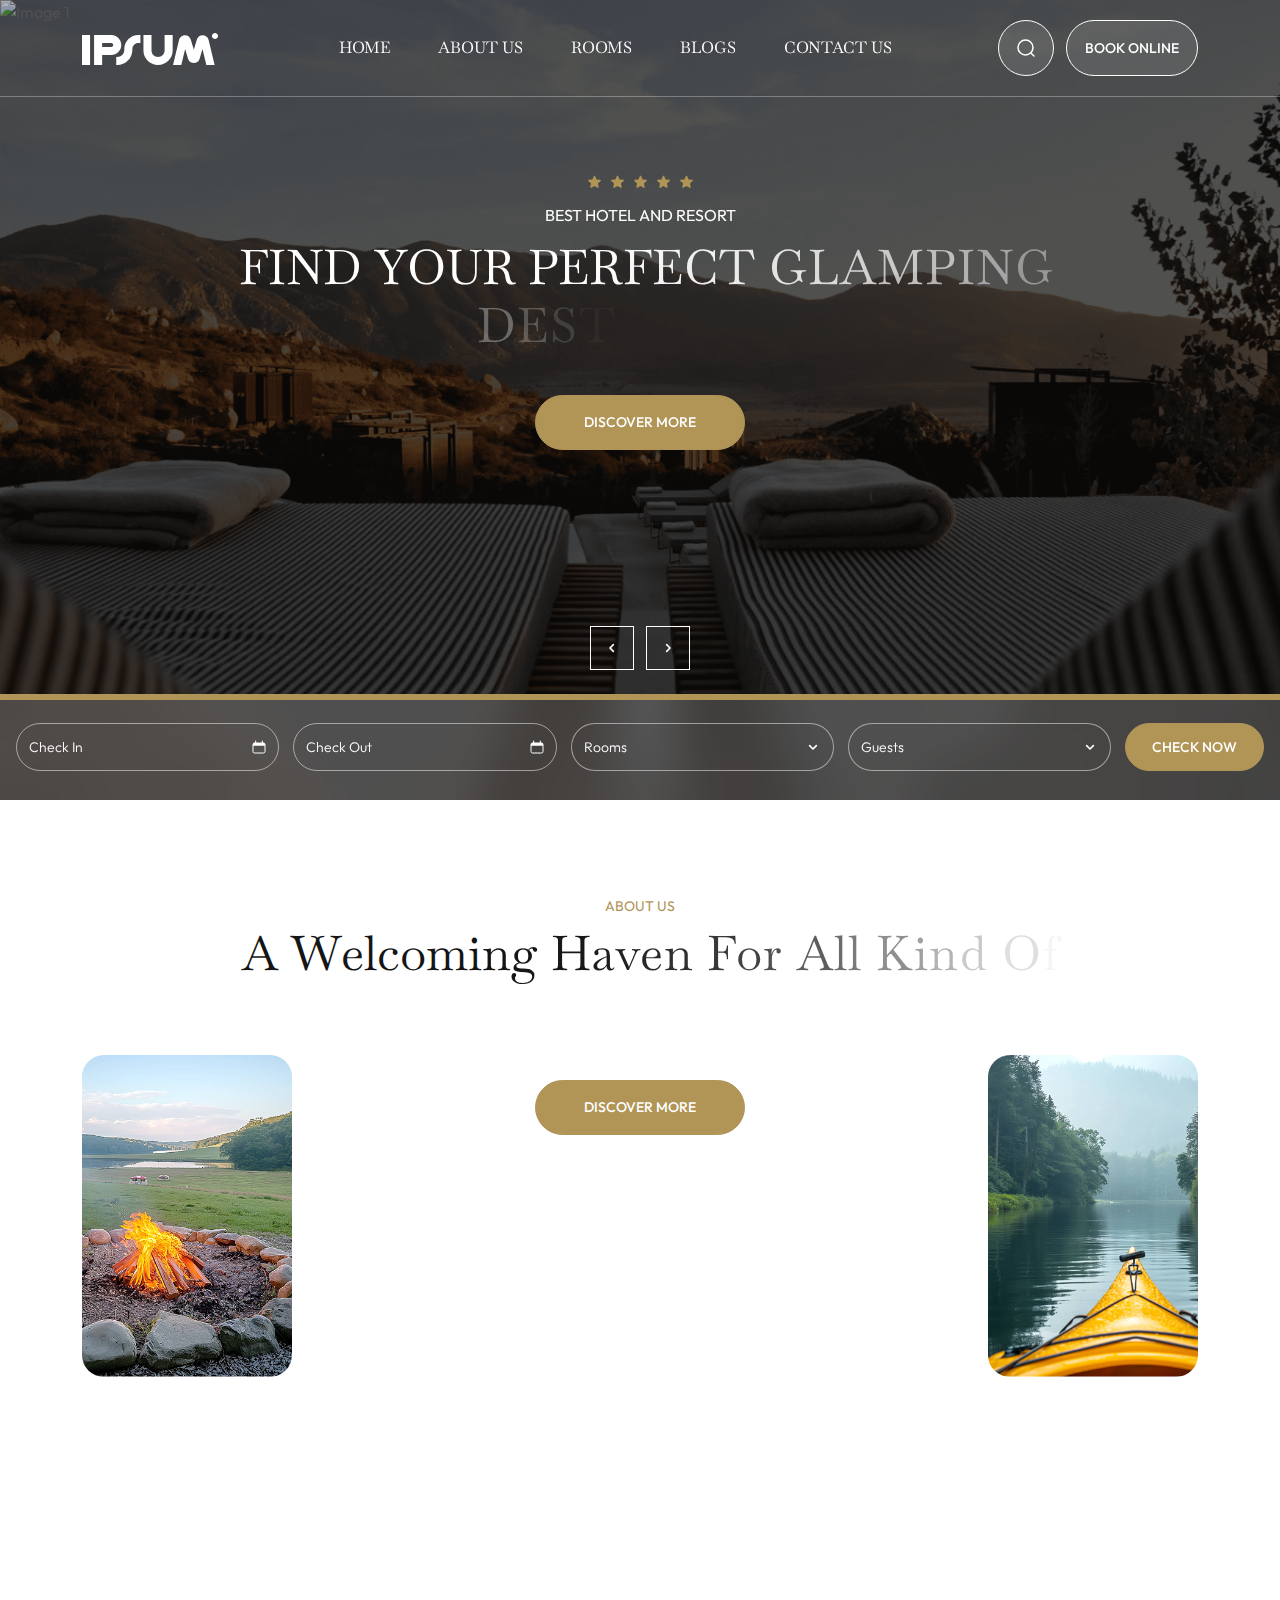
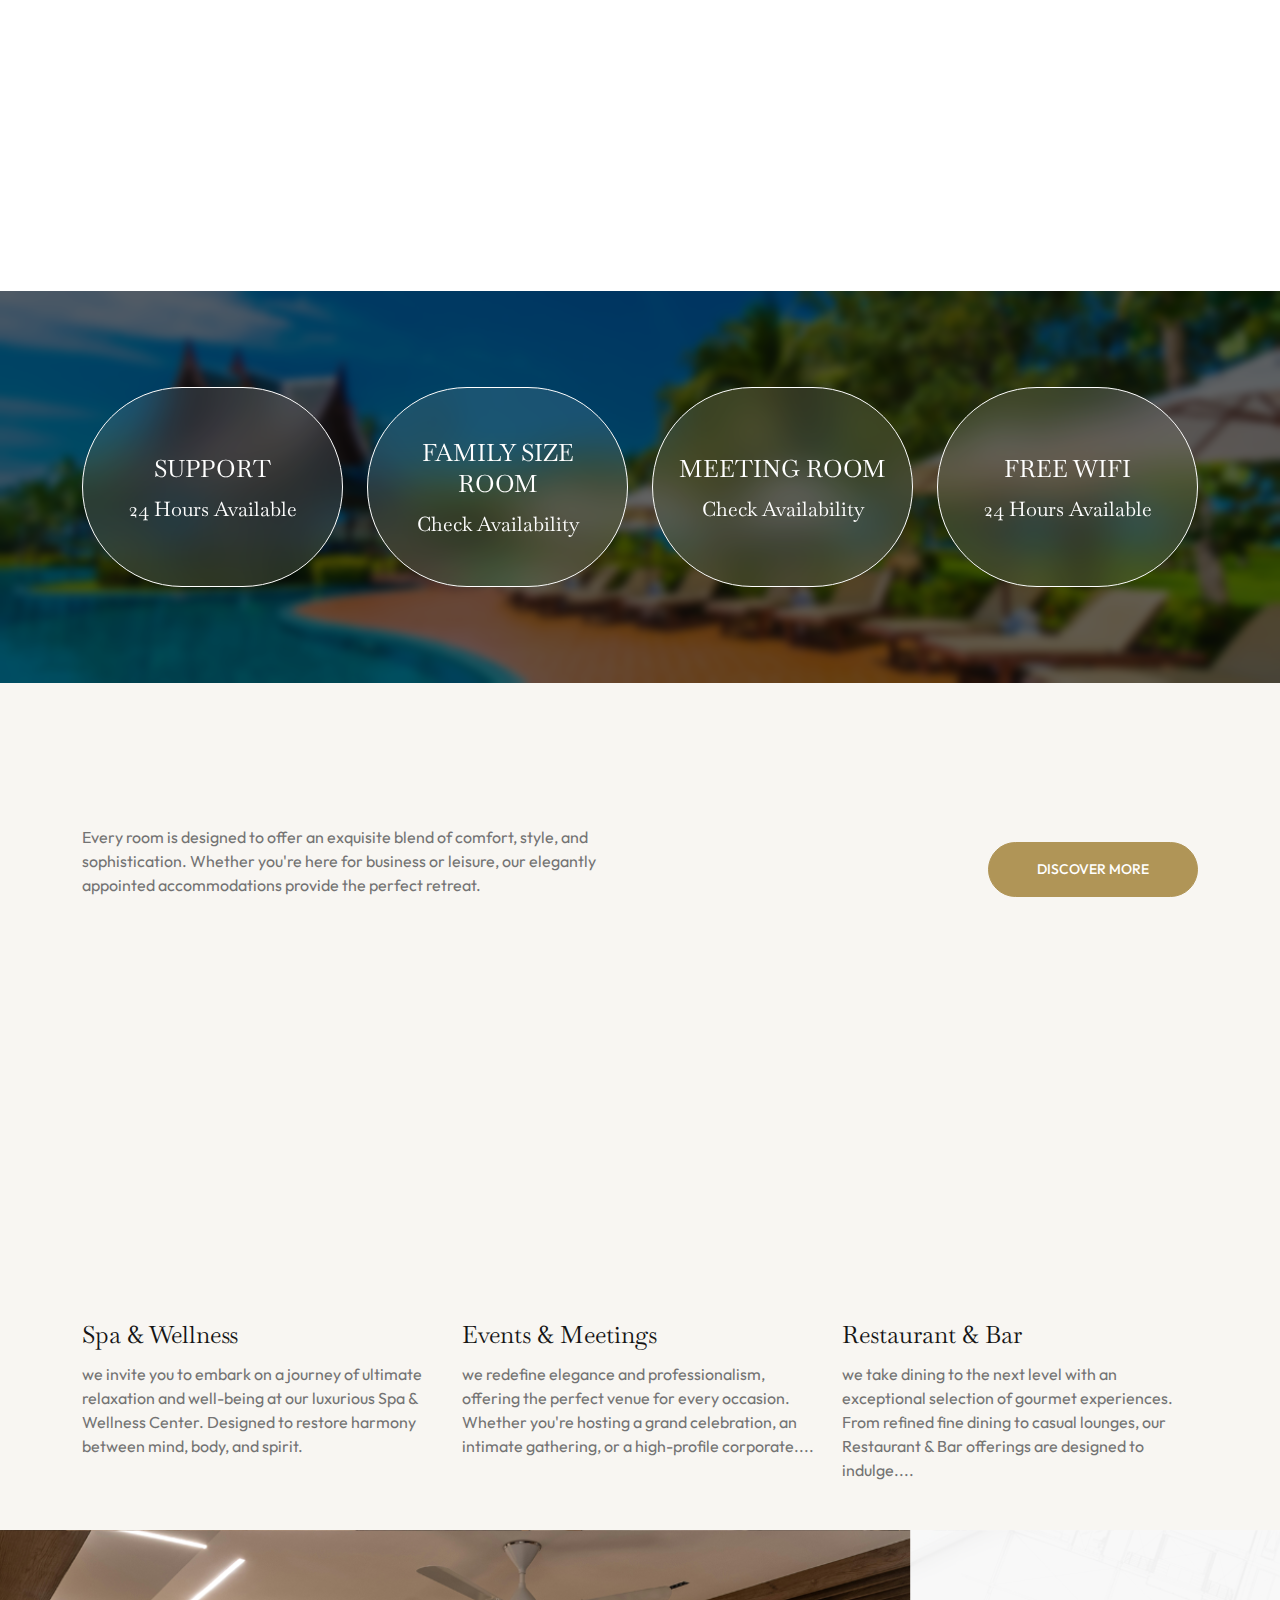
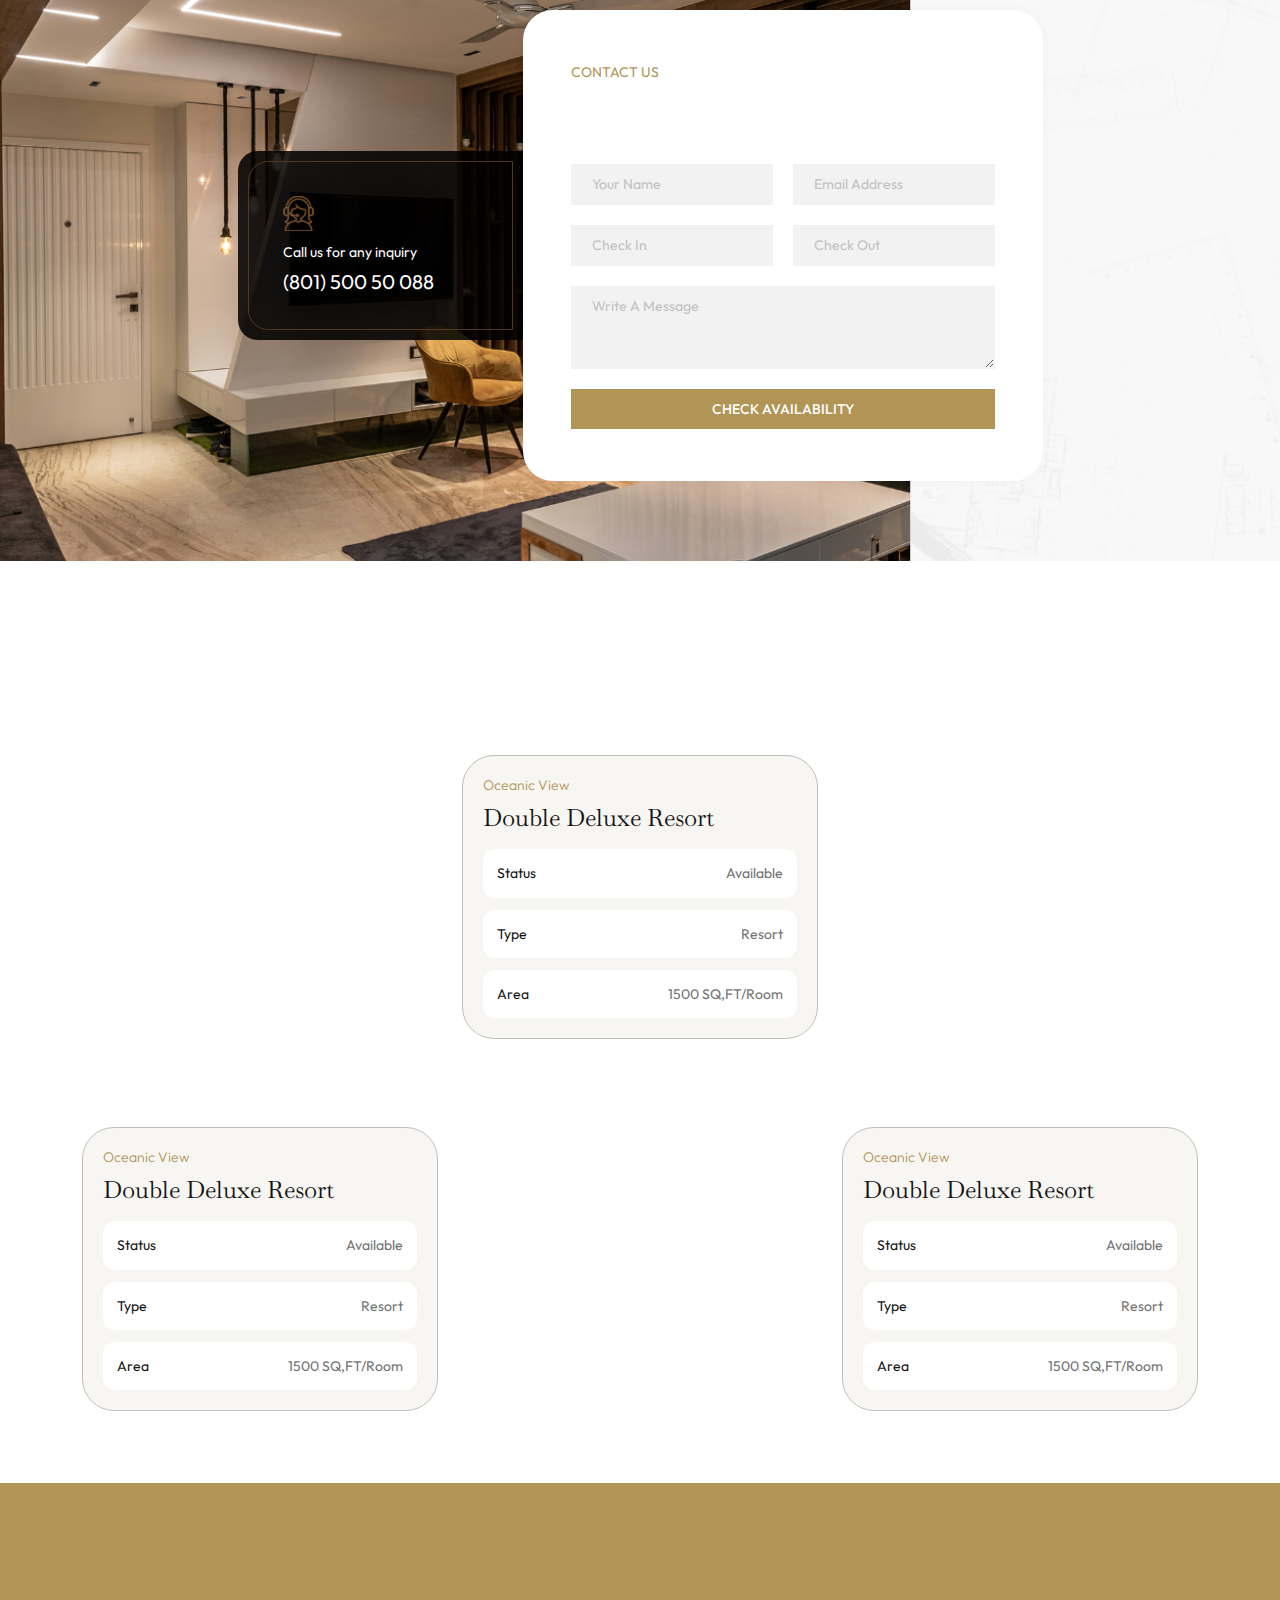
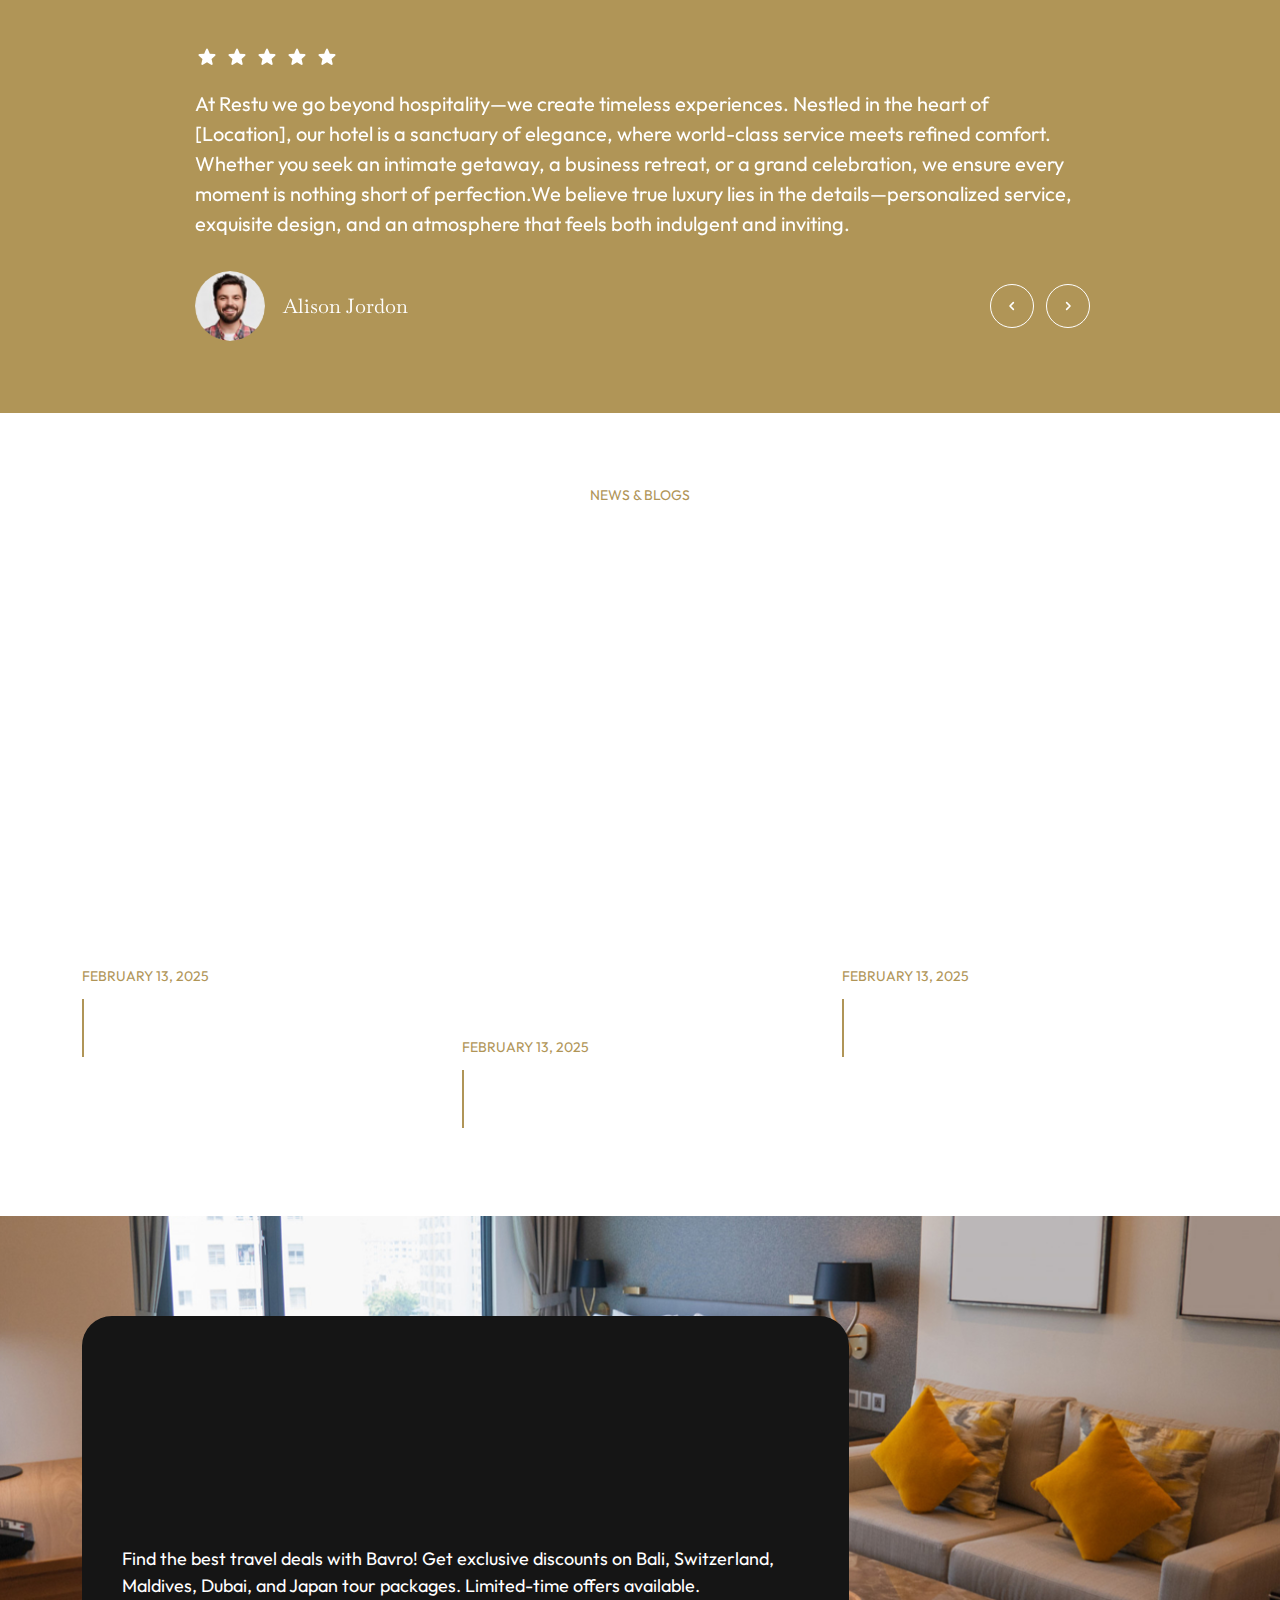
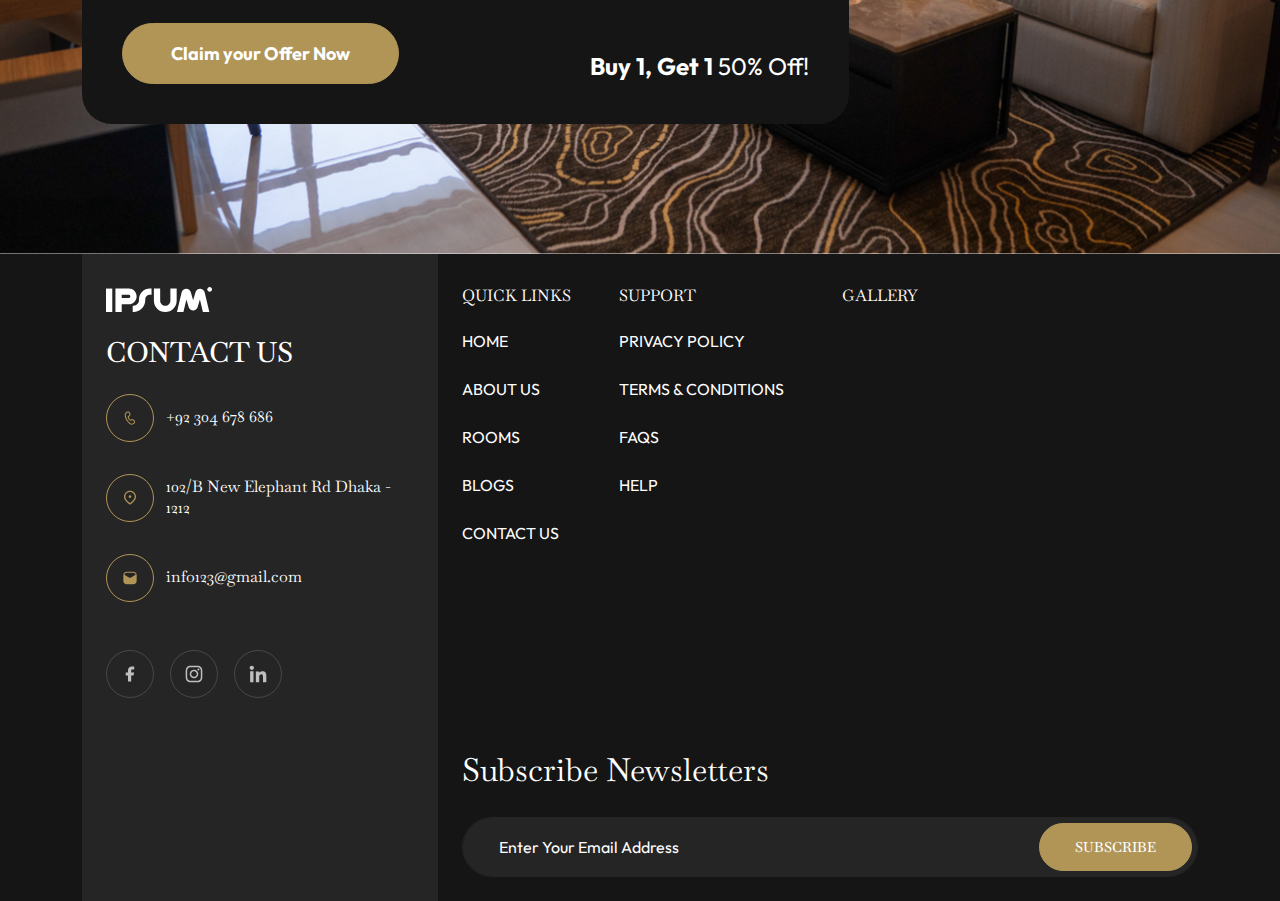
==== commit 00b7036f: "4th start." ====
--- a/index2.html
+++ b/index2.html
@@ -35,7 +35,7 @@
                             <li class="nav-item"><a class="nav-link" href="#">About Us</a></li>
                             <li class="nav-item"><a class="nav-link" href="#">Rooms</a></li>
                             <li class="nav-item"><a class="nav-link" href="#">Blogs</a></li>
-                            <li class="nav-item"><a class="nav-link" href="#">About Us</a></li>
+                            <li class="nav-item"><a class="nav-link" href="#">CONTACT US</a></li>
                         </ul>
                         <!-- Right Side Buttons -->
                         <div class="d-flex align-items-center gap-1 pb-lg-0 pb-4">
--- a/assets/css/style.css
+++ b/assets/css/style.css
@@ -1619,7 +1619,7 @@
 
 /* Blogs Section Starts */
 
-.theme-2 .ft-page-title {
+.theme-2 .ft-sec-blogs .ft-page-title {
     color: #151515;
 }
 
@@ -1692,6 +1692,10 @@
     background-image: url(../img/form-bg.png);
     background-size: cover;
     background-position: left center;
+}
+
+.theme-2 .ft-sec-contact .ft-page-title {
+    color: #151515;
 }
 
 .theme-2 .ft-sc-row {
@@ -2561,9 +2565,11 @@
 .theme-3 .ft-sec-contact .ft-page-title {
     color: #151515;
 }
-.theme-3 .ft-sec-contact{
+
+.theme-3 .ft-sec-contact {
     background-color: #E4E4E4;
 }
+
 .theme-3 .ft-sc-box-1 {
     background-color: #F4F4F4;
     border-radius: 60px;
@@ -2689,61 +2695,373 @@
 .theme-3 .ft-sec-reviews {
     background-color: #353929;
 }
-.theme-3 .ft-sec-reviews .ft-page-title{
-    color: #ffffff;
-}
-
-
-.theme-3 .ft-sr-text-1{
-    color: #ffffff;
-}
-
-.theme-3 .ft-sr-stars{
+
+.theme-3 .ft-sec-reviews .ft-page-title {
+    color: #ffffff;
+}
+
+
+.theme-3 .ft-sr-text-1 {
+    color: #ffffff;
+}
+
+.theme-3 .ft-sr-stars {
     gap: 6px;
 }
 
-.theme-3 .ft-sr-rating{
+.theme-3 .ft-sr-rating {
     font-size: 60px;
     line-height: 100%;
     color: #FFDDBB;
     font-family: "Playfair Display", serif;
 }
 
-.theme-3 .ft-sr-small{
+.theme-3 .ft-sr-small {
     font-size: 14px;
     font-weight: 300;
     color: #FFDDBB;
 }
 
-.theme-3 .ft-sr-review-box{
+.theme-3 .ft-sr-review-box {
     padding: 22px;
     background-color: #ffffff;
     border-radius: 22px;
 }
 
-.theme-3 .ft-srb-text-1{
+.theme-3 .ft-srb-text-1 {
     font-size: 20px;
     color: #151515;
 }
 
-.theme-3 .ft-srb-text-2{
+.theme-3 .ft-srb-text-2 {
     font-size: 16px;
     line-height: 190%;
     color: #737373;
 }
-.theme-3 .ft-sr-reviews{
+
+.theme-3 .ft-sr-reviews {
     max-height: 700px;
     overflow: hidden;
 }
 
-.theme-3 .ft-srr-cont{
+.theme-3 .ft-srr-cont {
     padding-bottom: 16px;
 }
 
-.theme-3 .ft-sr-reviews .slick-list{
+.theme-3 .ft-sr-reviews .slick-list {
     height: 100% !important;
 }
+
 /* Reviews Section Ends */
+
+
+/* ============================== */
+/* THEME 4 */
+/* ============================== */
+
+/* Theme 4 Styles */
+.theme-4 {
+    font-family: "Outfit", sans-serif;
+    color: #737373;
+    background-color: #FFFFFF;
+    overflow-x: hidden;
+}
+
+.theme-4 .ft-outfit {
+    font-family: "Outfit", sans-serif;
+}
+
+.theme-4 .ft-baskervville {
+    font-family: "Baskervville", serif;
+}
+
+.theme-4 .ft-btn-main {
+    font-weight: 500;
+    transition: 0.5s ease-in-out !important;
+    font-size: 14px;
+    padding: 16px 48px;
+    border-radius: 12px;
+    color: #FFFFFF;
+    background-color: #738B69;
+    border: 1px solid #738B69 !important;
+}
+
+.theme-4 .ft-fs-text,
+.theme-4 .ft-fc-text,
+.theme-4 .ft-db-text,
+.theme-4 .ft-db-off {
+    color: #ffffff;
+}
+
+.theme-4 .ft-btn-main:hover {
+    color: #ffffff;
+    background-color: #4a5d42;
+}
+
+.theme-4 .ft-page-desc {
+    font-size: 14px;
+    text-transform: uppercase;
+    color: #738B69;
+}
+
+.theme-4 .ft-page-title {
+    font-size: 48px;
+    font-weight: 400;
+    color: #ffffff;
+    margin-bottom: 0;
+}
+
+.theme-4 .fpt-dark {
+    color: #151515;
+}
+
+.theme-4 .ft-text-dark {
+    color: #151515;
+}
+
+.theme-4 .ft-sec-grid .ft-page-title {
+    color: #151515;
+}
+
+/* Theme 1 Styles End */
+
+/* Header Starts */
+.theme-4 .ft-header {
+    position: relative;
+    background-image: url(../img/header-bg.png);
+    background-size: cover;
+    background-position: top center;
+}
+
+.theme-4 .ft-header .navbar {
+    position: relative;
+    z-index: 999;
+    background-color: #ffffff !important;
+}
+
+.theme-4 .ft-search-box .form-control {
+    border: 1px solid #151515;
+    color: #ffffff;
+    background-color: #252525;
+}
+
+.theme-4 .ft-search-box .form-control::placeholder {
+    color: #ffffff;
+}
+
+.theme-4 .ft-search-box {
+    position: absolute;
+    top: 100%;
+    right: 10px;
+    display: none;
+    width: 250px;
+    background: #151515;
+    border: 1px solid #151515;
+    padding: 5px;
+    border-radius: 5px;
+    box-shadow: 0 4px 6px rgba(0, 0, 0, 0.1);
+}
+
+.theme-4 .ft-nav-btn {
+    background-color: #ffffff !important;
+    border: 1px solid #738B69 !important;
+    border-radius: 12px;
+    padding: 18px 30px;
+    font-size: 14px;
+    font-weight: 500;
+    color: #738B69 !important;
+    line-height: 129%;
+    transition: 0.5s ease-in-out;
+}
+
+.theme-4 .ft-hb-text {
+    color: #ffffff;
+}
+
+.theme-4 .ft-nav-btn:hover {
+    background-color: #738B69 !important;
+    color: #ffffff !important;
+}
+
+.theme-4 .ft-header .nav-link {
+    padding: 8px 24px !important;
+    transition: 0.3s ease-in-out;
+    color: #000000;
+}
+
+.theme-4 .ft-header .nav-link:hover {
+    color: #738B69 !important;
+}
+
+.theme-4 .ft-header .navbar-toggler {
+    border-radius: 0;
+    border: 0 !important;
+    padding: 0 !important;
+    box-shadow: none !important;
+}
+
+.theme-4 .ft-header .navbar-toggler svg {
+    height: 24px;
+    width: 24px;
+}
+
+/* Header Ends */
+
+/* Hero Section Starts */
+
+.theme-4 .ft-header {
+    display: flex;
+    flex-direction: column;
+}
+
+.theme-4 .ft-hero-content {
+    background-color: #F0EFEB;
+}
+
+.theme-4 .ft-hero-content .ft-page-title {
+    text-transform: uppercase;
+}
+
+.theme-4 .ft-hero-leaves {
+    width: 200px;
+    position: absolute;
+    padding: 0;
+    top: 10px;
+    left: -40px;
+}
+
+/* Hero Section Ends */
+
+/* Footer Starts */
+
+.theme-4 .ft-footer {
+    background-color: #0D0126;
+}
+
+.theme-4 .ft-footer-left {
+    background-color: #738B69;
+    padding: 32px 24px;
+}
+
+.theme-4 .ft-fl-logo {
+    height: 25px;
+}
+
+.theme-4 .ft-fl-title {
+    color: #ffffff;
+    font-size: 28px;
+}
+
+.theme-4 .ft-footer-contact {
+    color: #ffffff;
+    line-height: 130%;
+}
+
+.theme-4 .ft-footer-gallery {
+    column-gap: 16px;
+    row-gap: 12px;
+}
+
+.theme-4 .ft-fg-cont {
+    flex-basis: 120px;
+    flex-grow: 1;
+}
+
+.theme-4 .ft-fg-img {
+    height: 130px;
+    width: 100%;
+    object-fit: cover;
+    object-position: center;
+}
+
+.theme-4 .ft-fb-title {
+    font-size: 32px;
+}
+
+.theme-4 .ft-fn-btn {
+    border-radius: 100px;
+    text-transform: uppercase;
+    position: absolute;
+    top: 50%;
+    right: 6px;
+    transform: translateY(-50%);
+    padding: 12.5px 35px !important;
+}
+
+.theme-4 .ft-fn-inp {
+    font-weight: 400 !important;
+    font-family: "Outfit", sans-serif;
+    background-color: transparent !important;
+    font-size: 16px !important;
+    box-shadow: none !important;
+    border-radius: 100px !important;
+    border: 1px solid #ffffff !important;
+    padding: 17px 160px 17px 36px !important;
+    color: #ffffff !important;
+}
+
+.theme-4 .ft-fn-inp::placeholder {
+    color: #ffffff !important;
+}
+
+.theme-4 .ft-footer-icon {
+    cursor: pointer;
+}
+
+.theme-4 .ft-footer-icon circle,
+.theme-4 .ft-footer-icon path {
+    transition: 0.5s ease-in-out;
+}
+
+.theme-4 .ft-footer-icon circle {
+    stroke: #ffffff;
+    fill: transparent;
+}
+
+.theme-4 .ft-footer-icon path {
+    fill: #ffffff;
+}
+
+.theme-4 .ft-footer-links-bottom .ft-footer-icon circle {
+    stroke: #ffffff;
+    fill: #ffffff;
+}
+
+.theme-4 .ft-footer-links-bottom .ft-footer-icon path {
+    fill: #738B69;
+}
+
+.theme-4 .ft-footer-icon:hover circle {
+    stroke: #ffffff;
+    fill: #ffffff;
+}
+
+.theme-4 .ft-f-title {
+    color: #ffffff;
+    font-weight: 400;
+}
+
+.theme-4 .ft-footer-links a {
+    color: #ffffff;
+    cursor: pointer;
+    transition: 0.5s ease-in-out;
+}
+
+.theme-4 .ft-fb-title {
+    font-weight: 400;
+    color: #ffffff;
+    margin-bottom: 4px;
+}
+
+.theme-4 .ft-footer-links a:hover {
+    color: #738B69 !important;
+}
+
+.theme-4 .ft-footer-icon:hover path {
+    fill: #738B69;
+}
+
+/* Footer Ends */
 
 
 @media (max-width: 1200px) {
@@ -2833,6 +3151,12 @@
     .theme-3 .ft-sc-ib-inner {
         border-radius: 20px 20px 0 0;
     }
+    
+    .theme-4 .ft-hero-leaves {
+        width: 100px;
+        left: -10px;
+        top: 5px;
+    }
 }
 
 @media (max-width: 768px) {
@@ -2888,4 +3212,9 @@
     .theme-3 .ft-sc-form-box {
         padding: 30px 20px;
     }
+
+    .theme-4 .ft-hero-leaves {
+        left: 0px;
+        top: 5px;
+    }
 }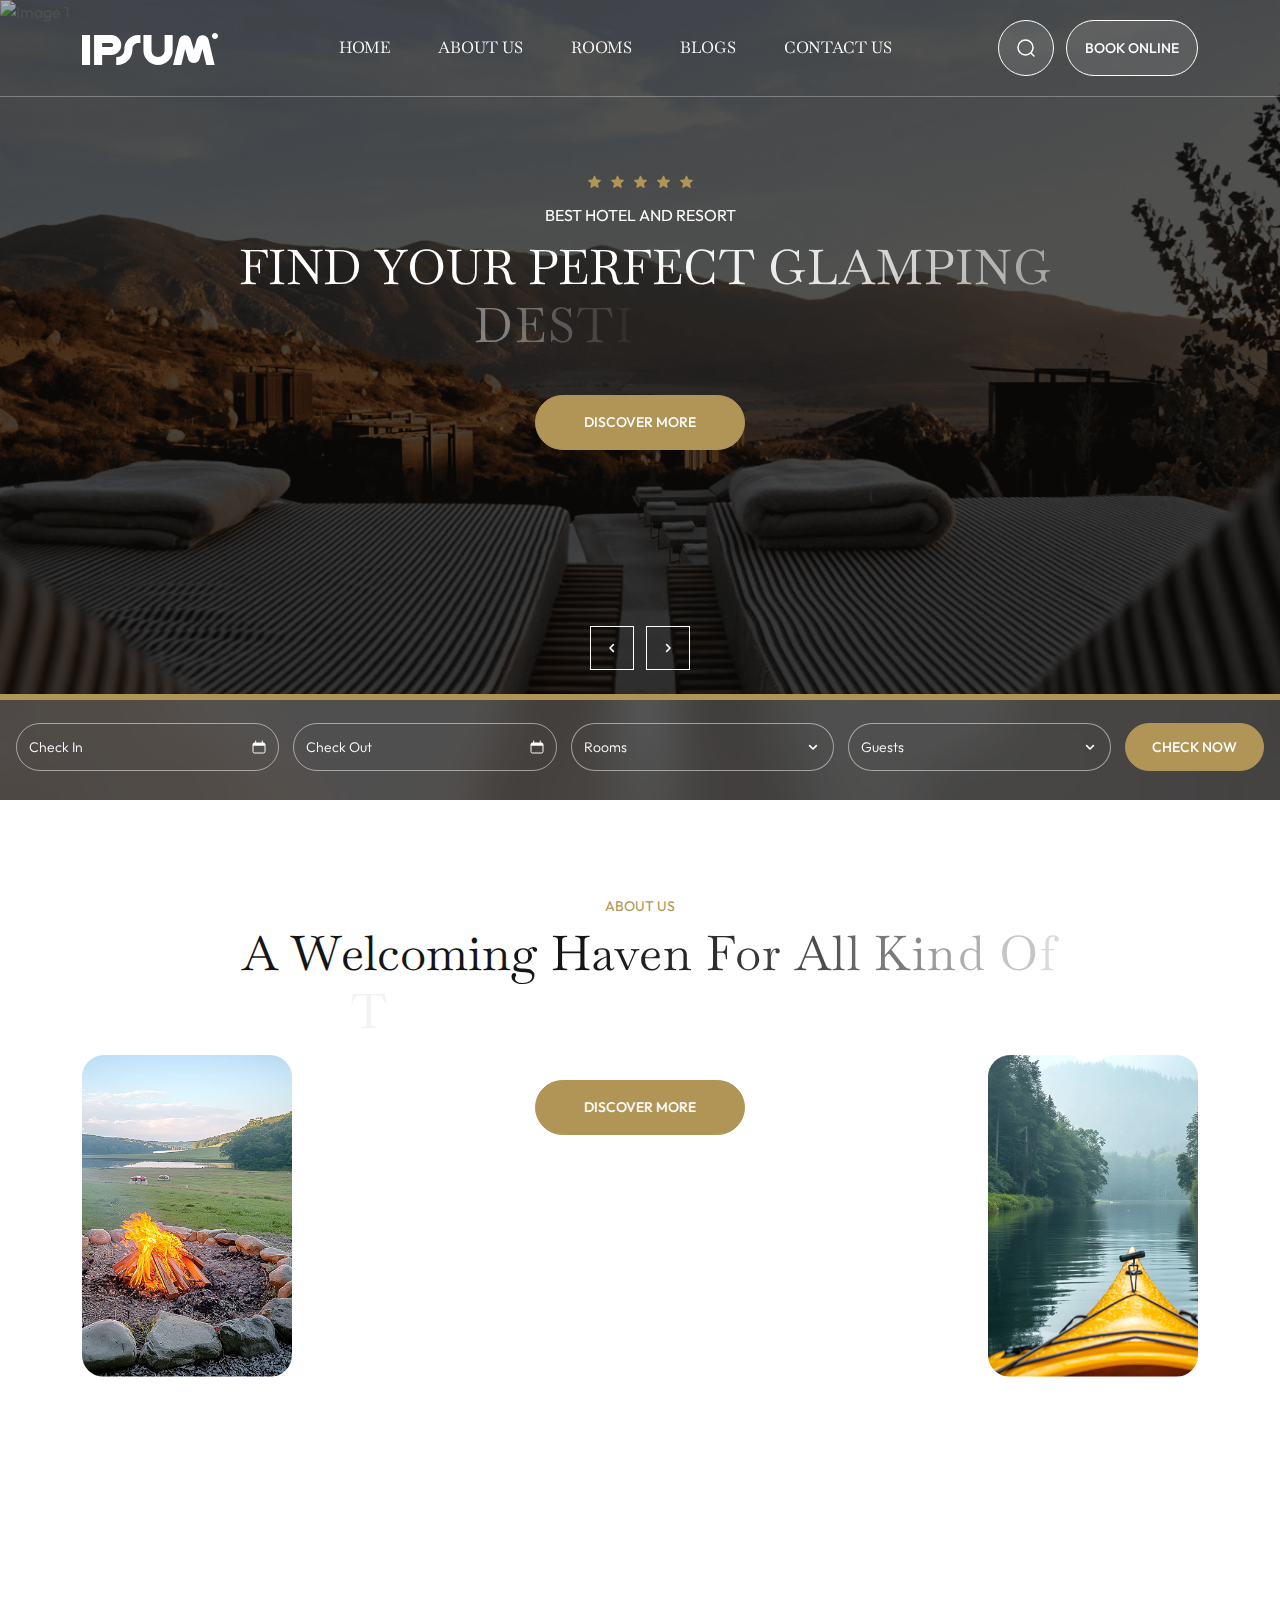
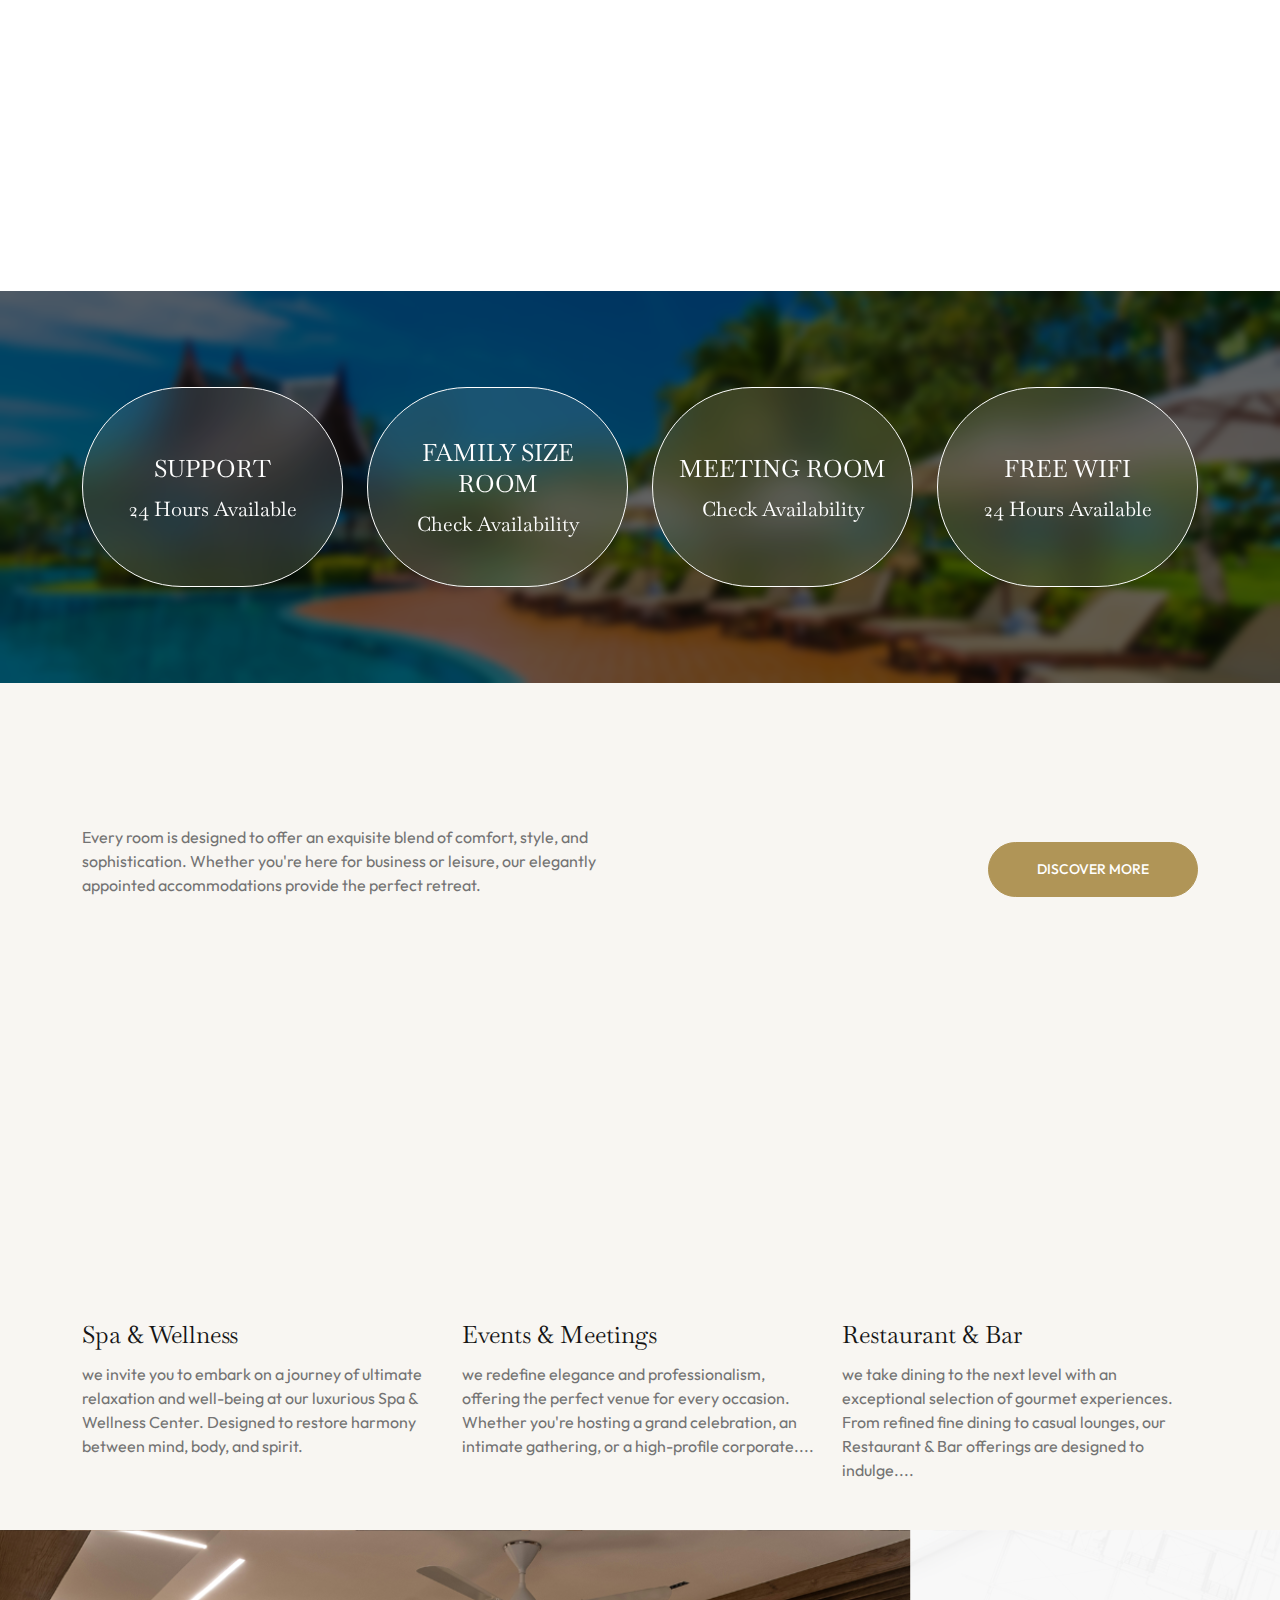
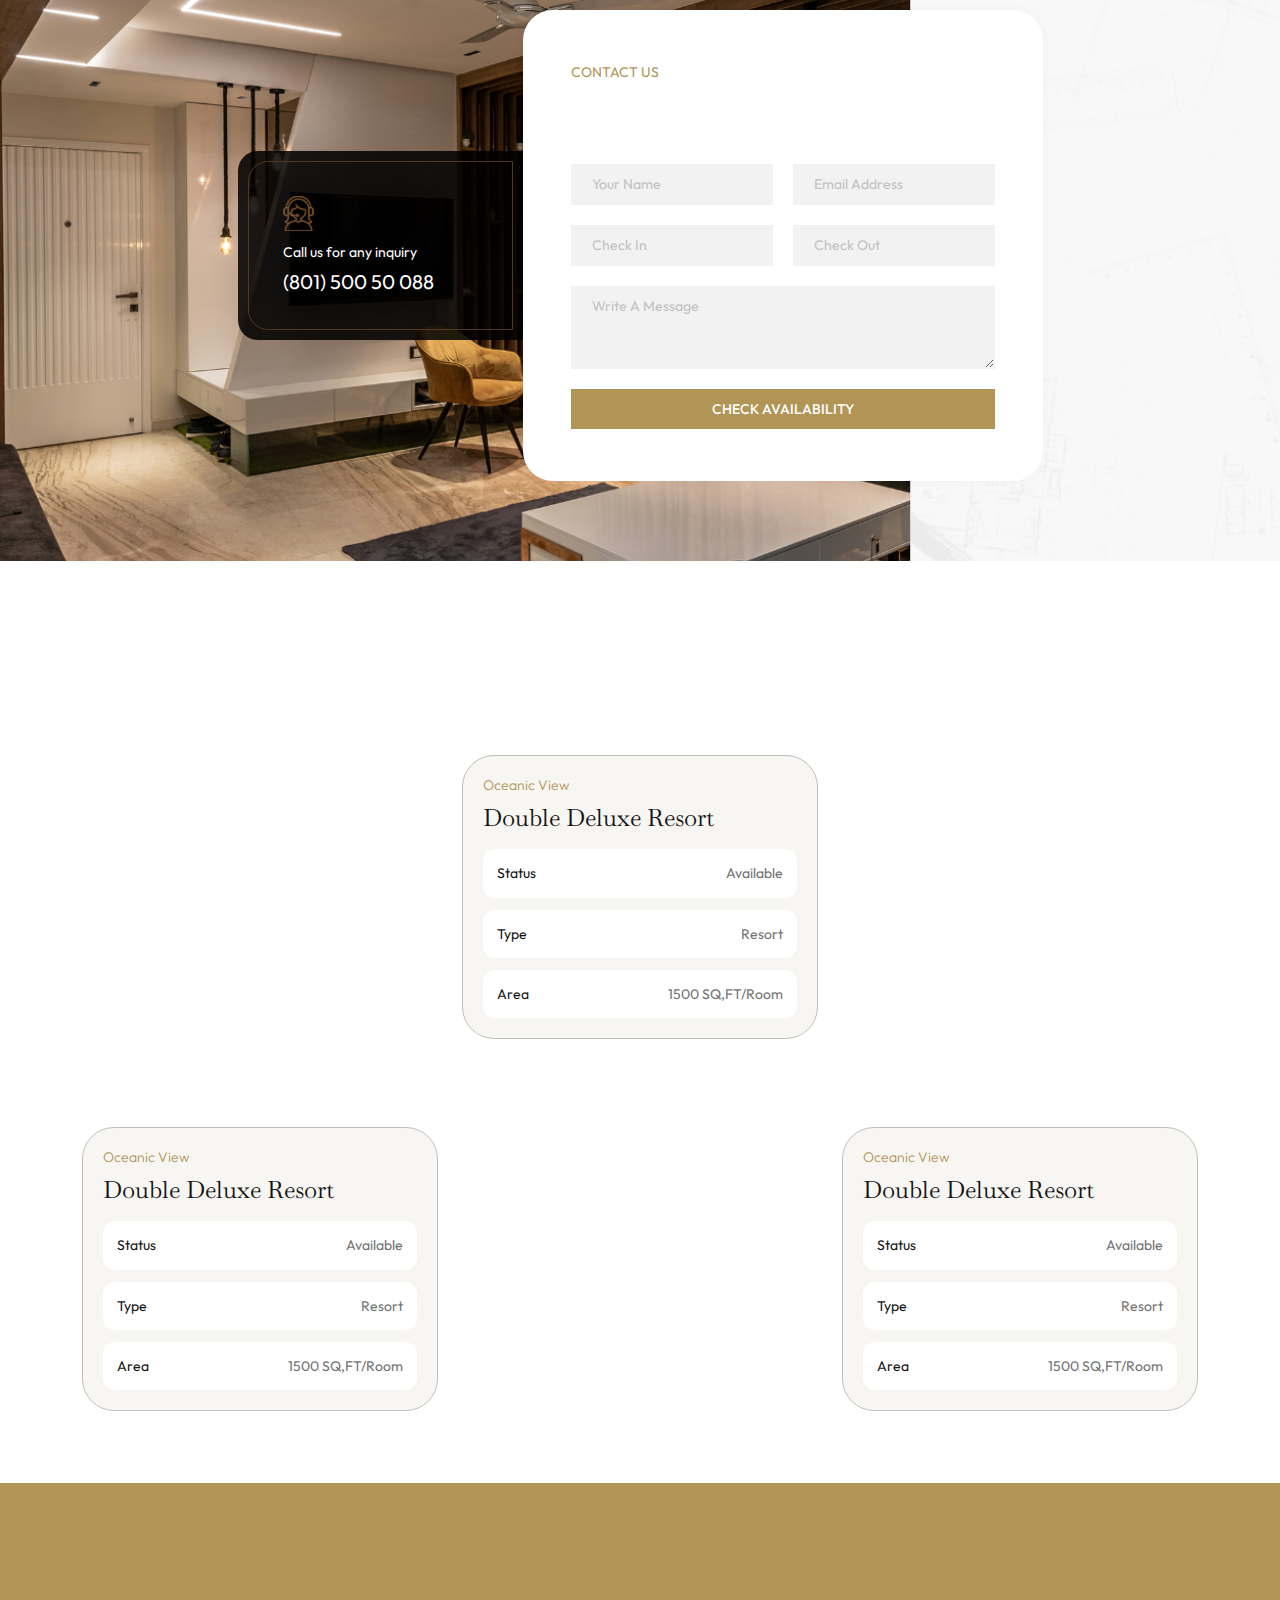
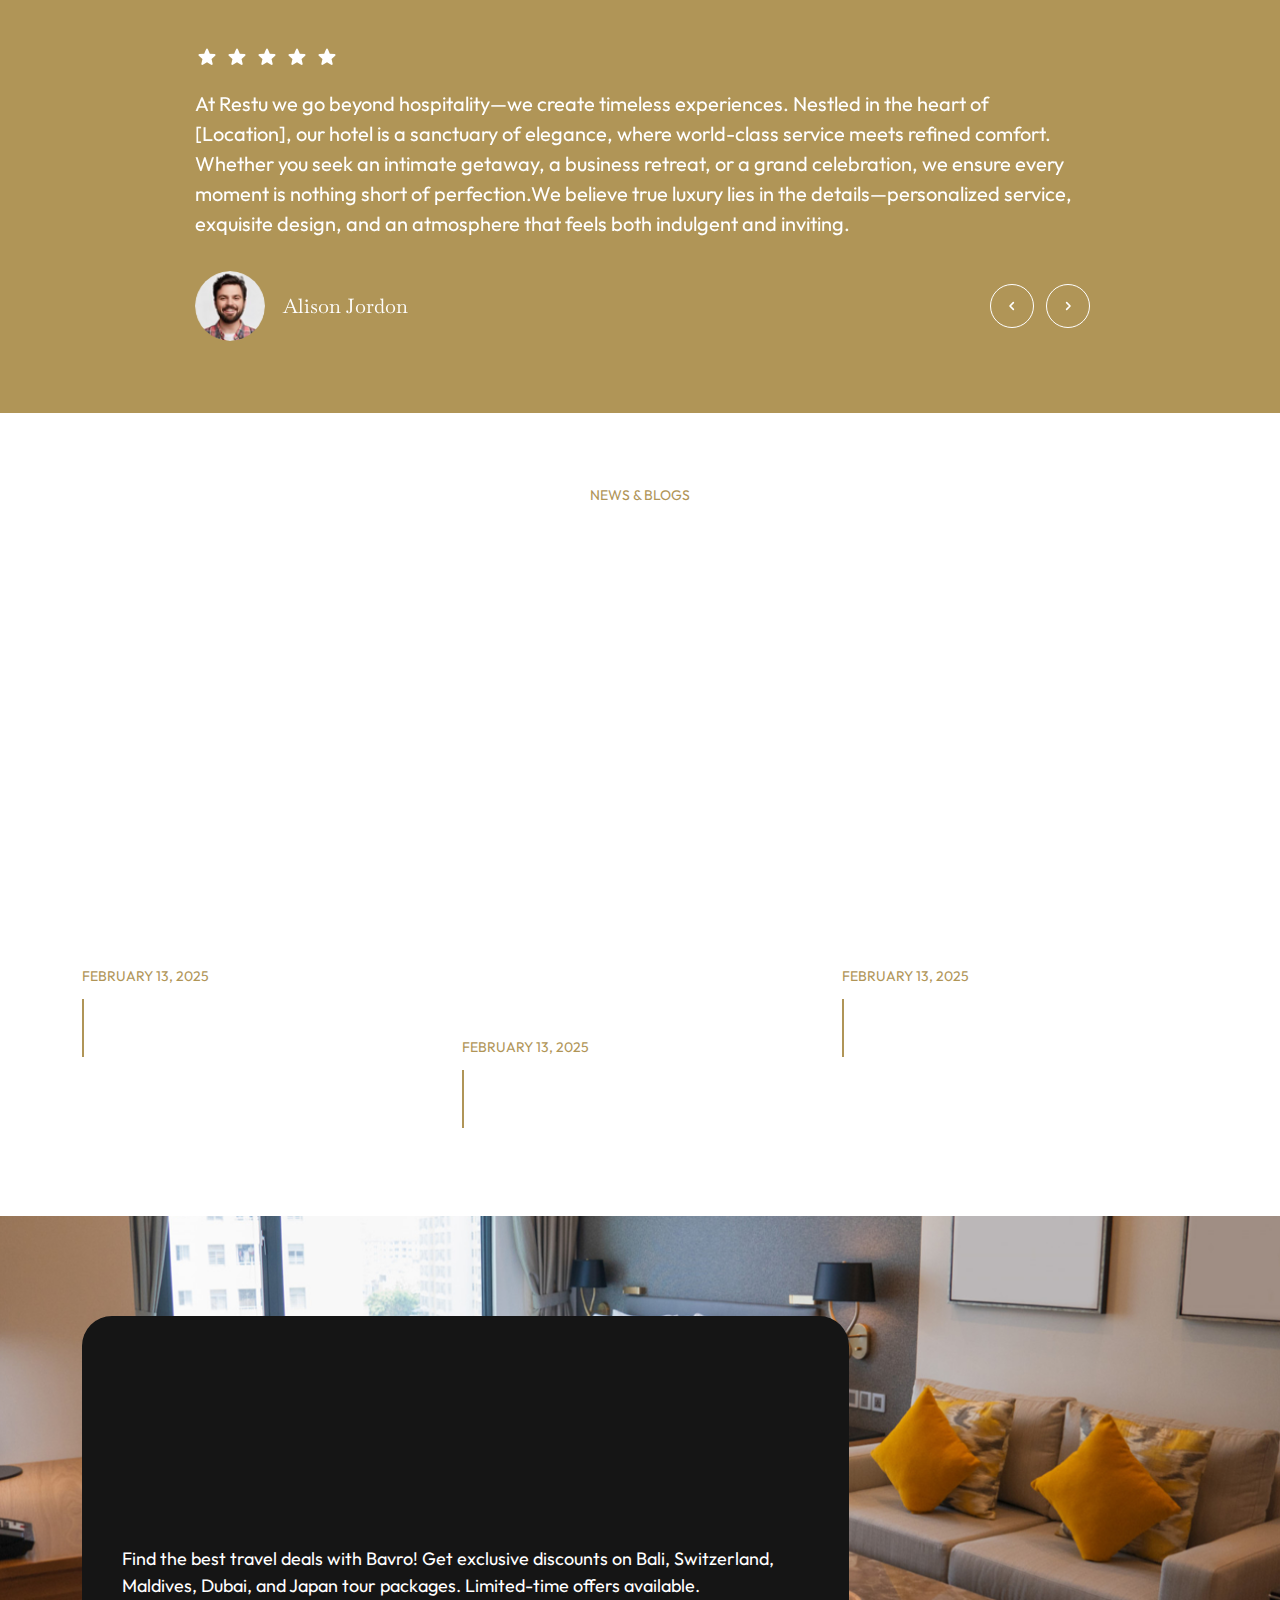
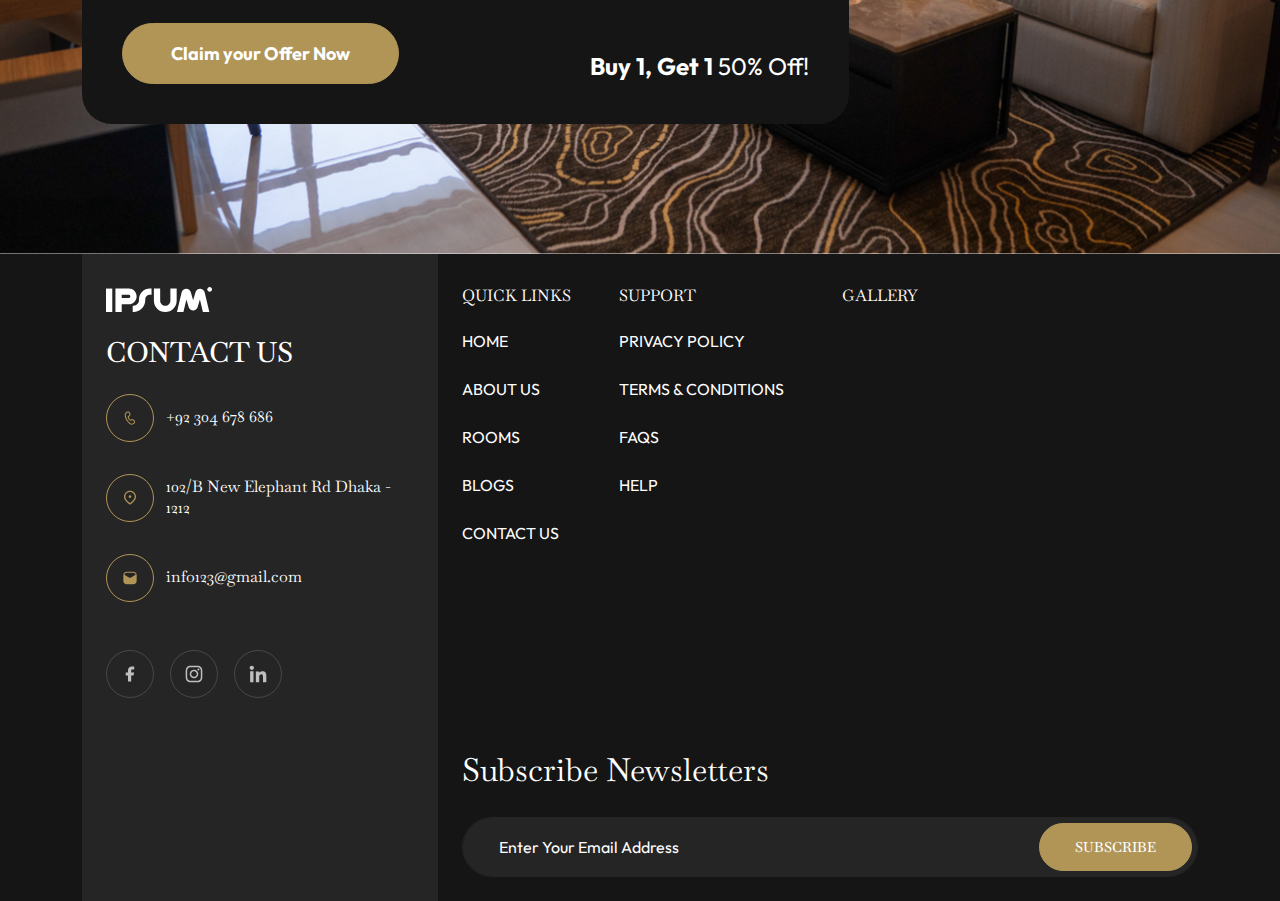
==== commit 765170d4: "All Pages Done." ====
--- a/index2.html
+++ b/index2.html
@@ -9,7 +9,7 @@
         <link rel="stylesheet" href="./assets/css/slick.min.css">
         <link rel="stylesheet" href="./assets/css/slick-theme.min.css">
         <link rel="stylesheet" href="./assets/css/jquery-ui.css">
-        <link rel="stylesheet" href="./assets/css/style.css?v=3">
+        <link rel="stylesheet" href="./assets/css/style.css?v=4">
     </head>
 
     <body class="theme-2">
@@ -724,7 +724,7 @@
         <script src="./assets/js/gsap.min.js"></script>
         <script src="./assets/js/ScrollTrigger.min.js"></script>
         <script src="./assets/js/SplitText.js"></script>
-        <script src="./assets/js/custom.js?v=3"></script>
+        <script src="./assets/js/custom.js?v=4"></script>
     </body>
 
 </html>--- a/assets/css/style.css
+++ b/assets/css/style.css
@@ -3063,25 +3063,496 @@
 
 /* Footer Ends */
 
-
+/* Sessions Section Starts */
+
+
+.theme-4 .ft-sec-sessions .ft-leaf-1 {
+    position: absolute;
+    top: 0;
+    right: 0;
+    width: 115px;
+}
+
+
+.theme-4 .ft-sec-sessions .ft-leaf-2 {
+    position: absolute;
+    bottom: 0;
+    left: 50%;
+    transform: translateX(-50%);
+    width: 95px;
+}
+
+.theme-4 .ft-sec-sessions .ft-page-title {
+    color: #151515;
+}
+
+.theme-4 .ft-sessions-list {
+    display: flex;
+    flex-direction: column;
+    gap: 56px;
+}
+
+.theme-4 .ft-sl-item {
+    padding-top: 40px;
+    border-top: 1px solid #BFBFBF;
+}
+
+
+/* Sessions Section Ends */
+
+
+/* Nurturing Section Starts */
+.theme-4 .ft-sn-box {
+    background-color: #F0EFEB;
+    border-radius: 40px;
+    padding: 50px 40px;
+    position: relative;
+}
+
+.theme-4 .ft-sec-nurturing .ft-page-title {
+    color: #151515;
+}
+
+.theme-4 .ft-snb-grid {
+    height: 590px;
+    display: grid;
+    grid-template-columns: repeat(5, 1fr);
+    grid-template-rows: repeat(4, 1fr);
+    gap: 18px;
+}
+
+.theme-4 .ft-snb-div1 {
+    grid-column: span 3 / span 3;
+    grid-row: span 3 / span 3;
+}
+
+.theme-4 .ft-snb-div2 {
+    grid-column: span 2 / span 2;
+    grid-row: span 4 / span 4;
+    grid-column-start: 4;
+}
+
+.theme-4 .ft-snb-div3 {
+    grid-column: span 3 / span 3;
+    grid-row-start: 4;
+}
+
+.theme-4 .ft-snb-div3 {
+    grid-row-start: 4;
+}
+
+.theme-4 .ft-snb-img {
+    object-position: top center;
+    width: 100%;
+    border-radius: 22px;
+    height: 100%;
+    object-fit: cover;
+}
+
+.theme-4 .ft-snbn-blob {
+    position: relative;
+    width: 90px;
+}
+
+.theme-4 .ft-snbn-text-1 {
+    font-size: 24px;
+    color: #ffffff;
+    font-weight: 800;
+    position: absolute;
+    left: 50%;
+    top: 50%;
+    transform: translate(-50%, -50%);
+    z-index: 1;
+}
+
+.theme-4 .ft-snbn-text-2 {
+    font-size: 20px;
+    color: #151515;
+}
+
+.theme-4 .ft-btn-snb {
+    border-color: #0D0126;
+    background-color: #0D0126;
+}
+
+.theme-4 .ft-btn-snb:hover {
+    border-color: #0D0126;
+    color: #0D0126;
+    background-color: #ffffff;
+}
+
+.theme-4 .ft-snb-flower {
+    width: 210px;
+    position: absolute;
+    z-index: 1;
+    left: 12px;
+    top: -30px;
+}
+
+.theme-4 .ft-ss-service {
+    position: relative;
+}
+
+.theme-4 .ft-ss-leaf-1 {
+    width: 215px;
+    position: absolute;
+    left: -10px;
+    top: 0;
+    transform: translateY(-60%);
+}
+
+.theme-4 .ft-ss-leaf-2 {
+    width: 215px;
+    position: absolute;
+    right: -10px;
+    top: 0;
+    transform: translateY(-60%);
+}
+
+/* Nurturing Section Ends */
+
+
+/* Services Section Starts */
+
+.theme-4 .ft-sec-services .ft-page-title {
+    color: #151515;
+}
+
+.theme-4 .ft-ss-service {
+    text-align: center;
+}
+
+.theme-4 .ft-ss-text-1 {
+    font-size: 24px;
+    color: #151515;
+}
+
+.theme-4 .ft-ss-img {
+    width: 100%;
+}
+
+/* Services Section Ends */
+
+/* Treatments Section Starts */
+.theme-4 .ft-sec-treatments {
+    background-color: #0D0126;
+    padding: 44px 0 0;
+    margin-top: 225px;
+}
+
+.theme-4 .ft-sec-treatments .ft-page-title {
+    color: #ffffff;
+}
+
+.theme-4 .ft-st-text-1 {
+    font-size: 32px;
+    line-height: 130%;
+    color: #151515;
+}
+
+.theme-4 .ft-st-list-item {
+    gap: 12px;
+}
+
+.theme-4 .ft-st-list {
+    gap: 24px;
+    color: #ffffff;
+    font-size: 16px;
+}
+
+
+.theme-4 .ft-st-woman-cont {
+    width: 500px;
+    position: absolute;
+    bottom: 0;
+    left: 0;
+}
+
+.theme-4 .ft-st-woman-img {
+    width: 100%;
+}
+
+/* Treatments Section Ends */
+
+
+
+/* Testimonials Section Starts */
+.theme-4 .ft-st-box-1 {
+    padding: 50px;
+    border-radius: 32px;
+    background-color: #738B69;
+}
+
+.theme-4 .ft-sec-testimonials .ft-page-title,
+.theme-4 .ft-sec-testimonials .ft-page-desc {
+    color: #ffffff;
+}
+
+.theme-4 .ft-st-img {
+    border-radius: 32px;
+}
+
+.theme-4 .ft-st-box-2 {
+    padding: 32px 26px;
+    border-radius: 40px;
+    background-color: #0D0126;
+    position: absolute;
+    width: 465px;
+    right: 50px;
+    top: 50px;
+    z-index: 1;
+    max-width: 100%;
+}
+
+.theme-4 .ft-str-user-img {
+    height: 100px;
+    width: 100px;
+    border-radius: 22px;
+    object-fit: cover;
+
+}
+
+.theme-4 .ft-str-user-review {
+    color: #ffffff;
+}
+
+.theme-4 .ft-str-user-name {
+    font-size: 24px;
+    color: #ffffff;
+}
+
+.theme-4 .ft-str-leaf {
+    height: 130px;
+    position: absolute;
+    left: 0;
+    top: 0;
+    transform: translate(-40%, -40%);
+}
+
+/* Testimonials Section Ends */
+
+/* Blogs Section Starts */
+
+.theme-4 .ft-page-title {
+    color: #151515;
+}
+
+.theme-4 .ft-hp-img {
+    width: 100%;
+    aspect-ratio: 40/28;
+    border-radius: 30px;
+    object-fit: cover;
+}
+
+.theme-4 .ft-hp-line {
+    width: 3px;
+    background-color: #738B69;
+}
+
+.theme-4 .ft-home-post:nth-child(2) .ft-hp-img {
+    aspect-ratio: 40/36;
+}
+
+.theme-4 .ft-hp-title {
+    overflow-x: hidden;
+    color: #151515;
+    font-size: 24px;
+}
+
+/* Blogs Section Ends */
+
+/* Contact Section Starts */
+
+.theme-4 .ft-sec-contact .ft-page-title {
+    color: #151515;
+}
+
+.theme-4 .ft-sc-box-1 {
+    background-color: #F7F6F2;
+    border-radius: 60px;
+}
+
+.theme-4 .ft-scb-contacts {
+    gap: 20px;
+}
+
+.theme-4 .ft-scb-contact {
+    gap: 20px;
+}
+
+.theme-4 .ft-scb-border {
+    height: 1px;
+    background-color: rgba(176, 149, 87, 0.25);
+}
+
+.theme-4 .ft-scbc-label,
+.theme-4 .ft-scbc-value {
+    line-height: 130%;
+}
+
+
+.theme-4 .ft-scbc-label {
+    font-size: 16px;
+    color: #777777;
+}
+
+.theme-4 .ft-scb-icon {
+    border: 1px solid transparent;
+    border-radius: 100px;
+    transition: 0.5s ease-in-out;
+}
+
+
+.theme-4 .ft-scb-contact:hover .ft-scb-icon {
+    border: 1px solid #151515;
+}
+
+.theme-4 .ft-scbc-value {
+    font-size: 22px;
+    color: #272727;
+    font-weight: 500;
+    text-decoration: none;
+}
+
+.theme-4 .ft-sc-form-box .ft-page-title {
+    color: #ffffff;
+}
+
+.theme-4 .ft-sc-form-box {
+    padding: 52px 48px;
+    background-color: #738B69;
+    border-radius: 30px;
+}
+
+.theme-4 .ft-sc-inp {
+    color: #ffffff;
+    background-color: transparent;
+    border: 1px solid rgba(255, 255, 255, 0.10);
+    box-shadow: none !important;
+    font-size: 14px;
+    padding: 9px 20px;
+    border-radius: 0 !important;
+}
+
+.theme-4 .ft-sc-inp::placeholder {
+    color: rgba(255, 255, 255, 0.46);
+}
+
+.theme-4 .ft-sc-form-box .ft-sc-btn {
+    width: 100%;
+    border-color: #000000;
+    background-color: #000000;
+}
+
+.theme-4 .ft-sc-form-box .ft-sc-btn:hover {
+    background-color: #738B69;
+    border-color: #000000 !important;
+}
+
+/* Contact Section Ends */
+
+/* Team Section Starts */
+
+.theme-4 .ft-page-title {
+    color: #151515;
+}
+
+.theme-4 .ft-stm-card {
+    padding: 5px 5px 20px 5px;
+    border-radius: 25px;
+    background-color: #F0EFEB;
+    transition: 0.5s ease-in-out;
+}
+
+.theme-4 .ft-stm-name {
+    font-size: 16px;
+    font-weight: 700;
+    color: #0D0127;
+    transition: 0.5s ease-in-out;
+}
+
+.theme-4 .ft-stm-designation {
+    font-size: 14px;
+    font-weight: 500;
+    color: #738B69;
+    transition: 0.5s ease-in-out;
+}
+
+.theme-4 .ft-stm-img {
+    width: 100%;
+    aspect-ratio: 7/9;
+    border-radius: 25px;
+    object-fit: cover;
+}
+
+.theme-4 .ft-stm-card:hover {
+    background-color: #0D0126;
+}
+
+
+.theme-4 .ft-stm-card:hover .ft-stm-name,
+.theme-4 .ft-stm-card:hover .ft-stm-designation {
+    color: #ffffff;
+}
+
+/* Team Section Ends */
 @media (max-width: 1200px) {
-    .theme-3 .ft-grid-parent {
+    .theme-4 .ft-grid-parent {
         height: 575px;
     }
+
+    .theme-4 .ft-snb-grid {
+        height: 800px;
+        grid-template-columns: repeat(5, 1fr);
+        grid-template-rows: repeat(5, 1fr);
+    }
+
+    .theme-4 .ft-snb-div1 {
+        grid-column: span 3 / span 3;
+        grid-row: span 4 / span 4;
+    }
+
+    .theme-4 .ft-snb-div2 {
+        grid-column: span 2 / span 2;
+        grid-row: span 4 / span 4;
+        grid-column-start: 4;
+    }
+
+    .theme-4 .ft-snb-div3 {
+        grid-column: span 5 / span 5;
+        grid-row-start: 5;
+    }
+
+
+    .theme-4 .ft-st-woman-cont {
+        width: 400px;
+    }
+
+    .theme-4 .ft-st-box-2 {
+        margin: 40px auto 0;
+        position: relative;
+        top: unset;
+        right: unset;
+    }
+
+    .theme-4 .ft-st-img {
+        height: 400px;
+        object-fit: cover;
+    }
 }
 
 @media (max-width: 992px) {
 
-    .theme-3 .ft-scg-img {
+    .theme-4 .ft-scg-img {
         aspect-ratio: 1/1;
         height: auto;
     }
 
-    .theme-3 .ft-hb-text-3 {
+    .theme-4 .ft-hb-text-3 {
         font-size: 90px;
     }
 
-    .theme-3 .ft-grid-parent {
+    .theme-4 .ft-grid-parent {
         transform: unset;
         height: auto;
         grid-template-columns: repeat(2, 1fr);
@@ -3089,43 +3560,43 @@
     }
 
 
-    .theme-3 .ft-gp-div5 {
+    .theme-4 .ft-gp-div5 {
         grid-column-start: 2;
         grid-row-start: 1;
         grid-row: span 2;
     }
 
-    .theme-3 .ft-gp-div6,
-    .theme-3 .ft-gp-div7 {
+    .theme-4 .ft-gp-div6,
+    .theme-4 .ft-gp-div7 {
         grid-column: span 1;
         grid-row: span 2;
         grid-column-start: auto;
     }
 
-    .theme-3 .ft-gp-div7 {
+    .theme-4 .ft-gp-div7 {
         grid-column-start: 2;
     }
 
-    .theme-3 .ft-gp-div8,
-    .theme-3 .ft-gp-div9 {
+    .theme-4 .ft-gp-div8,
+    .theme-4 .ft-gp-div9 {
         grid-column: span 1;
         grid-row: span 2;
         grid-column-start: auto;
     }
 
-    .theme-3 .ft-gp-div9 {
+    .theme-4 .ft-gp-div9 {
         grid-column-start: 2;
     }
 
-    .theme-3 .ft-header .navbar-nav {
+    .theme-4 .ft-header .navbar-nav {
         padding: 20px 0;
     }
 
-    .theme-3 .ft-header .nav-link {
+    .theme-4 .ft-header .nav-link {
         padding: 8px 0 !important;
     }
 
-    .theme-3 .ft-header .navbar-collapse {
+    .theme-4 .ft-header .navbar-collapse {
         position: absolute;
         top: 85px;
         left: 50%;
@@ -3135,81 +3606,97 @@
         border-bottom: 5px solid #B09557;
     }
 
-    .theme-3 .ft-search-box {
+    .theme-4 .ft-search-box {
         right: unset;
         left: 0;
     }
 
-    .theme-3 .ft-hp-img {
+    .theme-4 .ft-hp-img {
         aspect-ratio: 40/28 !important;
     }
 
-    .theme-3 .ft-sc-info-box {
+    .theme-4 .ft-sc-info-box {
         border-radius: 20px 20px 0 0;
     }
 
-    .theme-3 .ft-sc-ib-inner {
+    .theme-4 .ft-sc-ib-inner {
         border-radius: 20px 20px 0 0;
     }
-    
+
     .theme-4 .ft-hero-leaves {
         width: 100px;
         left: -10px;
         top: 5px;
     }
+
+    .theme-4 .ft-sec-treatments {
+        padding: 400px 0 0;
+        margin-top: 150px;
+    }
+
+    .theme-4 .ft-st-woman-cont {
+        width: 400px;
+        left: 50%;
+        max-width: 100%;
+        transform: translateX(-50%);
+    }
 }
 
 @media (max-width: 768px) {
 
-    .theme-3 .ft-hb-text-3 {
+    .theme-4 .ft-hb-text-3 {
         font-size: 65px;
     }
 
-    .theme-1 .ft-page-title,
-    .theme-2 .ft-page-title,
-    .theme-3 .ft-page-title,
-    .theme-4 .ft-page-title,
-    .theme-5 .ft-page-title {
+    .theme-4 .ft-page-title {
         font-size: 38px;
     }
 
-    .theme-3 .tab-pane .ft-page-title {
+    .theme-4 .tab-pane .ft-page-title {
         gap: 12px;
     }
+
+    .theme-4 .ft-snb-grid {
+        height: 500px;
+    }
+
+    .theme-4 .ft-sn-box {
+        padding: 30px 20px;
+    }
+
+    .theme-4 .ft-snb-flower {
+        width: 150px;
+    }
 }
 
 @media (max-width: 576px) {
 
-    .theme-3 .ft-hb-text-3 {
+    .theme-4 .ft-hb-text-3 {
         font-size: 48px;
     }
 
-    .theme-1 .ft-page-title,
-    .theme-2 .ft-page-title,
-    .theme-3 .ft-page-title,
-    .theme-4 .ft-page-title,
-    .theme-5 .ft-page-title {
+    .theme-4 .ft-page-title {
         font-size: 32px;
     }
 
-    .theme-3 .ft-si-cont img {
+    .theme-4 .ft-si-cont img {
         height: 980px;
     }
 
-    .theme-3 .ft-discount-box {
+    .theme-4 .ft-discount-box {
         padding: 32px 24px;
     }
 
-    .theme-3 .ft-video {
+    .theme-4 .ft-video {
         height: 300px;
     }
 
-    .theme-3 .ft-vid-play {
+    .theme-4 .ft-vid-play {
         height: 80px;
         width: 80px;
     }
 
-    .theme-3 .ft-sc-form-box {
+    .theme-4 .ft-sc-form-box {
         padding: 30px 20px;
     }
 
@@ -3217,4 +3704,1065 @@
         left: 0px;
         top: 5px;
     }
+
+
+    .theme-4 .ft-sec-sessions .ft-leaf-1 {
+        top: -30px;
+        width: 100px;
+    }
+
+
+    .theme-4 .ft-sec-sessions .ft-leaf-2 {
+        bottom: -40px;
+        width: 75px;
+    }
+
+    .theme-4 .ft-snb-numbers {
+        flex-direction: column;
+        width: fit-content;
+    }
+
+    .theme-4 .ft-ss-leaf-1,
+    .theme-4 .ft-ss-leaf-2 {
+        width: 50%;
+    }
+
+    .theme-4 .ft-st-box-1 {
+        padding: 30px 20px;
+    }
+}
+
+/* ============================== */
+/* THEME 5 */
+/* ============================== */
+
+/* Theme 5 Styles */
+.theme-5 {
+    font-family: "Outfit", sans-serif;
+    color: #737373;
+    background-color: #FFFFFF;
+    overflow-x: hidden;
+}
+
+.theme-5 .ft-outfit {
+    font-family: "Outfit", sans-serif;
+}
+
+.theme-5 .ft-baskervville {
+    font-family: "Baskervville", serif;
+}
+
+.theme-5 .ft-btn-main {
+    font-weight: 500;
+    transition: 0.5s ease-in-out !important;
+    font-size: 14px;
+    padding: 16px 48px;
+    border-radius: 12px;
+    color: #FFFFFF;
+    background-color: #716FCD;
+    border: 1px solid #716FCD !important;
+}
+
+.theme-5 .ft-fs-text,
+.theme-5 .ft-fc-text,
+.theme-5 .ft-db-text,
+.theme-5 .ft-db-off {
+    color: #ffffff;
+}
+
+.theme-5 .ft-btn-main:hover {
+    color: #716FCD;
+    background-color: #ffffff;
+}
+
+.theme-5 .ft-page-desc {
+    font-size: 14px;
+    text-transform: uppercase;
+    color: #FD866E;
+}
+
+.theme-5 .ft-page-title {
+    font-size: 48px;
+    font-weight: 400;
+    color: #ffffff;
+    margin-bottom: 0;
+}
+
+.theme-5 .fpt-dark {
+    color: #151515;
+}
+
+.theme-5 .ft-text-dark {
+    color: #151515;
+}
+
+.theme-5 .ft-sec-grid .ft-page-title {
+    color: #151515;
+}
+
+/* Theme 1 Styles End */
+
+/* Header Starts */
+.theme-5 .ft-header {
+    position: relative;
+    z-index: 2;
+    background-size: cover;
+    background-position: top center;
+}
+
+.theme-5 .ft-header .navbar {
+    position: relative;
+    z-index: 999;
+    background-color: #ffffff !important;
+}
+
+.theme-5 .ft-search-box .form-control {
+    border: 1px solid #151515;
+    color: #ffffff;
+    background-color: #252525;
+}
+
+.theme-5 .ft-search-box .form-control::placeholder {
+    color: #ffffff;
+}
+
+.theme-5 .ft-search-box {
+    position: absolute;
+    top: 100%;
+    right: 10px;
+    display: none;
+    width: 250px;
+    background: #151515;
+    border: 1px solid #151515;
+    padding: 5px;
+    border-radius: 5px;
+    box-shadow: 0 4px 6px rgba(0, 0, 0, 0.1);
+}
+
+.theme-5 .ft-nav-btn {
+    background-color: #ffffff !important;
+    border: 1px solid #716FCD !important;
+    border-radius: 12px;
+    padding: 18px 30px;
+    font-size: 14px;
+    font-weight: 500;
+    color: #716FCD !important;
+    line-height: 129%;
+    transition: 0.5s ease-in-out;
+}
+
+.theme-5 .ft-hb-text {
+    color: #ffffff;
+}
+
+.theme-5 .ft-nav-btn:hover {
+    background-color: #716FCD !important;
+    color: #ffffff !important;
+}
+
+.theme-5 .ft-header .nav-link {
+    padding: 8px 24px !important;
+    transition: 0.3s ease-in-out;
+    color: #000000;
+}
+
+.theme-5 .ft-header .nav-link:hover {
+    color: #716FCD !important;
+}
+
+.theme-5 .ft-header .navbar-toggler {
+    border-radius: 0;
+    border: 0 !important;
+    padding: 0 !important;
+    box-shadow: none !important;
+}
+
+.theme-5 .ft-header .navbar-toggler svg {
+    height: 24px;
+    width: 24px;
+}
+
+/* Header Ends */
+
+/* Hero Section Starts */
+
+.theme-5 .ft-hero-content {
+    height: 920px;
+    background-color: transparent;
+    background-image: url(../img/t5-hero-bg.png);
+    background-size: cover;
+    background-position: bottom center;
+}
+
+.theme-5 .ft-header .ft-page-title {
+    text-transform: uppercase;
+    color: #ffffff;
+}
+
+.theme-5 .ft-hc-text {
+    color: #ffffff;
+}
+
+.theme-5 .ft-hc-img-cont {
+    width: 600px;
+    max-width: 100%;
+}
+
+.theme-5 .ft-hc-img {
+    width: 100%;
+    border-radius: 0 0 116px 243px;
+    margin-left: 50px;
+    margin-bottom: 0px;
+}
+
+/* Hero Section Ends */
+
+/* Footer Starts */
+
+.theme-5 .ft-footer {
+    background-color: #0D0126;
+}
+
+.theme-5 .ft-footer-left {
+    background-color: #FD866E;
+    padding: 32px 24px;
+}
+
+.theme-5 .ft-fl-logo {
+    height: 25px;
+}
+
+.theme-5 .ft-fl-title {
+    color: #ffffff;
+    font-size: 28px;
+}
+
+.theme-5 .ft-footer-contact {
+    color: #ffffff;
+    line-height: 130%;
+}
+
+.theme-5 .ft-footer-gallery {
+    column-gap: 16px;
+    row-gap: 12px;
+}
+
+.theme-5 .ft-fg-cont {
+    flex-basis: 120px;
+    flex-grow: 1;
+}
+
+.theme-5 .ft-fg-img {
+    height: 130px;
+    width: 100%;
+    object-fit: cover;
+    object-position: center;
+}
+
+.theme-5 .ft-fb-title {
+    font-size: 32px;
+}
+
+.theme-5 .ft-fn-btn {
+    border-radius: 100px;
+    text-transform: uppercase;
+    position: absolute;
+    top: 50%;
+    right: 6px;
+    transform: translateY(-50%);
+    background-color: #FD866E;
+    padding: 12.5px 35px !important;
+}
+
+.theme-5 .ft-fn-inp {
+    font-weight: 400 !important;
+    font-family: "Outfit", sans-serif;
+    background-color: transparent !important;
+    font-size: 16px !important;
+    box-shadow: none !important;
+    border-radius: 100px !important;
+    border: 1px solid #ffffff !important;
+    padding: 17px 160px 17px 36px !important;
+    color: #ffffff !important;
+}
+
+.theme-5 .ft-fn-inp::placeholder {
+    color: #ffffff !important;
+}
+
+.theme-5 .ft-footer-icon {
+    cursor: pointer;
+}
+
+.theme-5 .ft-footer-icon circle,
+.theme-5 .ft-footer-icon path {
+    transition: 0.5s ease-in-out;
+}
+
+.theme-5 .ft-footer-icon circle {
+    stroke: #ffffff;
+    fill: transparent;
+}
+
+.theme-5 .ft-footer-icon path {
+    fill: #ffffff;
+}
+
+.theme-5 .ft-footer-links-bottom .ft-footer-icon circle {
+    stroke: #ffffff;
+    fill: #ffffff;
+}
+
+.theme-5 .ft-footer-links-bottom .ft-footer-icon path {
+    fill: #FD866E;
+}
+
+.theme-5 .ft-footer-icon:hover circle {
+    stroke: #ffffff;
+    fill: #ffffff;
+}
+
+.theme-5 .ft-f-title {
+    color: #ffffff;
+    font-weight: 400;
+}
+
+.theme-5 .ft-footer-links a {
+    color: #ffffff;
+    cursor: pointer;
+    transition: 0.5s ease-in-out;
+}
+
+.theme-5 .ft-fb-title {
+    font-weight: 400;
+    color: #ffffff;
+    margin-bottom: 4px;
+}
+
+.theme-5 .ft-footer-links a:hover {
+    color: #FD866E !important;
+}
+
+.theme-5 .ft-footer-icon:hover path {
+    fill: #FD866E;
+}
+
+/* Footer Ends */
+
+/* Featured Section Starts */
+.theme-5 .ft-sec-featured .ft-page-title {
+    color: #151515;
+}
+
+.theme-5 .ft-sec-featured {
+    background-image: url(../img/t5-featured-bg.png);
+    padding: 250px 0 100px;
+    background-size: cover;
+    background-position: right bottom;
+    margin-top: -200px;
+    position: relative;
+    z-index: 1;
+}
+
+.theme-5 .ft-sf-text-1 {
+    font-size: 24px;
+    color: #151515;
+}
+
+.theme-5 .ft-hero-leaf {
+    height: 180px;
+    position: absolute;
+    right: 0;
+    top: 0;
+    transform: translateY(50%);
+}
+
+/* Featured Section Ends */
+
+/* Marquee Section */
+
+.theme-5 .ft-sec-marquee {
+    background-color: #FD866E;
+    font-size: 24px;
+    color: #ffffff;
+    text-transform: uppercase;
+}
+
+/* Marquee Section Ends */
+
+/* Immerse Section Starts */
+
+.theme-5 .ft-sil-img-cont {
+    width: 100%;
+}
+
+.theme-5 .ft-sil-img {
+    width: 100%;
+}
+
+.theme-5 .ft-sil-play {
+    flex-shrink: 0;
+    position: absolute;
+    bottom: 0;
+    left: 0;
+}
+
+.theme-5 .ft-sil-play path {
+    transition: 0.5s ease-in-out;
+}
+
+.theme-5 .ft-sil-play:hover .ft-sil-play-1 {
+    fill: #716FCD;
+}
+
+.theme-5 .ft-sil-play:hover .ft-sil-play-3 {
+    fill: #ffffff;
+}
+
+.theme-5 .ft-sil-leaf {
+    height: auto;
+    object-fit: contain;
+    width: 100px;
+}
+
+.theme-5 .ft-sec-immerse .ft-page-title {
+    color: #151515;
+}
+
+.theme-5 .ft-sil-top {
+    position: absolute;
+    top: 0;
+    left: 0;
+    width: 100%;
+    z-index: 1;
+}
+
+.theme-5 .ft-sir-img {
+    border-radius: 300px;
+}
+
+.theme-5 .ft-sir-flower {
+    height: 50px;
+    position: absolute;
+    right: 0;
+    top: 0;
+}
+
+/* Immerse Section Ends */
+
+/* Big Section Starts */
+
+.theme-5 .ft-sec-big {
+    position: relative;
+    background-color: #F5F0ED;
+}
+
+.theme-5 .ft-sec-big .ft-page-title {
+    color: #151515;
+}
+
+.theme-5 .ft-snbn-blob {
+    position: relative;
+    width: 90px;
+}
+
+.theme-5 .ft-snbn-text-1 {
+    font-size: 24px;
+    color: #ffffff;
+    font-weight: 800;
+    position: absolute;
+    left: 50%;
+    top: 50%;
+    transform: translate(-50%, -50%);
+    z-index: 1;
+}
+
+.theme-5 .ft-snbn-text-2 {
+    font-size: 20px;
+    color: #151515;
+}
+
+.theme-5 .ft-sb-img-2 {
+    width: 100%;
+    border-radius: 999px;
+}
+
+.theme-5 .ft-sb-leaf {
+    position: absolute;
+    right: 0;
+    top: 0;
+    width: 215px;
+    max-width: 30%;
+    transform: translateY(-50%);
+}
+
+.theme-5 .ft-sb-line-1 {
+    position: absolute;
+    left: 0;
+    top: 0;
+    width: 530px;
+    max-width: calc(100% - 100px);
+    transform: translateY(-10%);
+}
+
+.theme-5 .ft-sb-line-2 {
+    position: absolute;
+    right: 0;
+    top: 60%;
+    width: 450px;
+    max-width: calc(100% - 100px);
+    transform: translateY(-10%);
+}
+
+.theme-5 .ft-sb-flower-1 {
+    position: absolute;
+    right: 0;
+    bottom: 10%;
+    width: 70px;
+    max-width: 30%;
+}
+
+.theme-5 .ft-sb-flower-2 {
+    position: absolute;
+    left: 30%;
+    bottom: 5%;
+    width: 70px;
+    max-width: 30%;
+}
+
+/* Big Section Ends */
+
+/* Testimonials Section Starts */
+.theme-5 .ft-st-box-1 {
+    padding: 50px;
+    border-radius: 32px;
+    background-color: #716FCD;
+}
+
+.theme-5 .ft-sec-testimonials .ft-page-title,
+.theme-5 .ft-sec-testimonials .ft-page-desc {
+    color: #ffffff;
+}
+
+.theme-5 .ft-st-img {
+    border-radius: 32px;
+}
+
+.theme-5 .ft-st-box-2 {
+    padding: 32px 26px;
+    border-radius: 40px;
+    background-color: #0D0126;
+    position: absolute;
+    width: 465px;
+    right: 50px;
+    top: 50px;
+    z-index: 1;
+    max-width: 100%;
+}
+
+.theme-5 .ft-str-user-img {
+    height: 100px;
+    width: 100px;
+    border-radius: 22px;
+    object-fit: cover;
+
+}
+
+.theme-5 .ft-str-user-review {
+    color: #ffffff;
+}
+
+.theme-5 .ft-str-user-name {
+    font-size: 24px;
+    color: #ffffff;
+}
+
+.theme-5 .ft-str-leaf {
+    height: 130px;
+    position: absolute;
+    left: 0;
+    top: 0;
+    transform: translate(-40%, -40%);
+}
+
+/* Testimonials Section Ends */
+
+/* Contact Section Starts */
+
+.theme-5 .ft-sec-contact .ft-page-title {
+    color: #151515;
+}
+
+.theme-5 .ft-sc-box-1 {
+    background-color: #F7F6F2;
+    border-radius: 60px;
+}
+
+.theme-5 .ft-scb-contacts {
+    gap: 20px;
+}
+
+.theme-5 .ft-scb-contact {
+    gap: 20px;
+}
+
+.theme-5 .ft-scb-border {
+    height: 1px;
+    background-color: rgba(176, 149, 87, 0.25);
+}
+
+.theme-5 .ft-scbc-label,
+.theme-5 .ft-scbc-value {
+    line-height: 130%;
+}
+
+
+.theme-5 .ft-scbc-label {
+    font-size: 16px;
+    color: #777777;
+}
+
+.theme-5 .ft-scb-icon {
+    border: 1px solid transparent;
+    border-radius: 100px;
+    transition: 0.5s ease-in-out;
+}
+
+
+.theme-5 .ft-scb-contact:hover .ft-scb-icon {
+    border: 1px solid #151515;
+}
+
+.theme-5 .ft-scbc-value {
+    font-size: 22px;
+    color: #272727;
+    font-weight: 500;
+    text-decoration: none;
+}
+
+.theme-5 .ft-sc-form-box .ft-page-title {
+    color: #ffffff;
+}
+
+.theme-5 .ft-sc-form-box {
+    padding: 52px 48px;
+    background-color: #706FCD;
+    border-radius: 30px;
+}
+
+.theme-5 .ft-sc-inp {
+    color: #ffffff;
+    background-color: transparent;
+    border: 1px solid rgba(255, 255, 255, 0.10);
+    box-shadow: none !important;
+    font-size: 14px;
+    padding: 9px 20px;
+    border-radius: 0 !important;
+}
+
+.theme-5 .ft-sc-inp::placeholder {
+    color: rgba(255, 255, 255, 0.46);
+}
+
+.theme-5 .ft-sc-form-box .ft-sc-btn {
+    width: 100%;
+    border-color: #FE866E;
+    background-color: #FE866E;
+}
+
+.theme-5 .ft-sc-form-box .ft-sc-btn:hover {
+    color: #FE866E;
+    background-color: #ffffff;
+    border-color: #FE866E !important;
+}
+
+.theme-5 .ft-stm-card {
+    padding: 5px 5px 20px 5px;
+    border-radius: 25px;
+    background-color: #F0EFEB;
+    transition: 0.5s ease-in-out;
+}
+
+.theme-5 .ft-stm-name {
+    font-size: 16px;
+    font-weight: 700;
+    color: #0D0127;
+    transition: 0.5s ease-in-out;
+}
+
+.theme-5 .ft-stm-designation {
+    font-size: 14px;
+    font-weight: 500;
+    color: #738B69;
+    transition: 0.5s ease-in-out;
+}
+
+.theme-5 .ft-stm-img {
+    width: 100%;
+    aspect-ratio: 7/9;
+    border-radius: 25px;
+    object-fit: cover;
+}
+
+.theme-5 .ft-stm-card:hover {
+    background-color: #0D0126;
+}
+
+
+.theme-5 .ft-stm-card:hover .ft-stm-name,
+.theme-5 .ft-stm-card:hover .ft-stm-designation {
+    color: #ffffff;
+}
+
+/* Contact Section Ends */
+
+/* Team Section Starts */
+
+.theme-5 .ft-page-title {
+    color: #151515;
+}
+
+.theme-5 .ft-stm-card {
+    padding: 5px 5px 20px 5px;
+    border-radius: 25px;
+    background-color: #F0EFEB;
+    transition: 0.5s ease-in-out;
+}
+
+.theme-5 .ft-stm-name {
+    font-size: 16px;
+    font-weight: 700;
+    color: #0D0127;
+    transition: 0.5s ease-in-out;
+}
+
+.theme-5 .ft-stm-designation {
+    font-size: 14px;
+    font-weight: 500;
+    color: #738B69;
+    transition: 0.5s ease-in-out;
+}
+
+.theme-5 .ft-stm-img {
+    width: 100%;
+    aspect-ratio: 7/9;
+    border-radius: 25px;
+    object-fit: cover;
+}
+
+.theme-5 .ft-stm-card:hover {
+    background-color: #0D0126;
+}
+
+
+.theme-5 .ft-stm-card:hover .ft-stm-name,
+.theme-5 .ft-stm-card:hover .ft-stm-designation {
+    color: #ffffff;
+}
+
+/* Team Section Ends */
+/* Blogs Section Starts */
+
+.theme-5 .ft-page-title {
+    color: #151515;
+}
+
+.theme-5 .ft-hp-img {
+    width: 100%;
+    aspect-ratio: 40/28;
+    border-radius: 30px;
+    object-fit: cover;
+}
+
+.theme-5 .ft-hp-line {
+    width: 3px;
+    background-color: #738B69;
+}
+
+.theme-5 .ft-home-post:nth-child(2) .ft-hp-img {
+    aspect-ratio: 40/36;
+}
+
+.theme-5 .ft-hp-title {
+    overflow-x: hidden;
+    color: #151515;
+    font-size: 24px;
+}
+
+/* Blogs Section Ends */
+
+@media (max-width: 1200px) {
+    .theme-5 .ft-hero-content {
+        background-image: linear-gradient(to right, rgba(17, 17, 74, 1), rgba(17, 17, 74, 0)), url(../img/t5-hero-bg.avif);
+        height: auto;
+    }
+
+    .theme-5 .ft-hc-img {
+        border-radius: 0;
+        margin-left: 0;
+    }
+
+    .theme-5 .ft-sec-featured {
+        margin-top: 0;
+    }
+
+    .theme-5 .ft-sec-featured {
+        padding: 80px 0;
+    }
+
+    .theme-5 .ft-hero-leaf {
+        transform: translateY(0%);
+    }
+
+    .theme-5 .ft-grid-parent {
+        height: 575px;
+    }
+
+    .theme-5 .ft-snb-grid {
+        height: 800px;
+        grid-template-columns: repeat(5, 1fr);
+        grid-template-rows: repeat(5, 1fr);
+    }
+
+    .theme-5 .ft-snb-div1 {
+        grid-column: span 3 / span 3;
+        grid-row: span 4 / span 4;
+    }
+
+    .theme-5 .ft-snb-div2 {
+        grid-column: span 2 / span 2;
+        grid-row: span 4 / span 4;
+        grid-column-start: 4;
+    }
+
+    .theme-5 .ft-snb-div3 {
+        grid-column: span 5 / span 5;
+        grid-row-start: 5;
+    }
+
+
+    .theme-5 .ft-st-woman-cont {
+        width: 400px;
+    }
+
+    .theme-5 .ft-st-box-2 {
+        margin: 40px auto 0;
+        position: relative;
+        top: unset;
+        right: unset;
+    }
+
+    .theme-5 .ft-st-img {
+        height: 400px;
+        object-fit: cover;
+    }
+}
+
+@media (max-width: 992px) {
+
+    .theme-5 .ft-scg-img {
+        aspect-ratio: 1/1;
+        height: auto;
+    }
+
+    .theme-5 .ft-hb-text-3 {
+        font-size: 90px;
+    }
+
+    .theme-5 .ft-grid-parent {
+        transform: unset;
+        height: auto;
+        grid-template-columns: repeat(2, 1fr);
+        /* Change to 2 columns */
+    }
+
+
+    .theme-5 .ft-gp-div5 {
+        grid-column-start: 2;
+        grid-row-start: 1;
+        grid-row: span 2;
+    }
+
+    .theme-5 .ft-gp-div6,
+    .theme-5 .ft-gp-div7 {
+        grid-column: span 1;
+        grid-row: span 2;
+        grid-column-start: auto;
+    }
+
+    .theme-5 .ft-gp-div7 {
+        grid-column-start: 2;
+    }
+
+    .theme-5 .ft-gp-div8,
+    .theme-5 .ft-gp-div9 {
+        grid-column: span 1;
+        grid-row: span 2;
+        grid-column-start: auto;
+    }
+
+    .theme-5 .ft-gp-div9 {
+        grid-column-start: 2;
+    }
+
+    .theme-5 .ft-header .navbar-nav {
+        padding: 20px 0;
+    }
+
+    .theme-5 .ft-header .nav-link {
+        padding: 8px 0 !important;
+    }
+
+    .theme-5 .ft-header .navbar-collapse {
+        position: absolute;
+        top: 85px;
+        left: 50%;
+        width: 100%;
+        background-color: rgba(0, 0, 0, 0.9);
+        transform: translateX(-50%);
+        border-bottom: 5px solid #B09557;
+    }
+
+    .theme-5 .ft-search-box {
+        right: unset;
+        left: 0;
+    }
+
+    .theme-5 .ft-hp-img {
+        aspect-ratio: 40/28 !important;
+    }
+
+    .theme-5 .ft-sc-info-box {
+        border-radius: 20px 20px 0 0;
+    }
+
+    .theme-5 .ft-sc-ib-inner {
+        border-radius: 20px 20px 0 0;
+    }
+
+    .theme-5 .ft-hero-leaves {
+        width: 100px;
+        left: -10px;
+        top: 5px;
+    }
+
+    .theme-5 .ft-sec-treatments {
+        padding: 400px 0 0;
+        margin-top: 150px;
+    }
+
+    .theme-5 .ft-sb-flower-1 {
+        bottom: 00%;
+        left: unset;
+        right: 50%;
+        transform: translateX(50%);
+    }
+
+    .theme-5 .ft-sb-flower-2 {
+        bottom: 50%;
+        left: unset;
+        right: 0;
+    }
+
+    .theme-5 .ft-sb-line-2 {
+        bottom: 0;
+        top: unset;
+    }
+
+    .theme-5 .ft-st-woman-cont {
+        width: 400px;
+        left: 50%;
+        max-width: 100%;
+        transform: translateX(-50%);
+    }
+}
+
+@media (max-width: 768px) {
+
+    .theme-5 .ft-hb-text-3 {
+        font-size: 65px;
+    }
+
+    .theme-5 .ft-page-title {
+        font-size: 38px;
+    }
+
+    .theme-5 .tab-pane .ft-page-title {
+        gap: 12px;
+    }
+
+    .theme-5 .ft-snb-grid {
+        height: 500px;
+    }
+
+    .theme-5 .ft-sn-box {
+        padding: 30px 20px;
+    }
+
+    .theme-5 .ft-snb-flower {
+        width: 150px;
+    }
+}
+
+@media (max-width: 576px) {
+
+    .theme-5 .ft-hb-text-3 {
+        font-size: 48px;
+    }
+
+    .theme-5 .ft-page-title {
+        font-size: 32px;
+    }
+
+    .theme-5 .ft-si-cont img {
+        height: 980px;
+    }
+
+    .theme-5 .ft-discount-box {
+        padding: 32px 24px;
+    }
+
+    .theme-5 .ft-video {
+        height: 300px;
+    }
+
+    .theme-5 .ft-vid-play {
+        height: 80px;
+        width: 80px;
+    }
+
+    .theme-5 .ft-sc-form-box {
+        padding: 30px 20px;
+    }
+
+    .theme-5 .ft-hero-leaves {
+        left: 0px;
+        top: 5px;
+    }
+
+
+    .theme-5 .ft-sec-sessions .ft-leaf-1 {
+        top: -30px;
+        width: 100px;
+    }
+
+
+    .theme-5 .ft-sec-sessions .ft-leaf-2 {
+        bottom: -40px;
+        width: 75px;
+    }
+
+    .theme-5 .ft-snb-numbers {
+        flex-direction: column;
+        width: fit-content;
+    }
+
+    .theme-5 .ft-ss-leaf-1,
+    .theme-5 .ft-ss-leaf-2 {
+        width: 50%;
+    }
+
+    .theme-5 .ft-st-box-1 {
+        padding: 30px 20px;
+    }
 }